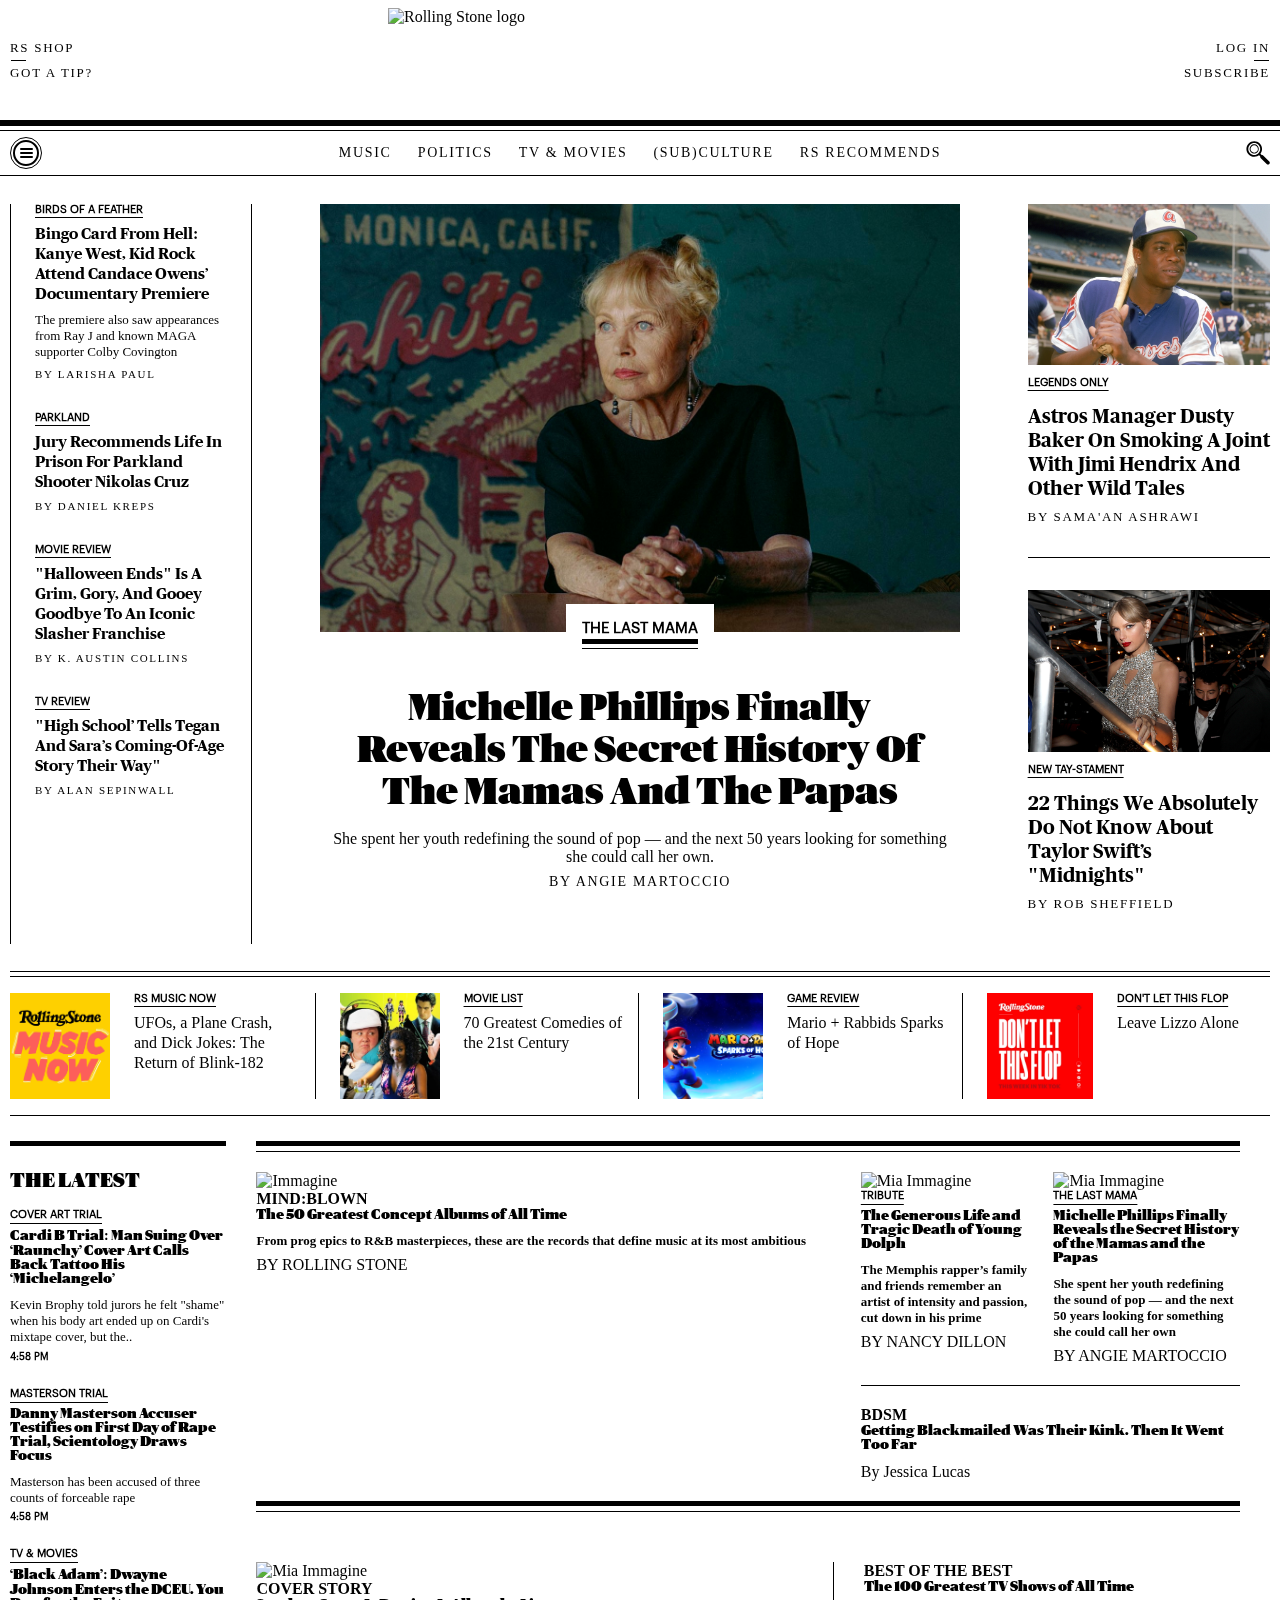
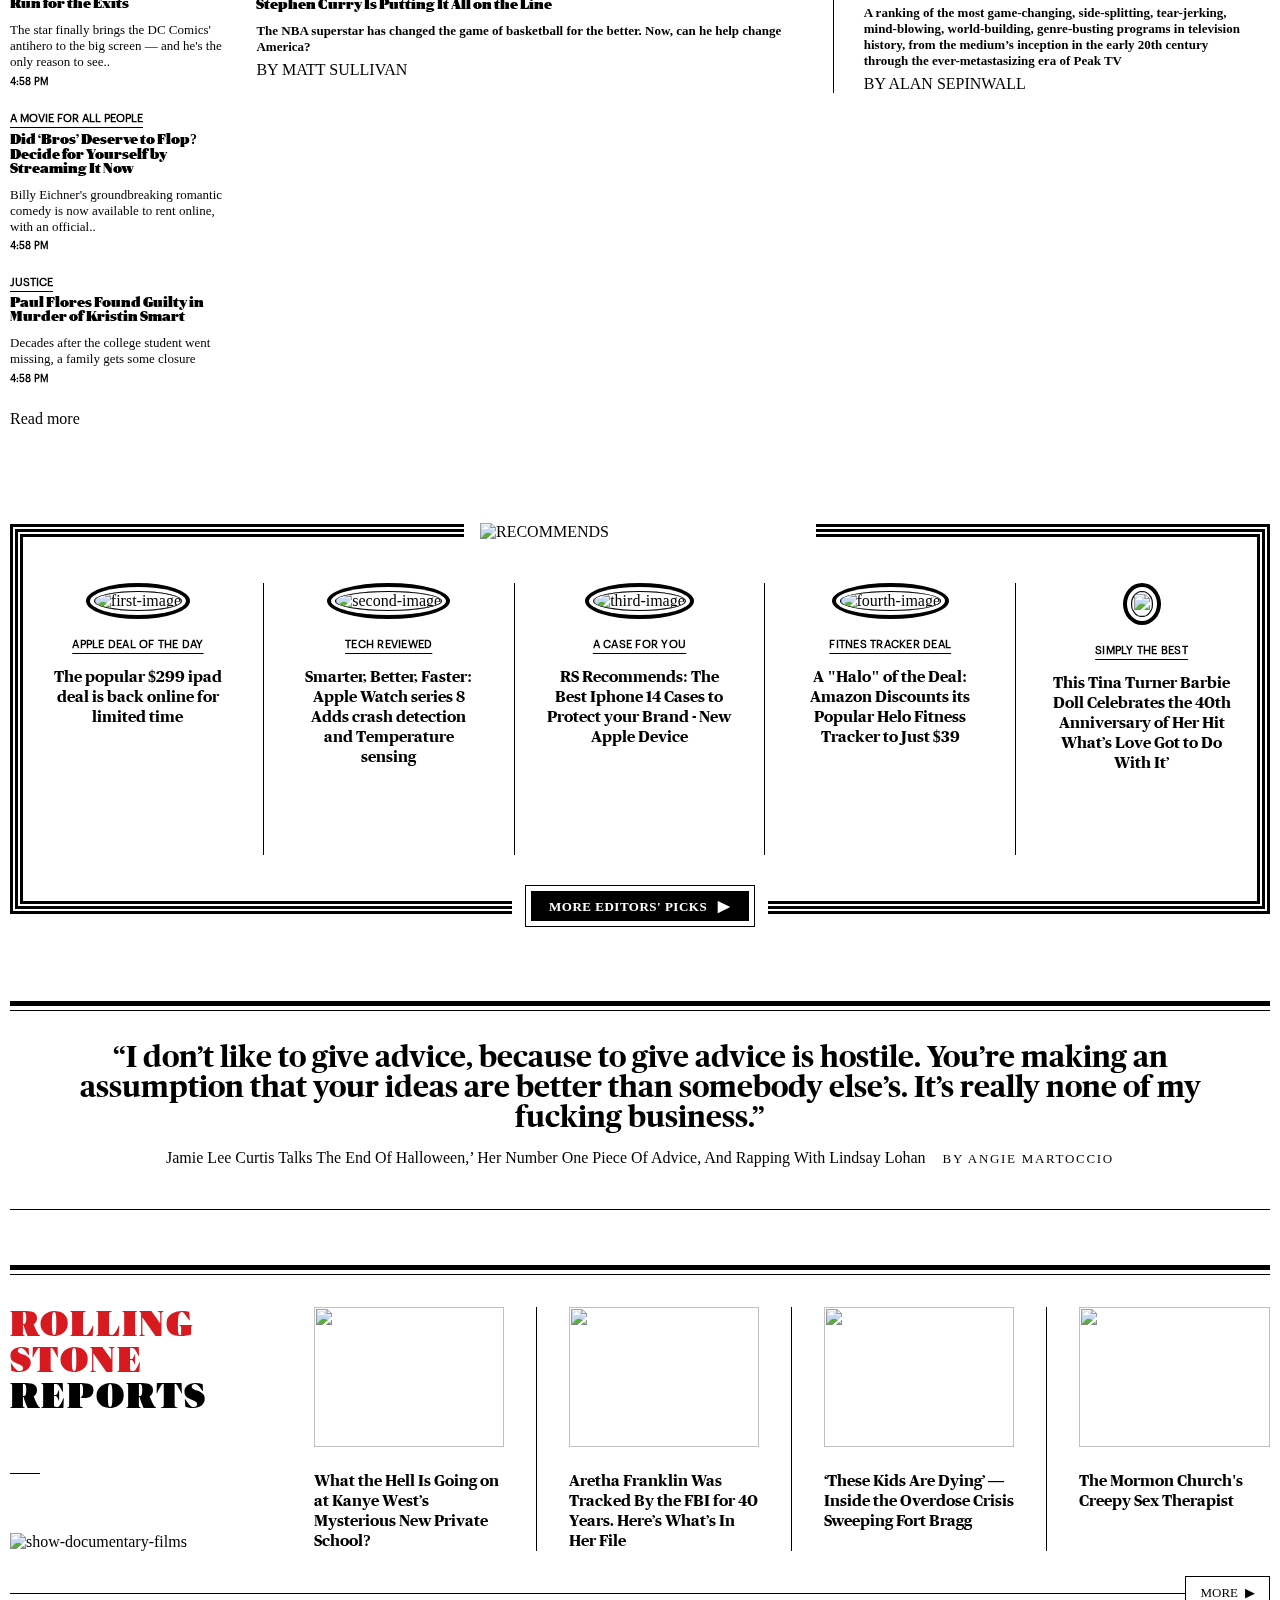
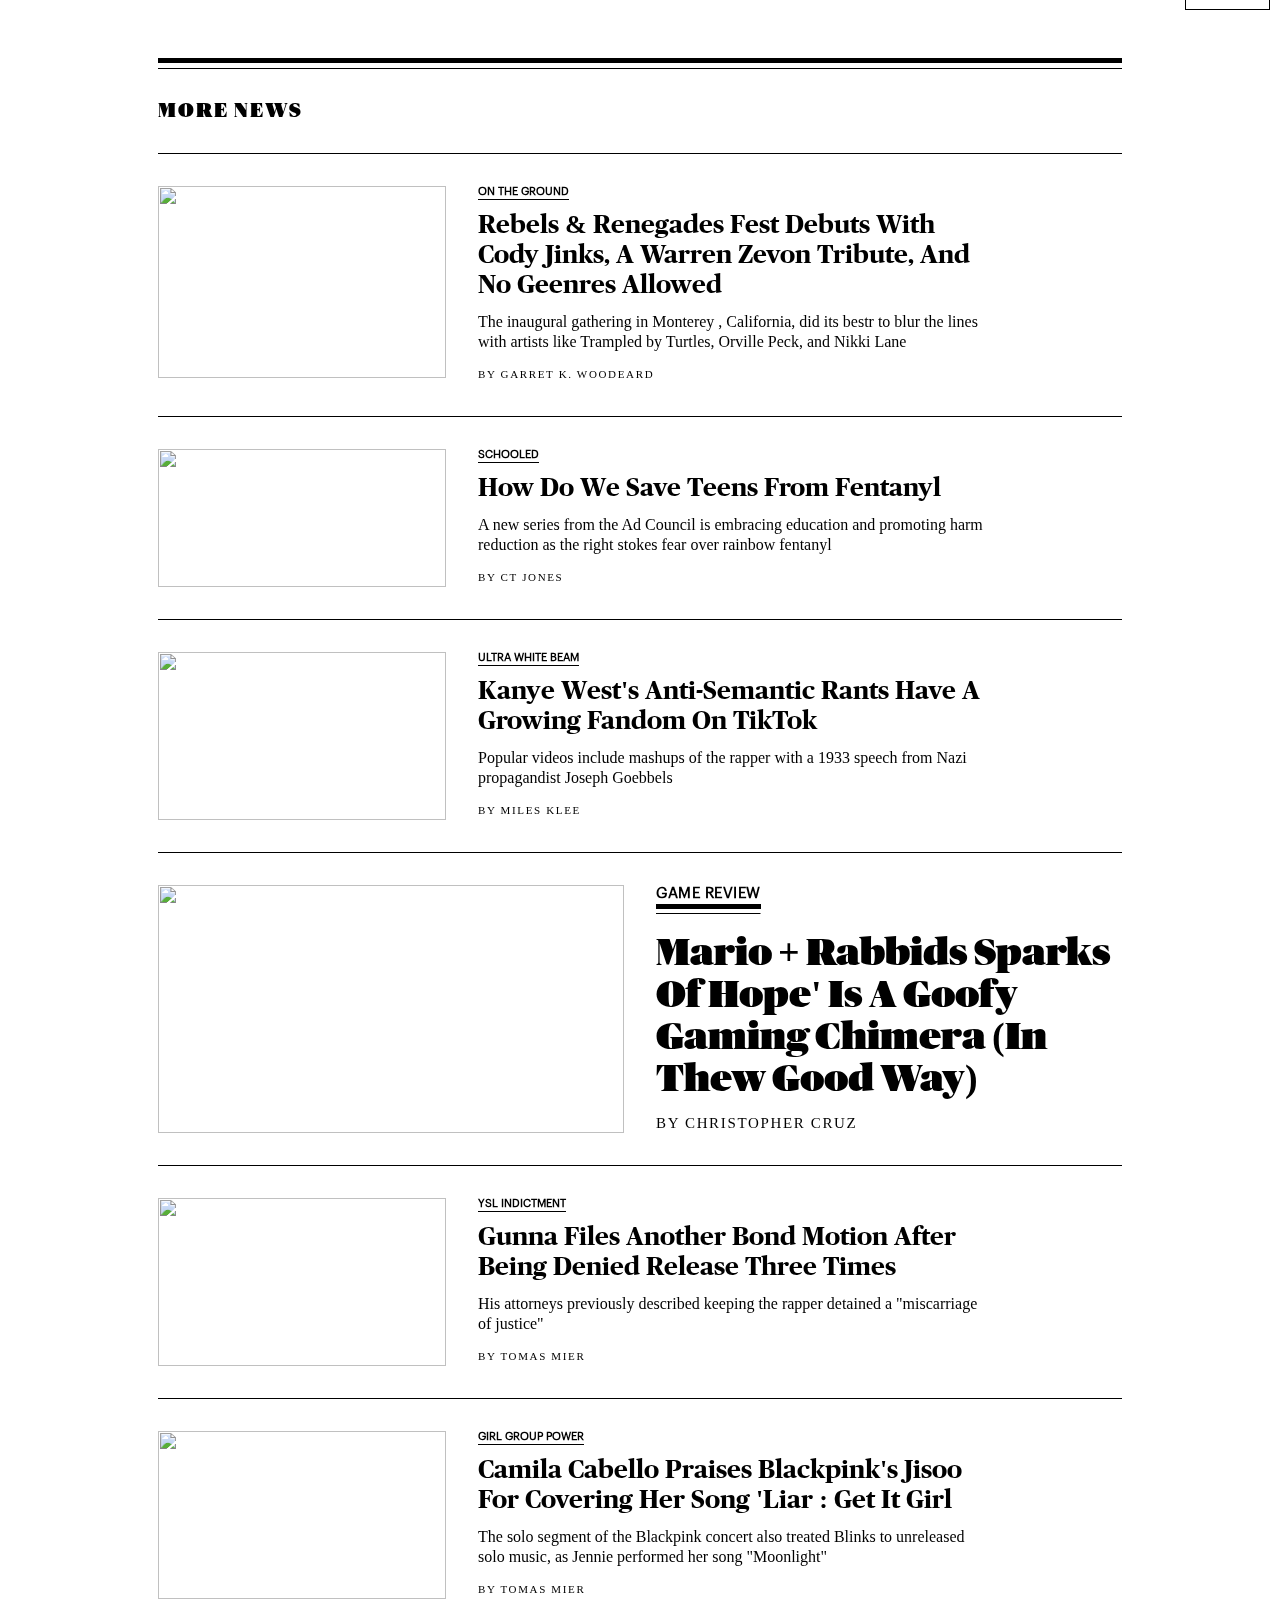
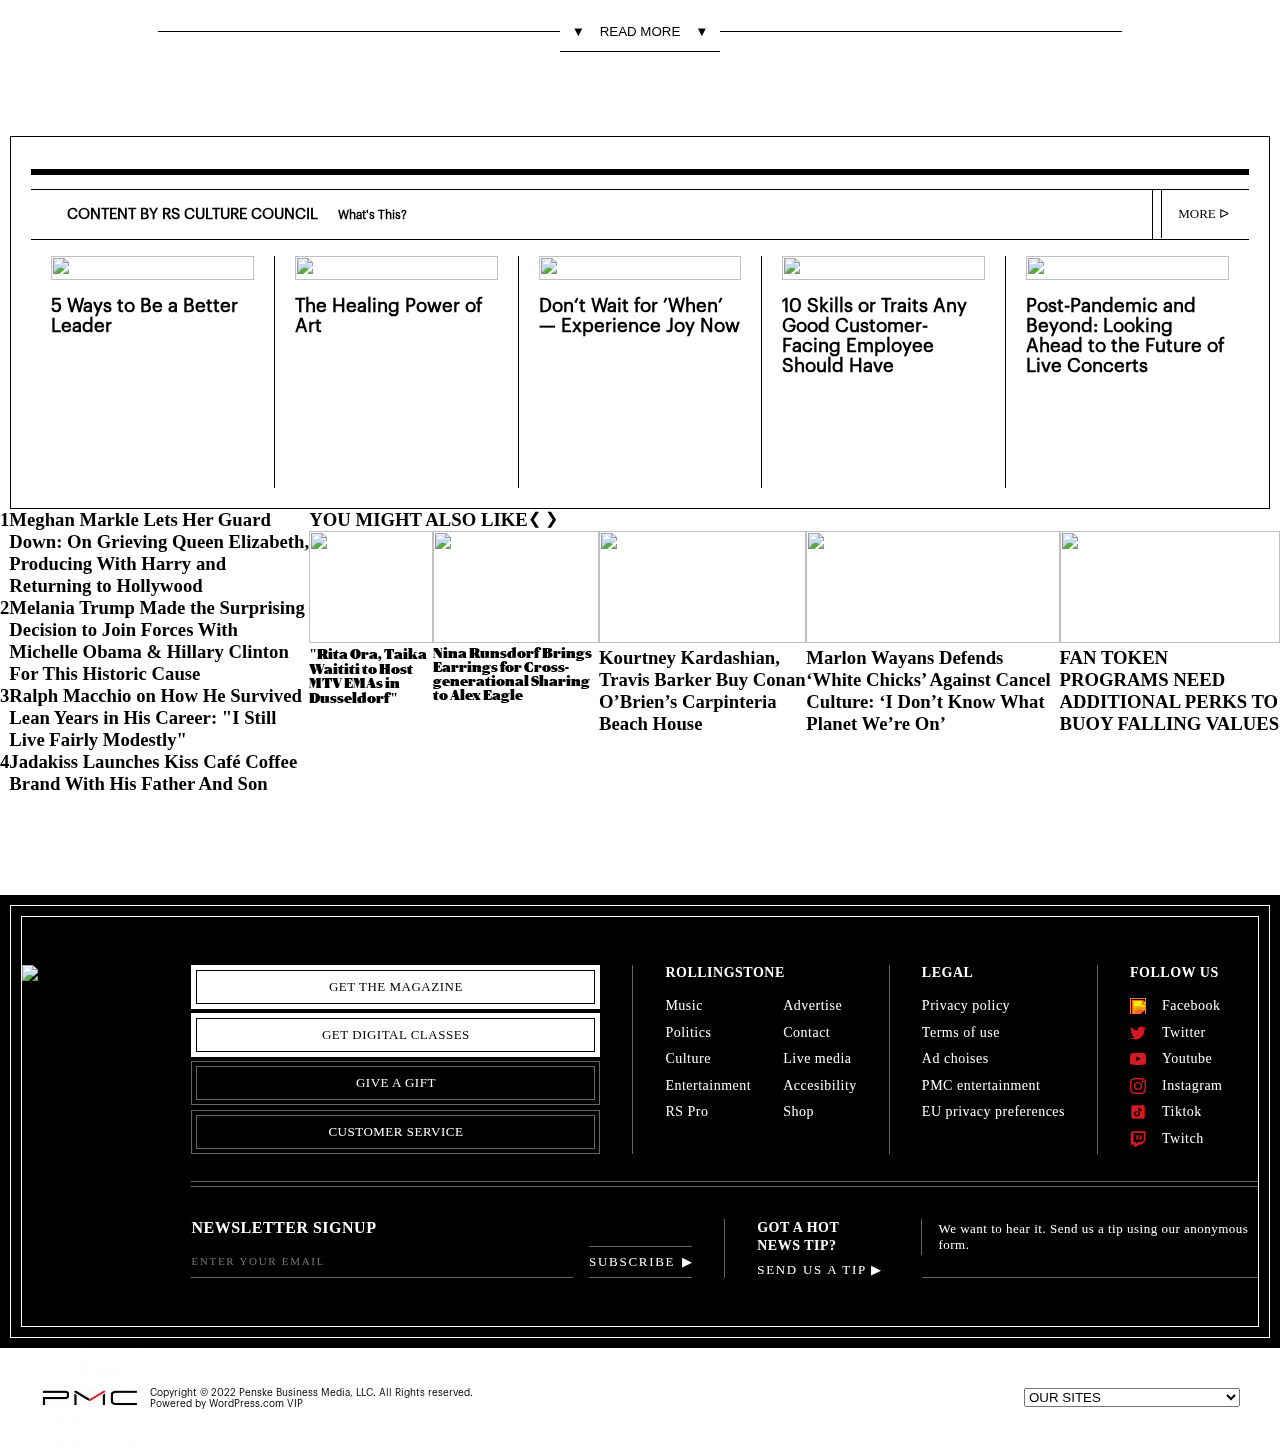
==== index.html @ 70c16338 "update footer responsive" ====
<!DOCTYPE html>
<html lang="en">
<head>
    <meta charset="UTF-8">
    <meta http-equiv="X-UA-Compatible" content="IE=edge">
    <meta name="viewport" content="width=device-width, initial-scale=1.0">
    <title>Progetto RollingStone</title>
    <link rel="stylesheet" href="style.css">
</head>
<body>
    <nav> <!--menù-->
        <div class="menu-wrapper flex-column"> <!--Header navbar-->

            <div class="nav-top flex desktop-only"> <!--Upper part-->
                <div class="nav-top-container flex">
                    <div class="nav-top-link"> <!--Links left-->
                        <div class="nav-top-link-href">
                            <a href="#">Rs Shop</a>
                        </div>
                        <div class="nav-divider-small">
                        </div>
                        <div class="nav-top-link-href">
                            <a href="#">Got a tip?</a>
                        </div>
                    </div>
                    <div class="nav-top-logo"> <!--Central logo-->
                        <div class="top-logo-container">
                            <a href="#">
                                <img src="./res/Rolling_Stone_2019.svg" alt="Rolling Stone logo" class="logo">
                            </a>
                        </div>
                    </div>
                    <div class="nav-top-auth"> <!--Links right-->
                        <div class="nav-top-link-href">
                            <a href="#">Log in</a>
                        </div>
                        <div class="nav-divider-small">
                        </div>
                        <div class="nav-top-link-href">
                            <div class="nav-top-subscribe"> <!--Subscribe link-->
                                <a href="#">Subscribe</a>
                                <div class="subscribe-box"> <!--Subscription banner when "subscribe" is hovered-->
                                    <div class="subscribe-box-content">
                                        <div class="last-cover">
                                            <img src="./images/cover_small.webp" alt="Rolling Stone Magazine Cover ##/##">
                                        </div>
                                        <div class="subscribe-caption">
                                            <div class="caption-title">
                                                <h4>Journalism that <span>Matters.</span><br>
                                                Music that <span>Inspires.</span></h4>
                                            </div>
                                            <div class="caption-subtitle">
                                                <p>Subscriptions from just $7.99 a month.</p>
                                            </div>
                                            <div class="subscription-button">
                                                <a href="#" class="button">See my options</a>
                                            </div>
                                        </div>
    
                                    </div>
                                </div>
                            </div>
                        </div>
                    </div>
                </div>
            </div>

            <div class="nav-bottom flex" id="sticky"> <!--Lower part || it becomes sticky after scroll and main menu in small screen-->
                <div class="nav-bottom-container flex">
                    <div class="mega-menu-container"> <!--Mega menu button-->

                        <div class="mega-menu-button-container">
                            
                            <div class="mega-menu-button">
                                <div class="mega-menu-button__burger"></div>
                            </div>
                            
                            <!--MEGA MENU-->
                            <div class="mega-menu flex"> <!--Mega menù on-click-->
                                <div class="mega-menu-window-container">
                                    <div class="mega-menu-window flex-column">
                                        <div class="mega-menu-content flex-column"><!--Mega menù links-->
                                            <section class="mega-menu-link login mobile-only"> <!--Login on mobile-->
                                                <div class="mega-menu-section-title-box">
                                                    <a href="#" class="mega-menu-section-title">Log in <span>▶</span></a>
                                                </div>
                                            </section>
                                            <section class="mega-menu-link music">
                                                <div class="mega-menu-section-title-box">
                                                    <a href="#" class="mega-menu-section-title">Music</a>
                                                </div>
                                                <ul class="mega-menu-section-list">
                                                    <li><a href="#">News</a></li>
                                                    <li><a href="#">Features</a></li>
                                                    <li><a href="#">Lists</a></li>
                                                    <li><a href="#">Album Reviews</a></li>
                                                    <li><a href="#">Live Reviews</a></li>
                                                    <li><a href="#">Artists You Need To Know</a></li>
                                                    <li><a href="#">Songs You Need To Know</a></li>
                                                    <li><a href="#">RS Country</a></li>
                                                    <li><a href="#">RS Latin</a></li>
                                                </ul>
                                            </section>
                                            <section class="mega-menu-link politics">
                                                <div class="mega-menu-section-title-box">
                                                    <a href="#" class="mega-menu-section-title">Politics</a>
                                                </div>
                                                <ul class="mega-menu-section-list">
                                                    <li><a href="#">News</a></li>
                                                    <li><a href="#">Features</a></li>
                                                    <li><a href="#">Lists</a></li>
                                                </ul>
                                            </section>
                                            <section class="mega-menu-link shop">
                                                <div class="mega-menu-section-title-box">
                                                    <a href="#" class="mega-menu-section-title">Shop <span>▶</span></a>
                                                </div>
                                            </section>
                                            <section class="mega-menu-link movies">
                                                <div class="mega-menu-section-title-box">
                                                    <a href="#" class="mega-menu-section-title">Tv & Movies</a>
                                                </div>
                                                <ul class="mega-menu-section-list">
                                                    <li><a href="#">News</a></li>
                                                    <li><a href="#">Features</a></li>
                                                    <li><a href="#">Lists</a></li>
                                                    <li><a href="#">Recaps</a></li>
                                                    <li><a href="#">Reviews</a></li>
                                                </ul>
                                            </section>
                                            <section class="mega-menu-link gallery">
                                                <div class="mega-menu-section-title-box">
                                                    <a href="#" class="mega-menu-section-title">Video & Photos</a>
                                                </div>
                                                <ul class="mega-menu-section-list">
                                                    <li><a href="#">RS News</a></li>
                                                    <li><a href="#">Photo Galleries</a></li>
                                                    <li><a href="#">The Rolling Stone Cover</a></li>
                                                    <li><a href="#">Musicians on Musicians</a></li>
                                                    <li><a href="#">The Breakdown</a></li>
                                                    <li><a href="#">Rolling Stone on Twitch</a></li>
                                                </ul>
                                            </section>
                                            <section class="mega-menu-link subculture">
                                                <div class="mega-menu-section-title-box">
                                                    <a href="#" class="mega-menu-section-title">(Sub)Culture</a>
                                                </div>
                                                <ul class="mega-menu-section-list">
                                                    <li><a href="#">News</a></li>
                                                    <li><a href="#">Features</a></li>
                                                    <li><a href="#">Lists</a></li>
                                                    <li><a href="#">Creators</a></li>
                                                    <li><a href="#">Crime</a></li>
                                                    <li><a href="#">Drugs</a></li>
                                                    <li><a href="#">Sex</a></li>
                                                    <li><a href="#">Tech</a></li>
                                                </ul>
                                            </section>
                                            <section class="mega-menu-link recommends">
                                                <div class="mega-menu-section-title-box">
                                                    <a href="#" class="mega-menu-section-title">Rs recommends</a>
                                                </div>
                                                <ul class="mega-menu-section-list">
                                                    <li><a href="#">Reviews</a></li>
                                                    <li><a href="#">RS Essentials</a></li>
                                                    <li><a href="#">RS Audio Awards</a></li>
                                                    <li><a href="#">Gift Guides</a></li>
                                                </ul>
                                            </section>
                                            <section class="mega-menu-link council">
                                                <div class="mega-menu-section-title-box">
                                                    <a href="#" class="mega-menu-section-title">Culture Council <span>▶</span></a>
                                                </div>
                                            </section>
                                        </div>
                                        <div class="mega-menu-footer flex">
                                            <section class="mega-menu-footer-photo desktop-only">
                                                <a href="#">
                                                    <img src="./images/cover_small.webp" alt="RC cover">
                                                </a>
                                            </section>
                                            <section class="mega-menu-footer-socials">
                                                <h5>Follow Us</h5>
                                                <div class="mega-menu-footer-socials-container">
                                                    <a href="#" class="social-icon">
                                                        <img src="./res/social-icons/fb.svg" alt="Facebook">
                                                    </a>
                                                    <a href="#" class="social-icon">
                                                        <img src="./res/social-icons/tw.svg" alt="Twitter">
                                                    </a>
                                                    <a href="#" class="social-icon">
                                                        <img src="./res/social-icons/yt.svg" alt="Youtube">
                                                    </a>
                                                    <a href="#" class="social-icon">
                                                        <img src="./res/social-icons/ig.svg" alt="Instagram">
                                                    </a>
                                                    <a href="#" class="social-icon">
                                                        <img src="./res/social-icons/tiktok.svg" alt="TikTok">
                                                    </a>
                                                    <a href="#" class="social-icon">
                                                        <img src="./res/social-icons/twitch.svg" alt="Twitch">
                                                    </a>
                                                </div>
                                            </section>
                                            <section class="mega-menu-footer-newsletter">
                                                <div class="title-container">
                                                    <h5>Alerts & Newsletter</h5>
                                                </div>
                                                <div class="mega-menu-newsletter-signup">
                                                    <form action="" class="newsletter-signup-form" id="newsletter-signup-form">
                                                        <div class="newsletter-signup-form-input">
                                                            <label for="newsletter-signup">
                                                                Email Address
                                                            </label>
                                                            <input class="newsletter-signup-input" type="mail" id="newsletter-signup" required placeholder="email@example.com">
                                                        </div>
                                                        <button class="newsletter-signup-button" type="submit" form="newsletter-signup-form">Sign up</button>
                                                    </form>
                                                </div>
                                            </section>
                                        </footer>
                                        </div>
                                    </div>
                                </div>
                            </div>
                        </div>
                    </div>
            
                    <div class="nav-bottom-logo mobile-only"> <!-- STICKY & SMALL SCREEN - Central logo-->
                        <div class="bottom-logo-container">
                            <a href="#">
                                <img src="./res/Rolling_Stone_2019.svg" alt="Rolling Stone logo">
                            </a>
                        </div>
                    </div>

                    <div class="nav-bottom-link desktop-only"> <!--links-->
                        <div class="nav-bottom-link-href">
                            <a href="#">Music</a>
                        </div>
                        <div class="nav-bottom-link-href">
                            <a href="#">Politics</a>
                        </div>
                        <div class="nav-bottom-link-href">
                            <a href="#">TV & Movies</a>
                        </div>
                        <div class="nav-bottom-link-href">
                            <a href="#">(Sub)culture</a>
                        </div>
                        <div class="nav-bottom-link-href">
                            <a href="#">Rs Recommends</a>
                        </div>
                    </div>

                    <div class="nav-bottom-searchbar-container"> <!--searchbar-->
                        <div class="nav-bottom-searchbar">
                            <div class="searchbar-button">
                                <img src="./res/lens.svg" alt="">
                            </div>
                            <div class="searchbar-input">
                                <form action="#">
                                    <label for="site-search" class="searchbar-input-area">
                                        <input type="search" id="site-search">
                                        <button type="submit"><img src="./res/lens.svg" alt=""></button>
                                    </label>
                                </form>
                            </div>
                        </div>
                    </div>

                    <div class="sticky-menu-link mobile-only"> <!-- STICKY & SMALL SCREEN menu links-->
                        <div class="sticky-menu-link-href">
                            <a href="#">Got a tip?</a> 
                        </div>
                        <div class="sticky-menu-link-href">
                            <a href="#">Log in</a>
                        </div>
                        <div class="sticky-menu-subscribe"> <!--Subscribe link-->
                            <a href="#">Subscribe</a>

                            <div class="subscribe-box"> <!--Subscription banner when "subscribe" is hovered-->
                                <div class="subscribe-box-content">
                                    <div class="last-cover">
                                        <img src="./images/cover_small.webp" alt="Rolling Stone Magazine Cover ##/##">
                                    </div>
                                    <div class="subscribe-caption">
                                        <div class="caption-title">
                                            <h4>Journalism that <span>Matters.</span><br>
                                            Music that <span>Inspires.</span></h4>
                                        </div>
                                        <div class="caption-subtitle">
                                            <p>Subscriptions from just $7.99 a month.</p>
                                        </div>
                                        <div class="subscription-button">
                                            <a href="#" class="button">See my options</a>
                                        </div>
                                    </div>
            
                                </div>
                                </div>
                        </div>
        
                            
                    </div>

                </div>
            </div>

        </div>

    </nav>
    <div class="max-width">

    
        <section class="body1-wrapper">   <!--•••••••••• Body 1 // Silvio ••••••••••--> 
                
                <div class="body1-container">
                    <div class="body1-articles">
                        <div class="body1-left flex-column">    <!--•••••••••• Sezione laterale sinistra ••••••••••-->                            
                            <div class="body1-left-news">
    
                                <div class="body1-news-label">
                                    <h4>BIRDS OF A FEATHER</h4>
                                </div>
                                
                                <div class="body1-left-news-title">
                                    <a href="#"><h3>Bingo Card From Hell: Kanye West, Kid Rock Attend 
                                        Candace Owens’ Documentary Premiere
                                    </h3></a>
                                </div>
                                <div class="body1-left-news-description">
                                    <p>The premiere also saw appearances from Ray J and known 
                                        MAGA supporter Colby Covington
                                    </p>
                                </div>
                                <div class="body1-left-news-author">
                                    <p>BY <a href="https://someurl.com">LARISHA PAUL</a></p>
                                </div>
    
                            </div>
    
                            <div class="body1-left-news">
    
                                <div class="body1-news-label">
                                    <h4>PARKLAND</h4>
                                </div>
                                
                                <div class="body1-left-news-title">
                                    <a href="#"><h3>Jury Recommends Life in Prison for Parkland Shooter Nikolas Cruz</h3></a>
                                </div>
                                <div class="body1-left-news-author">
                                    <p>BY <a href="https://someurl.com">DANIEL KREPS</a></p>
                                </div>
    
                            </div>
    
                            <div class="body1-left-news">
    
                                <div class="body1-news-label">
                                    <h4>MOVIE REVIEW</h4>
                                </div>
                                
                                <div class="body1-left-news-title">
                                    <a href="#">
                                        <h3>"Halloween Ends" Is a Grim, Gory, and Gooey Goodbye to 
                                        an Iconic Slasher Franchise</h3>
                                    </a>
                                </div>
                                <div class="body1-left-news-author">
                                    <p>BY <a href="https://someurl.com">K. AUSTIN COLLINS</a></p>
                                </div>
    
                            </div>
    
                            <div class="body1-left-news">
    
                                <div class="body1-news-label">
                                    <h4>TV REVIEW</h4>
                                </div>
                                
                                <div class="body1-left-news-title">
                                    <a href="#"><h3>"High School’ Tells Tegan and Sara’s Coming-of-Age Story Their Way"</h3></a>
                                </div>
                                <div class="body1-left-news-author">
                                    <p>BY <a href="https://someurl.com">ALAN SEPINWALL</a></p>
                                </div>
    
                            </div>
    
                        </div>
        
                        <div class="body1-center flex-column">  <!--•••••••••• Sezione Centrale ••••••••••-->
    
                            <div class="body1-center-image"><img src="images/michelle-phillips.jpeg" alt="Michelle Phillips"></div>
                            <div class="body1-center-news-label-container">
                                <div class="body1-center-news-label"><h4>THE LAST MAMA</h4></div>
                            </div>
                            <div class="body1-center-title">
                                <a href="#"><h2>Michelle Phillips Finally Reveals the 
                                Secret History of the Mamas and the Papas</h2></a>
                            </div>
                            <div class="body1-center-description">
                                <p>
                                    She spent her youth redefining the sound of pop — and the next 50 years looking 
                                    for something she could call her own.
                                </p>
                            </div>
                            <div class="body1-center-author"><p>BY <a href="https://someurl.com">ANGIE MARTOCCIO</a></p></div>
                    
                        </div>
    
                        <div class="body1-right flex-column">   <!--•••••••••• Sezione laterale destra ••••••••••-->
    
                            <div class="body1-right-story">
    
                                <div class="body1-right-story-image"><img src="images/dusty-baker.webp" alt="Dusty Baker"></div>
                                <div class="body1-news-label"><h4>LEGENDS ONLY</h4></div>
                                <div class="body1-right-story-title">
                                    <a href="#"><h3>Astros Manager Dusty Baker on Smoking a Joint With 
                                    Jimi Hendrix and Other Wild Tales</h3></a>
                                    
                                </div>
                                <div class="body1-right-story-author">BY <a href="https://someurl.com">SAMA'AN ASHRAWI</a></div>
    
                            </div>
    
                            <div class="body1-right-story">
    
                                <div class="body1-right-story-image"><img src="images/taylor-swift.webp" alt="Dusty Baker"></div>
                                <div class="body1-news-label"><h4>NEW TAY-STAMENT</h4></div>
                                <div class="body1-right-story-title">
                                    <a href="#"><h3>22 Things We Absolutely Do Not Know About 
                                    Taylor Swift’s "Midnights"</h3></a>
                                    
                                </div>
                                <div class="body1-right-story-author">BY <a href="https://someurl.com">ROB SHEFFIELD</a></div>
    
                            </div>
                    
    
                        </div>
                    </div>
                    
                    <div class="body1-showcase flex">  <!--•••••••••• Sezione di fondo ••••••••••-->

                        <div class="body1-bottom-card flex">

                            <div class="body1-bottom-card-image"><img src="images/Rolling-Stone-Music-Now.webp" alt="Rolling Stone Music Now"/></div>

                            <div class="body1-bottom-card-text">
                                <div class="body1-bottom-card-label"><h4>RS MUSIC NOW</h4></div>
                                <div class="body1-bottom-card-title">
                                    <a href="#"><p>UFOs, a Plane Crash, and Dick Jokes: The Return of Blink-182</p></a>
                                    
                                </div>
                            </div>
                            
                        </div>

                        <div class="body1-bottom-card flex">

                            <div class="body1-bottom-card-image"><img src="images/comedies.webp" alt="Movie List"></div>

                            <div class="body1-bottom-card-text">
                                <div class="body1-bottom-card-label"><h4>MOVIE LIST</h4></div>
                                <div class="body1-bottom-card-title">
                                    <a href="#"><p>70 Greatest Comedies of the 21st Century</p></a>
                                    
                                </div>
                            </div>
                            
                        </div>

                        <div class="body1-bottom-card flex">

                            <div class="body1-bottom-card-image"><img src="images/game-review.webp" alt="Game Review"></div>

                            <div class="body1-bottom-card-text">
                                <div class="body1-bottom-card-label"><h4>GAME REVIEW</h4></div>
                                
                                <div class="body1-bottom-card-title">
                                    <a href="#"><p>Mario + Rabbids Sparks of Hope</p></a>
                                </div>
                            </div>
                            
                        </div>

                        <div class="body1-bottom-card flex">

                            <div class="body1-bottom-card-image"><img src="images/Dont-Let-This-Flop.webp" alt="Don't Let This Stop"></div>

                            <div class="body1-bottom-card-text">
                                <div class="body1-bottom-card-label"><h4>DON'T LET THIS FLOP</h4></div>
                                <div class="body1-bottom-card-title"><a href="#"><p>Leave Lizzo Alone</p></a></div>
                                
                            </div>
                            
                        </div>

                    </div> 

                </div>

        </section>
        
                                                                        <!-- body 2 Luigi -->

                                                                        <!-- SEZIONE 2  -->
                                                                        <!--  -->
                                                                       <!--  -->
    <div class="body2" > 
        <div class="body-flex">  
            <div class="sideMenu">
                <div class="latest-post">
                <h3 class="intTitle">THE LATEST</h3>
                </div>
            <br>
            <div>
                <h4 class="Titlepost" ><strong><u>COVER ART TRIAL</u></strong></h4>
                <h3 class="title"><strong><u>Cardi B Trial: Man Suing Over ‘Raunchy’ Cover Art Calls Back Tattoo His ‘Michelangelo’</u></strong></h3>
                <p class="description">Kevin Brophy told jurors he felt "shame" when his body art ended up on Cardi's mixtape cover, but the..</p>
                <h5 class="timeDate">4:58 PM</h5> 
            </div>
        
            <br>     
            <div>
                <h4 class="Titlepost" ><strong><u>MASTERSON TRIAL</u></strong></h4>
                <h3 class="title"><strong><u>Danny Masterson Accuser Testifies on First Day of Rape Trial, Scientology Draws Focus</u></strong></h3>
                <p class="description">Masterson has been accused of three counts of forceable rape</p>
                <h5 class="timeDate">4:58 PM</h5>
            </div>  

            <br>
            <div> 
                <h4 class="Titlepost" ><strong><u>TV & MOVIES</u></strong></h4>
                <h3 class="title"><strong><u>‘Black Adam’: Dwayne Johnson Enters the DCEU. You Run for the Exits</u></strong></h3>
                <p class="description">The star finally brings the DC Comics' antihero to the big screen — and he's the only reason to see.. </p>
                <h5 class="timeDate">4:58 PM</h5>
            </div>  

    <br>
            <div>
                <h4 class="Titlepost" ><strong><u>A MOVIE FOR ALL PEOPLE</u></strong></h4>
                <h3 class="title"><strong><u>Did ‘Bros’ Deserve to Flop? Decide for Yourself by Streaming It Now</u></strong></h3>
                <p class="description">Billy Eichner's groundbreaking romantic comedy is now available to rent online, with an official..</p>
                <h5 class="timeDate">4:58 PM</h5>
            </div>  
    <br>
            <div>
                <h4 class="Titlepost" ><strong><u>JUSTICE</u></strong></h4>
                <h3 class="title"><strong><u>Paul Flores Found Guilty in Murder of Kristin Smart</u></strong></h3>
                <p class="description">Decades after the college student went missing, a family gets some closure</p>
                <h5 class="timeDate">4:58 PM</h5>
            </div>  
    <br>
                <span>
                <a href="https://www.rollingstone.com/2022/10/" class="readMore"> Read more </a>
                </span>
        </div>        

    <div class="contentPostPrimary">
     
            <div class="NewsCentralInner">
            <div class="primaryPost-marked">
                <div class="imagePrimaryPost"><img src="https://www.rollingstone.com/wp-content/uploads/2022/10/concept-albums-2.jpg?w=680&h=453&crop=1" alt="Immagine"></div>
                <div><h4 class="TitlePost">MIND:BLOWN </h4></div>
                <div><h3 class="title" ><strong><u>The 50 Greatest Concept Albums of All Time</u></strong></h3></div>
                <div><h4 class="description"><strong><u>From prog epics to R&B masterpieces, these are the records that define music at its most ambitious</u></strong></h4></div>
                <div><p class="author">BY ROLLING STONE</p></div>
            </div> 
            <div class="primaryPost-conteiner">
            <div class="primaryPost-flex3">
                <div class="primaryPost-side2">
                    <div class="imagePrimaryPostSide"><img src="https://www.rollingstone.com/wp-content/uploads/2022/10/9N6A0493-copyx.jpg?w=225&h=225&crop=1" alt="Mia Immagine"></div>
                    <div><h4 class="Titlepost">TRIBUTE </h4></div>
                    <div><h3 class="title" ><strong><u>The Generous Life and Tragic Death of Young Dolph</u></strong></h3></div>
                    <div><h4 class="description"><strong><u>The Memphis rapper’s family and friends remember an artist
                        of intensity and passion, cut down in his prime</u></strong></h4></div>
                    <div><p class="author">BY NANCY DILLON</p></div>
                
                </div>
                    <div class="primaryPost-side3">
                        <div class="imagePrimaryPostSide"><img src="https://www.rollingstone.com/wp-content/uploads/2022/10/RS_Michelle-Phillips-002-1.jpg?w=225&h=225&crop=1" alt="Mia Immagine"></div>
                        <div><h4 class="Titlepost">THE LAST MAMA </h4></div>
                        <div><h3 class="title" ><strong><u>Michelle Phillips Finally Reveals the Secret History of the Mamas and the Papas</u></strong></h3></div>
                        <div><h4 class="description"><strong><u>She spent her youth redefining the sound of pop — and the next 50 years looking for something she could call her own</u></strong></h4></div>
                        <div><p class="author">BY ANGIE MARTOCCIO</p></div>
                    </div>   
                <br>
            </div>
                <div class="primaryPost-">
                    <div><h4 class="TitlePost">BDSM </h4></div>
                    <div><h3 class="title" ><strong><u> Getting Blackmailed Was Their Kink. Then It Went Too Far</u></strong></h3></div>
                    <div> <p class="author">By Jessica Lucas </p></div>
                
                </div>    
            </div>  
            </div>

            <div class="NewsCentralDown">
                <div class="Body2-post4">
                    <div class="imagePrimaryPost"><img src="https://www.rollingstone.com/wp-content/uploads/2022/09/Q194_AWA_StephenCurryXRollingStone_018_08_FNL_HPcrop.jpg?w=680&h=453&crop=1" alt="Mia Immagine"></div> 
                    <div><h4 class="TitlePost">COVER STORY </h4></div>
                    <div><h3 class="title" ><strong><u>Stephen Curry Is Putting It All on the Line</u></strong></h3></div>
                    <div><h4 class="description"><strong><u>The NBA superstar has changed the game of basketball for the better. Now, can he help change America?</u></strong></h4></div>
                    <div><p class="author">BY MATT SULLIVAN</p></div>
                </div> 

                <div class="primaryPost">
                    <div><h4 class="TitlePost">BEST OF THE BEST</h4></div>
                    <div><h3 class="title" ><strong><u>The 100 Greatest TV Shows of All Time</u></strong></h3></div>
                    <div><h4 class="description"><strong><u>A ranking of the most game-changing, side-splitting, tear-jerking, mind-blowing, world-building,
                        genre-busting programs in television history, from the medium’s inception in the early 20th century through the ever-metastasizing era of Peak TV</u></strong></h4></div>
                    <div><p class="author">BY ALAN SEPINWALL</p></div>
                </div>            
            </div>        
    </div> 

            <br> 
        </div>
    </div>
     
                                                                         <!-- FINE SEZIONE 2 -->

                                                                                <!-- BODY 3 YARI -->
    <div class="body3">
        <div class="recommends-section">
            <div class="recommends-title">
                <img src="./res/rs-recommends.svg" alt="RECOMMENDS">
            </div>
            <div class="recommends-article-wrapper">
                <div class="recommends-article flex-column">
                    <div class="image-wrapper">
                        <img src="https://www.rollingstone.com/wp-content/uploads/2022/08/best-ipad-deal.jpg?w=225&h=225&crop=1&resize=300%2C300" alt="first-image">
                    </div>
                    <div class="recommends-article-text">
                        <h4>APPLE DEAL OF THE DAY</h4>
                        <h3><a href="#">The popular $299 ipad deal is back online for limited time</a></h3>
                    </div>
                </div>

                <div class="recommends-article flex-column">
                    <div class="image-wrapper">
                        <img src="https://www.rollingstone.com/wp-content/uploads/2022/10/Posts-Citadel-art.jpg?w=225&h=225&crop=1" alt="second-image">
                    </div>
                    <div class="recommends-article-text">
                        <h4>TECH REVIEWED</h4>
                        <h3><a href="#">Smarter, Better, Faster: Apple Watch series 8 Adds crash detection and Temperature sensing</a></h3>
                    </div>
                </div>

                <div class="recommends-article flex-column">
                    <div class="image-wrapper">
                        <img src="https://www.rollingstone.com/wp-content/uploads/2022/10/bts-samsung-galaxy-buds-deal.webp?w=225&h=225&crop=1" alt="third-image">
                    </div>
                    <div class="recommends-article-text">
                        <h4>A CASE FOR YOU</h4>
                        <h3><a href="#">RS Recommends: The Best Iphone 14 Cases to Protect your Brand - New Apple Device</a></h3>
                    </div>
                </div>

                <div class="recommends-article flex-column">
                    <div class="image-wrapper">
                        <img src="https://www.rollingstone.com/wp-content/uploads/2021/11/Halo_App_and_Halo_Band.jpeg?w=225&h=225&crop=1" alt="fourth-image">
                    </div>
                    <div class="recommends-article-text">
                        <h4>FITNES TRACKER DEAL</h4>
                        <h3><a href="#">A "Halo" of the Deal: Amazon Discounts its Popular Helo Fitness Tracker to Just $39</a></h3>
                    </div>
                </div>

                <div class="recommends-article flex-column">
                    <div class="image-wrapper">
                        <img src="https://www.rollingstone.com/wp-content/uploads/2022/10/HCB98_W_22_260.jpg?w=225&h=225&crop=1">
                    </div>
                    <div class="recommends-article-text">
                        <h4>SIMPLY THE BEST</h4>
                        <h3><a href="#">This Tina Turner Barbie Doll Celebrates the 40th Anniversary of Her Hit What’s Love Got to Do With It’</a></h3>
                    </div>
                </div>
            </div>
            <div class="recommends-button-container">
                <div class="recommends-button">
                    <button> <a href="#"></a>MORE EDITORS' PICKS <span>▶</span></button>
                </div>
            </div>
        </div>       
    
        <section class="testimonial">
            <a href="#"><q>I don’t like to give advice, because to give advice is hostile. You’re making an assumption that your ideas are better than somebody else’s. It’s really none of my fucking business.</q></a>
            <p><a href="#">Jamie Lee Curtis Talks the End of Halloween,’ Her Number One Piece of Advice, and Rapping With Lindsay Lohan</a>
            <span><a href="#">By Angie Martoccio</a></span></p>
        </section>
    
        <section class="reports">
            <div class="report-section flex">
                    <div class="rolling-report">
                        <h2><span>Rolling Stone</span><br>reports</h2>
                        <div class="divider-small">
                        </div>
                        <div class="image-wrapper">
                            <img src="./res/Rolling-Stone-Showtime-Small.webp" alt="show-documentary-films">
                        </div>
                    </div>
                    <div class="report-article-container">
                        <div class="report-article">
                            <div class="image-wrapper">
                                <img src="https://www.rollingstone.com/wp-content/uploads/2022/09/kanye-school-donda-academy_1800.jpg?w=318&h=212&crop=1&resize=300%2C200" alt="">
                            </div>
                            <h3><a href="">What the Hell Is Going on at Kanye West’s Mysterious New Private School?</a></h3>
                        </div>
                        <div class="report-article">
                            <div class="image-wrapper">
                                <img src="https://www.rollingstone.com/wp-content/uploads/2022/09/aretha-franklin-foia-docs.jpg?w=318&h=212&crop=1&resize=300%2C200" alt="">
                            </div>
                            <h3><a href="">Aretha Franklin Was Tracked By the FBI for 40 Years. Here’s What’s In Her File</a></h3>
                        </div>
                        <div class="report-article">
                            <div class="image-wrapper">
                                <img src="https://www.rollingstone.com/wp-content/uploads/2022/09/fentanyl2.jpg" alt="">
                            </div>
                            <h3><a href="#">&#8216;These  Kids Are Dying&#8217; — Inside the Overdose Crisis Sweeping Fort Bragg</a></h3>
                        </div>
                        <div class="report-article">
                            <div class="image-wrapper">
                                <img src="https://www.rollingstone.com/wp-content/uploads/2022/09/mormon-church-abuse.jpg?w=318&h=212&crop=1&resize=300%2C200" alt="">
                            </div>
                            <h3><a href="#">The Mormon Church's Creepy Sex Therapist</a></h3>
                        </div>
                    </div>
                </div>    
            <div class="report-more-button">
                <button type="button">More<span>▶</span></button>
            </div>
        </section>
    
        <section class="more-news"> 
            <div class="more-news-title">
                <div>
                    <h2>More News</h2>
                </div>
            </div>

            <div class="more-news-list">
                <div class="news-article">
                    <div class="image-wrapper">
                        <img src="https://www.rollingstone.com/wp-content/uploads/2022/10/CODY_JINKS_REBELS__RENEGADES_SUNDAY_10_16_2022_PROPIXMEDIALIVE_-21-2.jpg?w=680&h=453&crop=1" alt="">
                    </div>
                    <div class="news-article-text">
                        <h4 class="article-label">ON THE GROUND</h4>
                        <h2> <a href="#">Rebels & Renegades Fest Debuts With Cody  Jinks, a Warren Zevon Tribute, and No Geenres Allowed</a></h2>
                        <p>The inaugural gathering in Monterey , California, did its bestr to blur the lines with artists like Trampled by Turtles, Orville Peck, and Nikki  Lane  </p>
                        <p class="news-author"> by <a href="#">GARRET K. WOODEARD</a></p>
                    </div>
                </div>

                <div class="news-article">
                    <div class="image-wrapper">
                        <img src="https://www.rollingstone.com/wp-content/uploads/2022/10/Real-Deal-on-Fentanyl.jpg?w=680&h=453&crop=1" alt="">
                    </div>
                    <div class="news-article-text">
                        <h4 class="article-label">SCHOOLED</h4>
                        <h2> <a href="#">How Do We Save Teens From Fentanyl</a></h2>
                        <p>A new series from the Ad Council is embracing education and promoting harm reduction as the right stokes fear over rainbow fentanyl  </p>
                        <p class="news-author"> by <a href="#">CT JONES</a></p>
                    </div>
                </div>

                <div class="news-article">
                    <div class="image-wrapper">
                        <img src="https://www.rollingstone.com/wp-content/uploads/2022/10/kanye-west-tiktok.jpg?w=680&h=453&crop=1" alt="">
                    </div>
                    <div class="news-article-text">
                        <h4 class="article-label">ULTRA WHITE BEAM</h4>
                        <h2> <a href="#">Kanye West's Anti-Semantic Rants Have a Growing Fandom on TikTok</a></h2>
                        <p>Popular videos include mashups of the rapper with a 1933 speech from Nazi propagandist Joseph Goebbels</p>
                        <p class="news-author"> by <a href="#">MILES KLEE</a></p>
                    </div>        
                </div>

                <div class="news-article-big">
                    <div class="image-wrapper">
                        <img src="https://www.rollingstone.com/wp-content/uploads/2022/10/Untitled-1.png?w=680&h=453&crop=1" alt="">
                    </div>
                    <div class="news-article-text">
                        <div class="article-label-big">
                            <h4 class="article-label">GAME REVIEW</h4>
                        </div>
                        <h2> <a href="#">Mario + Rabbids Sparks of Hope' is a Goofy Gaming Chimera (in thew Good Way)</a></h2>
                        <p class="news-author"> by <a href="#">CHRISTOPHER CRUZ</a></p>
                    </div>
                </div>

                <div class="news-article">
                    <div class="image-wrapper">
                        <img src="https://www.rollingstone.com/wp-content/uploads/2022/10/Gunna-bail-denied.jpg?w=680&h=453&crop=1" alt="">
                    </div>
                    <div class="news-article-text">
                        <h4 class="article-label">YSL INDICTMENT</h4>
                        <h2> <a href="#">Gunna Files Another Bond Motion After Being Denied Release Three Times</a></h2>
                        <p>His attorneys previously described keeping the rapper detained a "miscarriage of justice"</p>
                        <p class="news-author"> by <a href="#">TOMAS MIER</a></p>
                    </div>
                </div>

                <div class="news-article">
                    <div class="image-wrapper">
                        <img src="https://www.rollingstone.com/wp-content/uploads/2022/10/camila-jisoo.jpg?w=680&h=453&crop=1" alt="">
                    </div>
                    <div class="news-article-text">
                        <h4 class="article-label"> GIRL GROUP POWER</h4>
                        <h2> <a href="#">Camila Cabello Praises Blackpink's Jisoo for Covering Her Song 'Liar : Get It Girl</a></h2>
                        <p>The solo segment of the Blackpink concert also treated Blinks to unreleased solo music, as Jennie performed her song "Moonlight"</p>
                        <p class="news-author"> by <a href="#">TOMAS MIER</a></p>
                    </div>
                </div>   
            </div>
            <div class="news-more-button-container">
                <div class="news-more-button">
                    <button><span>▼</span><a href="#">READ MORE</a><span>▼</span></button>
                </div> 
            </div>
        </section> 
    </div>
    
    

                                                                    <!-- Body 4  Luigi Delber -->
                                                <!-- sezione 1 -->
    <div>

        <div>
            <div class="body4-box">  
                <div class="absolute-border"></div>
                <div class="titlebox">
                    <div>  
                        <span><h3 class="inline">CONTENT BY RS CULTURE COUNCIL</h3></span>
                        <span><h4 class="relative inline">What's This?</h4></span>
                        <span class="jsTooltip">Opinions expressed are solely those of the author and do not reflect the views of Rolling Stone editors or publishers.
                        Content is produced and managed by the Rolling Stone Culture Council, a fee-based, invitation-only membership community,
                         operated by Culture Council, LLC, under license from Rolling Stone Licensing, LLC.
                          Visit <a> council.rollingstone.com </a> to find out if you qualify to be a member. Questions about an article? Email <a> concierge@rollingstonecouncil.com</a> .
                    </span>
                    </div>
                    <div class="more-button">
                        <div class="div-border">
                            <a href="#">MORE ᐅ </a>
                        </div>
                    </div>

                </div>
                
                <div class="storyGrid">
                    <div class="story">
                        <div>
                            <img  src="https://www.rollingstone.com/wp-content/uploads/2022/10/21c5533d-8a40-4725-be0f-c202ba39da1c.jpg">
                        </div>
                        <div>
                            <a href="#"><h3>5 Ways to Be a Better Leader</h3></a>
                        </div>
                    </div>
                    <div class="story">
                        <div>
                            <img src="https://www.rollingstone.com/wp-content/uploads/2022/10/1279f322-5b80-43db-9c4c-043792179d1c.jpg">
                        </div>
                        <div>
                            <h3><a href="#">The Healing Power of Art</a></h3>
                        </div>
                    </div>
                    <div class="story">
                        <div>
                            <img src="https://www.rollingstone.com/wp-content/uploads/2022/10/Dont-Wait-for-When-Experience-Joy-Now.jpg">
                        </div>
                        <div>
                            <a href="#"><h3>Don‘t Wait for ’When’ — Experience Joy Now</h3></a>
                        </div>
                    </div>
                    <div class="story">
                        <div>
                            <img src="https://www.rollingstone.com/wp-content/uploads/2022/10/10-Skills-or-Traits-Any-Good-Customer-Facing-Employee-Should-Have.jpeg">
                        </div>
                        <div>
                            <a href="#"><h3>10 Skills or Traits Any Good Customer-Facing Employee Should Have</h3></a>
                        </div>
                    </div>
                    <div class="story">
                        <div>
                            <img src="https://www.rollingstone.com/wp-content/uploads/2022/10/Post-Pandemic-and-Beyond-Looking-Ahead-to-the-Future-of-Live-Concerts.jpg">
                        </div>
                        <div>
                            <a href="#"><h3>Post-Pandemic and Beyond: Looking Ahead to the Future of Live Concerts</h3></a>
                        </div>
                    </div>
                </div>
            </div> 
            
                                        <!-- fine sezione 1 -->
            <div class="border-grid-wrapper flex">
                <section class="mostPopularList flex-column">
                    <div class="mostPopularStory flex">
                        <h3>1</h3>
                       <h3 class="borderGridTitle">
                        Meghan Markle Lets Her Guard Down: On Grieving Queen Elizabeth, Producing With Harry and Returning to Hollywood
                       </h3> 
                     </div>

                     <div class="mostPopularStory flex">
                        <h3>2</h3>
                        <h3 class="borderGridTitle">
                         Melania Trump Made the Surprising Decision to Join Forces With Michelle Obama & Hillary Clinton For This Historic Cause
                        </h3> 
                      </div>

                      <div class="mostPopularStory flex">
                        <h3>3</h3>
                        <h3 class="borderGridTitle">
                            Ralph Macchio on How He Survived Lean Years in His Career: "I Still Live Fairly Modestly"
                        </h3> 
                      </div>

                      <div class="mostPopularStory flex">
                        <h3>4</h3>
                        <h3 class="borderGridTitle">
                            Jadakiss Launches Kiss Café Coffee Brand With His Father And Son
                        </h3> 
                      </div>
                </section>
                <section class="mostPopularNews">
                    <div class="flex spacing" >
                        <div>
                            <h3 class="mostPopularTitle">YOU MIGHT ALSO LIKE</h3>
                        </div>
                        <div >
                            <a class="prec" onclick="cambiaSlide(-1, 0)">&#10094;
                            </a>
                            <a class="succ" onclick="cambiaSlide(1, 0)">&#10095;
                            </a>
                        </div>
                    </div>
                    <div class="carosello flex">
                        <div class="slide1">
                          <img src="https://variety.com/wp-content/uploads/2022/10/Rita-Ora-Taika-Waititi-MTV-VMA.jpg?resize=225%2C169&quality=100&w=300"
                           style="width:100%">
                          <h3 class="title">"Rita Ora, Taika Waititi to Host MTV EMAs in Dusseldorf"  </h3>
                        </div>
                        <div class="slide1">
                          <img src="https://wwd.com/wp-content/uploads/2022/10/18K-RG-Ruby-Studs-with-Mini-Diamond-Center-Grey.jpg?resize=225%2C169&quality=100&w=300"
                           style="width:100%">
                          <h3 class="title">Nina Runsdorf Brings Earrings for Cross-generational Sharing to Alex Eagle</h3> 
                        </div>
                        <div class="slide1">
                          <img src="https://www.dirt.com/wp-content/uploads/2022/10/kourtney-kardashian-house.png?resize=225%2C169&quality=100&w=300"
                           style="width:100%">
                           <h3>Kourtney Kardashian, Travis Barker Buy Conan O’Brien’s Carpinteria Beach House</h3>
                        </div>
                        <div class="slide1">
                            <img src="https://www.indiewire.com/wp-content/uploads/2022/10/MCDWHCH_EC014.jpg?resize=1024,683"
                             style="width:100%">
                             <h3>Marlon Wayans Defends ‘White Chicks’ Against Cancel Culture: ‘I Don’t Know What Planet We’re On’</h3>
                          </div>
                          <div class="slide1">
                            <img src="https://www.sportico.com/wp-content/uploads/2022/10/GettyImages-1243761253-e1666381058157.jpg?w=1280&h=720&crop=1"
                             style="width:100%">
                             <h3>FAN TOKEN PROGRAMS NEED ADDITIONAL PERKS TO BUOY FALLING VALUES</h3>
                          </div>
                    
                      </div>
                </section>
            </div>
        </div>
    </div>

        

    </div>
                                                                <!-- footer matt -->
    <footer>
        <section class="container-1">
            <div class="container-2">
                <div class="footer-wrapper">
                    <div class="footer-image">
                        <img src="./images/cover_medium.webp" alt="poster-magazine" width="200px">
                    </div>
                    <div class="container-3">
                        <div class="mini-container1">
                                <div class="footer-button">
                                    <div class="white-button"><a href="#">GET THE MAGAZINE</a></div>
                                    <div class="white-button"><a href="#">GET DIGITAL CLASSES</a></div>
                                    <div class="black-button"><a href="#">GIVE A GIFT</a></div>
                                    <div class="black-button"><a href="#">CUSTOMER SERVICE</a></div>
                                </div>
                                <div class="rollingstone border">
                                    <div class="title-box">
                                        <h3><a href="#">ROLLINGSTONE</a></h3>
                                    </div>
                                    <div class="footer-link flex">
                                        <div class="footer-link-container column-left">
                                            <a href="#">Music</a>
                                            <a href="#">Politics</a>
                                            <a href="#">Culture</a>
                                            <a href="#">Entertainment</a>
                                            <a href="#">RS Pro</a>
                                        </div>
                                        <div class="footer-link-container column-right">
                                            <a href="#">Advertise</a>
                                            <a href="#">Contact</a>
                                            <a href="#">Live media</a>
                                            <a href="#">Accesibility</a>
                                            <a href="#">Shop</a>
                                        </div> 
                                    </div>

                                </div>
                                <div class="legal border">
                                    <div class="title-box">
                                        <h3><a href="#">LEGAL</a></h3>
                                    </div>
                                    <div class="footer-link-container">
                                        <a href="link">Privacy policy</a>
                                        <a href="link">Terms of use</a>
                                        <a href="link">Ad choises</a>
                                        <a href="link">PMC entertainment</a>
                                        <a href="link">EU privacy preferences</a>
                                    </div>
                                        
                                </div>
                                <div class="follow border">
                                    <div class="title-box">
                                        <h3><a href="#">FOLLOW US</a></h3>
                                    </div>
                                    <div class="footer-link-container">
                                        <a href="link">
                                            <img src="./res/social-icons/fb-no-circle.svg" alt="">
                                            <span>Facebook</span></a>
                                        <a href="link">
                                            <img src="./res/social-icons/tw.svg" alt="">
                                            <span>Twitter</span></a>
                                        <a href="link">
                                            <img src="./res/social-icons/yt.svg" alt="">
                                            <span>Youtube</span></a>
                                        <a href="link">
                                            <img src="./res/social-icons/ig.svg" alt="">
                                            <span>Instagram</span></a>
                                        <a href="link">
                                            <img src="./res/social-icons/tiktok.svg" alt="">
                                            <span>Tiktok</span></a>
                                        <a href="link">
                                            <img src="./res/social-icons/twitch.svg" alt="">
                                            <span>Twitch</span></a>
                                    </div>
                                </div>
                        </div>
                        <div class="footer-form">
                            <div class="form-1">
                                <h4>NEWSLETTER SIGNUP</h4>
                                <form action="" class="newsletter-signup-form" id="footer-newsletter-signup-form">
                                    <input type="mail" name="email" id="email" placeholder="ENTER YOUR EMAIL" required>
                                    <button type="submit" form="footer-newsletter-signup-form">SUBSCRIBE<span>▶</span></button>
                                </form>
                            </div>
                            <div class="form-2 flex-column">
                                <div class="title-box flex">
                                    <h4>
                                        GOT A HOT<br>NEWS TIP?
                                    </h4>
                                    <p>
                                        We want to hear it. Send us a tip using our anonymous form.
                                    </p>
                                </div>
                                <div>
                                    <form action="" class="send-a-tip-form flex" id="send-a-tip">
                                        <button type="submit" form="send-a-tip">SEND US A TIP<span>▶</span></button>
                                        <input type="text" name="tip" id="tip" required>
                                    </form>
                                </div>
                            </div>
                            
                        </div>
                    </div>
                </div>    
            </section>
    </footer>
            
    <section class="end">
        <div class="flex gap10">
            <img src="./res/logo.jfif" alt="logo">
            <div class="align">
                <span>Copyright © 2022 Penske Business Media, LLC. All Rights reserved.</span>
                <br>
                <span><a href="#">Powered by WordPress.com VIP</a></span>
            </div>
        </div>

        <div class="dropdown">

            <label for="dropdown-site"></label>
            <select name="oursites" id="our-site">
                <option value="wwd">OUR SITES</option>
                <option value="wwd">WWD</option>
                <option value="vibe">VIBE</option>
                <option value="variety">VARIETY</option>
                <option value="tvline">TVLINE</option>
                <option value="thehollyrpo">THE HOLLYWOOD REPORTER</option>
                <option value="stylecaster">STYLECASTER</option>
                <option value="spy">SPY</option>
                <option value="sportico">SPORTICO</option>
                <option value="sourcing">SOURCING</option>
                <option value="journal">JOURNAL</option>
                <option value="soaps">SOAPS</option>
                <option value="shemedia">SHEMEDIA</option>
                <option value="sheknows">SHEKNOWS</option>
                <option value="rolingstone">ROLINGSTONE</option>
                <option value="robreport">ROBB REPORT</option>
                <option value="indiewire">INDIEWIRE</option>
                <option value="goldderby">GOLD DERBY</option>
                <option value="footwearnews">FOOTWEAR NEWS</option>
                <option value="fairchildmedia">FAIRCHILD MEDIA</option>
                <option value="daedline">DEADLINE</option>
                <option value="billboard">BILLBOARD</option>
                <option value="bgr">BGR</option>
                <option value="artnews">ARTNEWS</option>
            </select>
        </div>
    </section>
    
    <script src="./script/menu-btn.js" ></script>
    <script src="./script/searchbar-button.js" ></script>
    <script src="./script/sticky.js" ></script>
</body>
</html>
---- style.css ----
@import url(./css/variables.css);
@import url(./css/base.css);
@import url(./css/section.css);
@import url(./css/main.css);
@import url(./css/menu-layout.css);
@import url(./css/menu-btn.css);
@import url(./css/body1.css);
@import url(./css/section2.css);
@import url(./css/body3.css);
@import url(./css/footer.css);
@import url(./css/body4-sezione1.css);
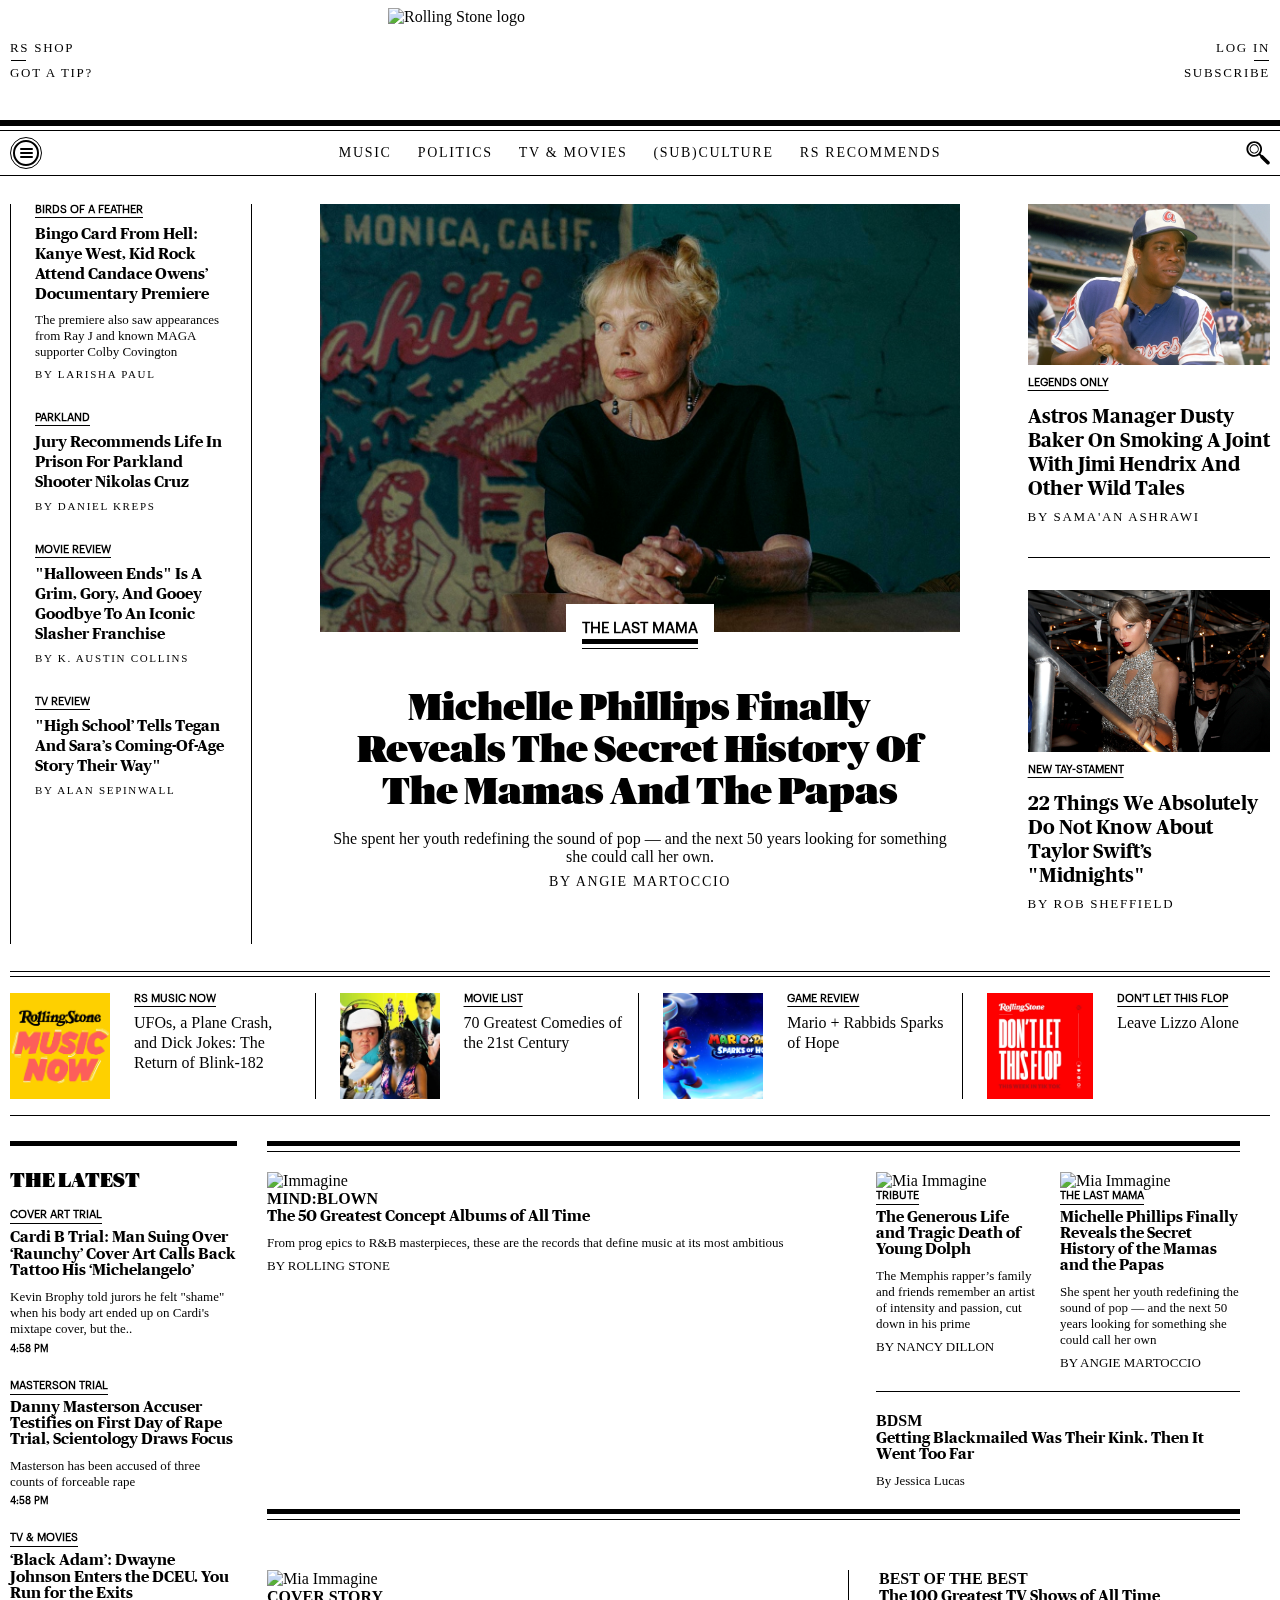
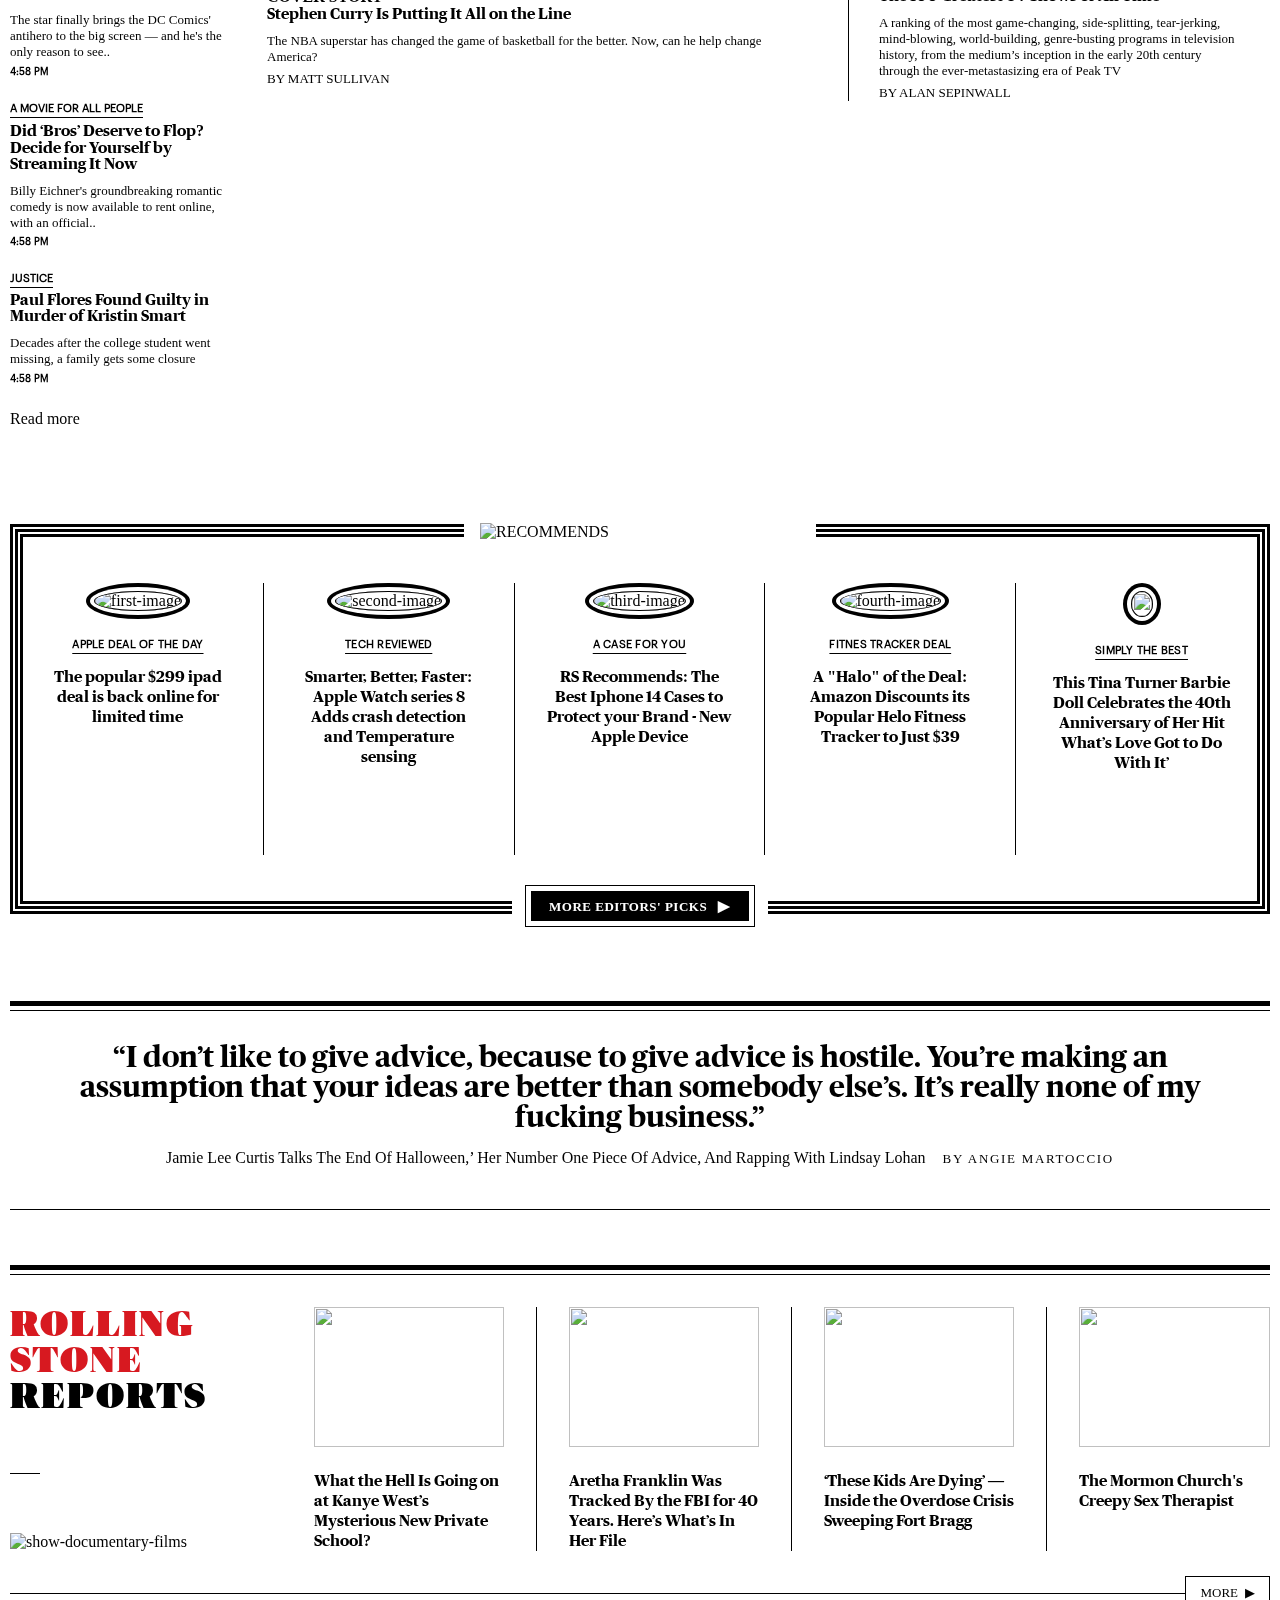
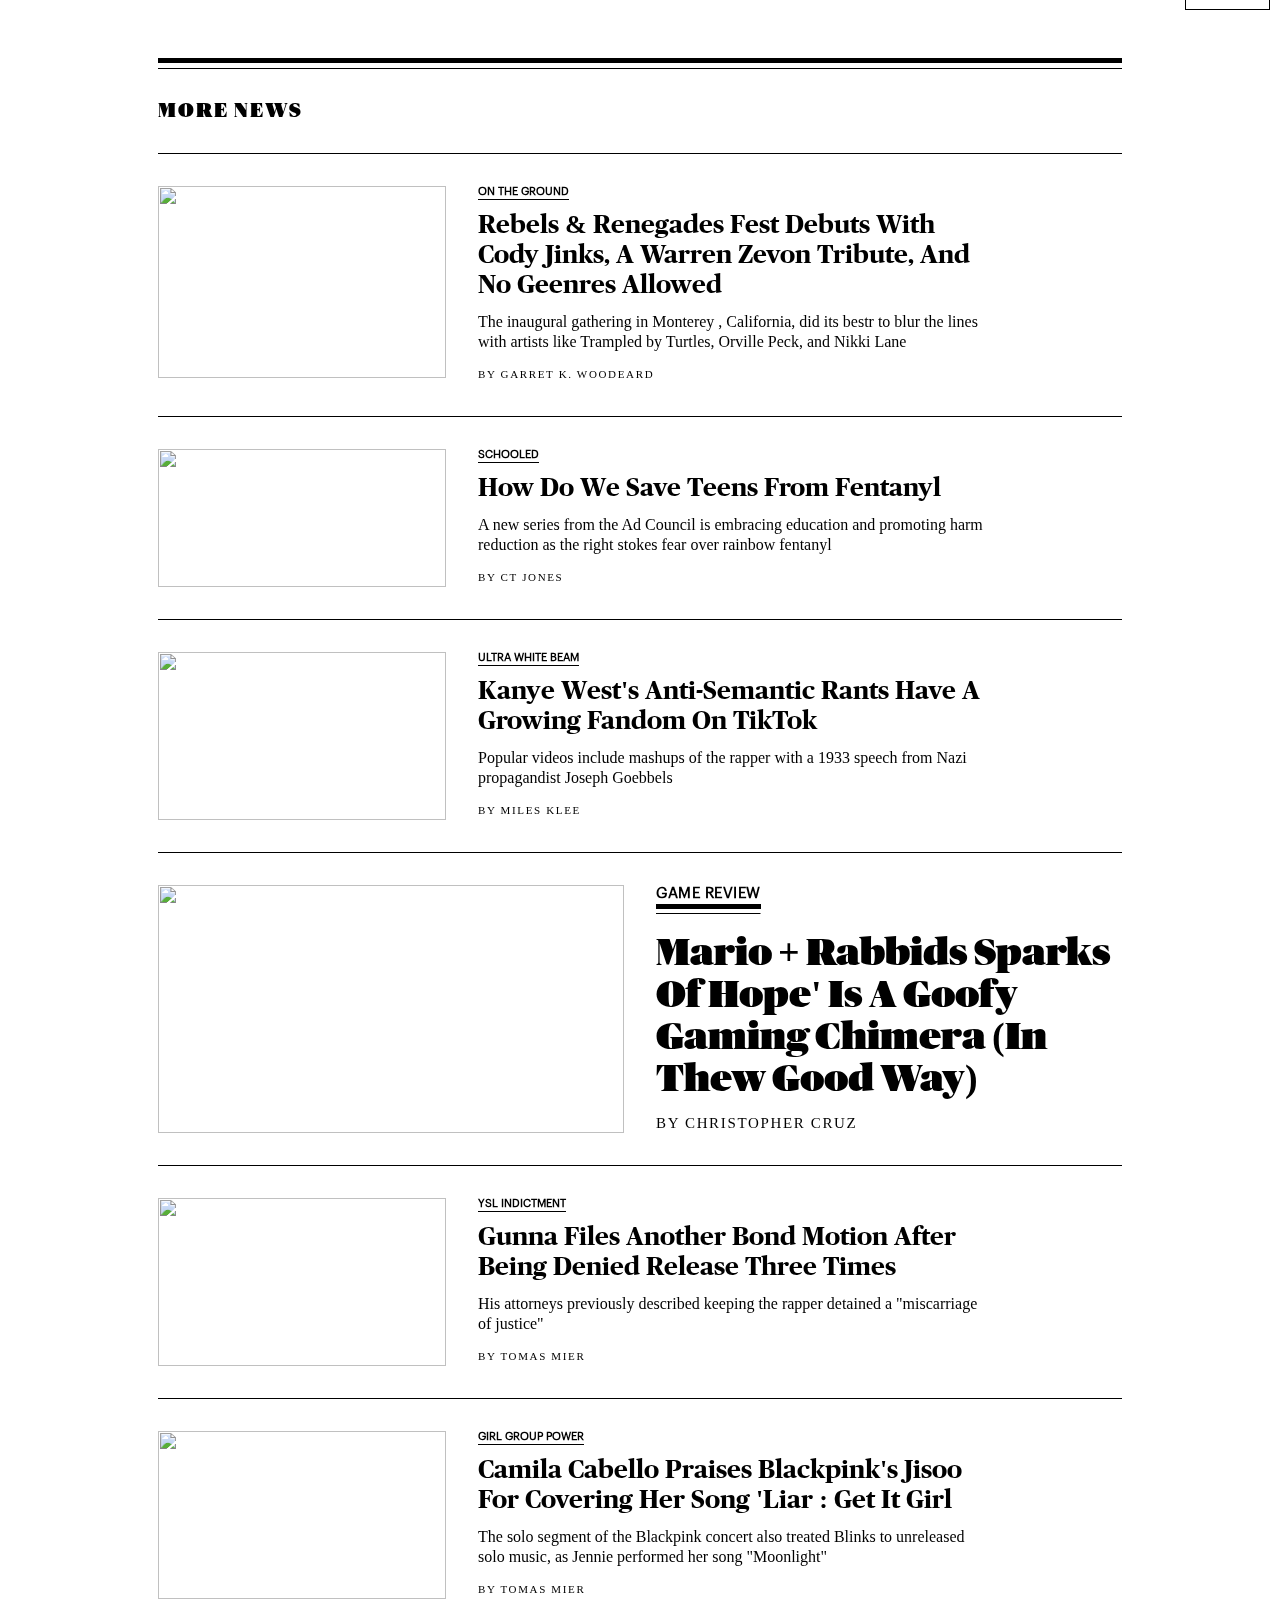
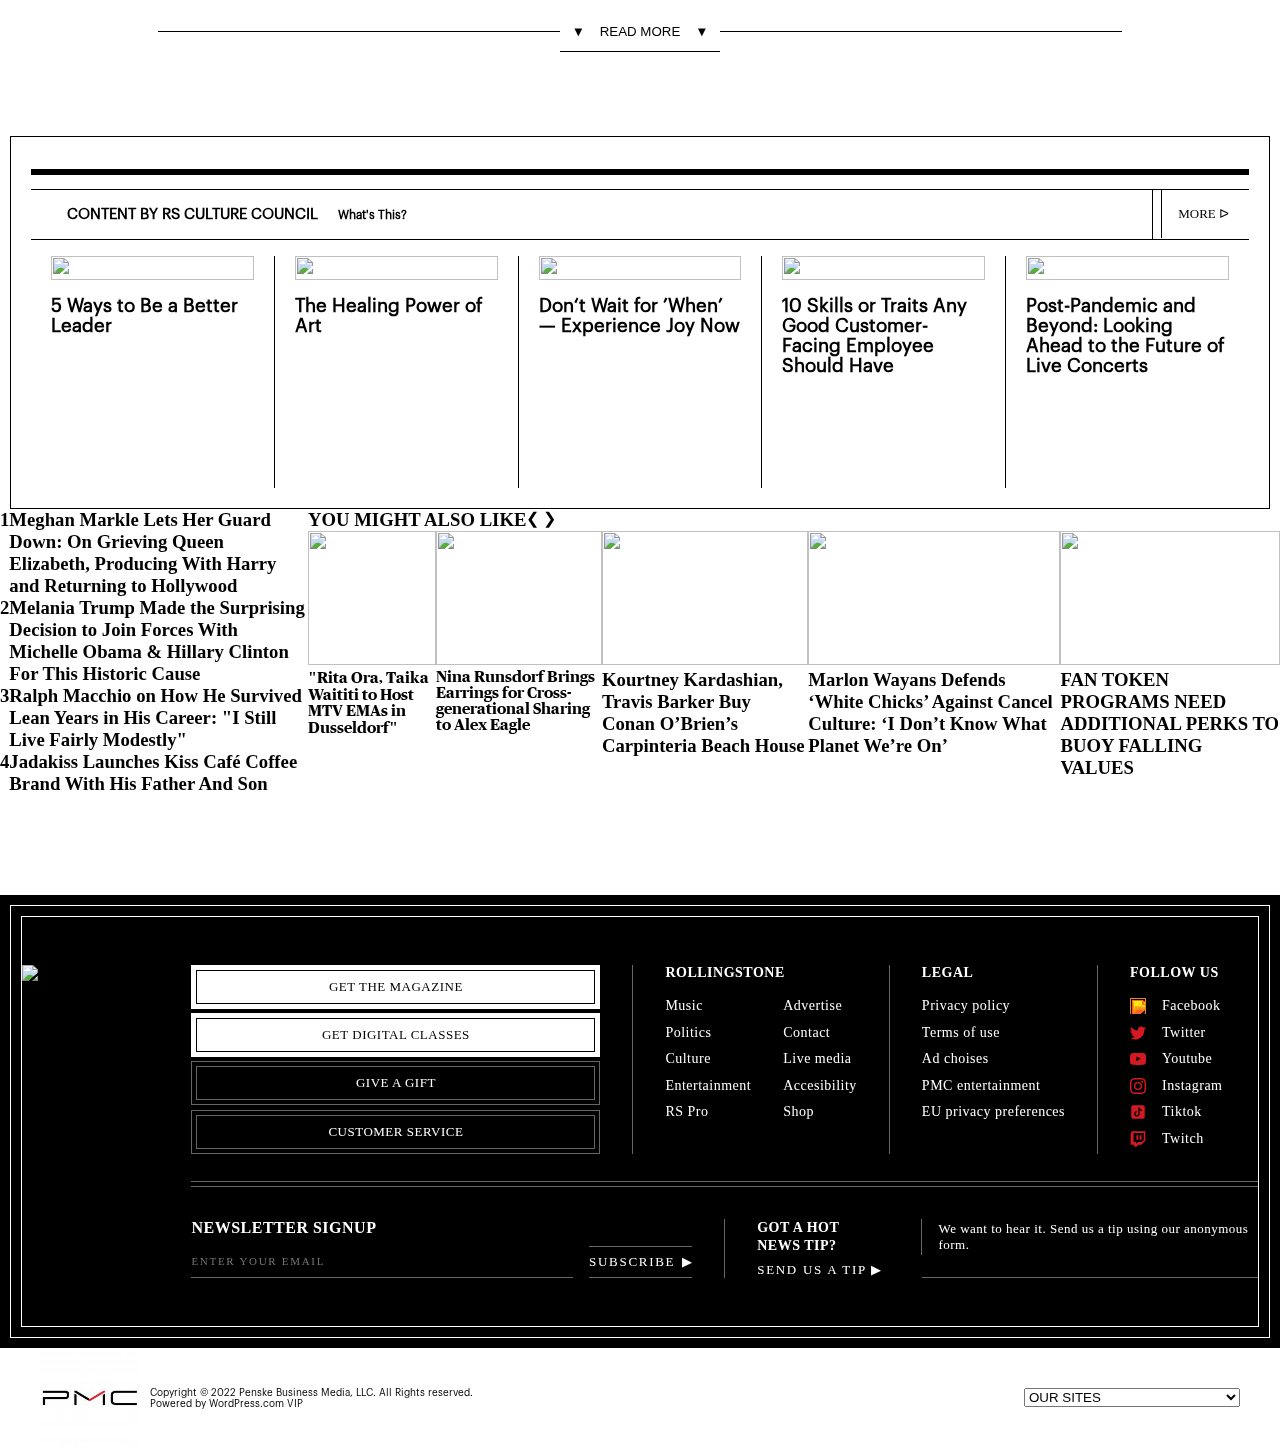
==== commit 59270353: "Merge branch 'develop' of https://github.com/Velluigi/RollingStoneSite into develop" ====
--- a/index.html
+++ b/index.html
@@ -565,7 +565,7 @@
                 <div class="imagePrimaryPost"><img src="https://www.rollingstone.com/wp-content/uploads/2022/10/concept-albums-2.jpg?w=680&h=453&crop=1" alt="Immagine"></div>
                 <div><h4 class="TitlePost">MIND:BLOWN </h4></div>
                 <div><h3 class="title" ><strong><u>The 50 Greatest Concept Albums of All Time</u></strong></h3></div>
-                <div><h4 class="description"><strong><u>From prog epics to R&B masterpieces, these are the records that define music at its most ambitious</u></strong></h4></div>
+                <div><p class="description"><u>From prog epics to R&B masterpieces, these are the records that define music at its most ambitious</u></p></div>
                 <div><p class="author">BY ROLLING STONE</p></div>
             </div> 
             <div class="primaryPost-conteiner">
@@ -574,8 +574,8 @@
                     <div class="imagePrimaryPostSide"><img src="https://www.rollingstone.com/wp-content/uploads/2022/10/9N6A0493-copyx.jpg?w=225&h=225&crop=1" alt="Mia Immagine"></div>
                     <div><h4 class="Titlepost">TRIBUTE </h4></div>
                     <div><h3 class="title" ><strong><u>The Generous Life and Tragic Death of Young Dolph</u></strong></h3></div>
-                    <div><h4 class="description"><strong><u>The Memphis rapper’s family and friends remember an artist
-                        of intensity and passion, cut down in his prime</u></strong></h4></div>
+                    <div><p class="description"><u>The Memphis rapper’s family and friends remember an artist
+                        of intensity and passion, cut down in his prime</u></p></div>
                     <div><p class="author">BY NANCY DILLON</p></div>
                 
                 </div>
@@ -583,7 +583,7 @@
                         <div class="imagePrimaryPostSide"><img src="https://www.rollingstone.com/wp-content/uploads/2022/10/RS_Michelle-Phillips-002-1.jpg?w=225&h=225&crop=1" alt="Mia Immagine"></div>
                         <div><h4 class="Titlepost">THE LAST MAMA </h4></div>
                         <div><h3 class="title" ><strong><u>Michelle Phillips Finally Reveals the Secret History of the Mamas and the Papas</u></strong></h3></div>
-                        <div><h4 class="description"><strong><u>She spent her youth redefining the sound of pop — and the next 50 years looking for something she could call her own</u></strong></h4></div>
+                        <div><p class="description"><u>She spent her youth redefining the sound of pop — and the next 50 years looking for something she could call her own</u></p></div>
                         <div><p class="author">BY ANGIE MARTOCCIO</p></div>
                     </div>   
                 <br>
@@ -602,15 +602,15 @@
                     <div class="imagePrimaryPost"><img src="https://www.rollingstone.com/wp-content/uploads/2022/09/Q194_AWA_StephenCurryXRollingStone_018_08_FNL_HPcrop.jpg?w=680&h=453&crop=1" alt="Mia Immagine"></div> 
                     <div><h4 class="TitlePost">COVER STORY </h4></div>
                     <div><h3 class="title" ><strong><u>Stephen Curry Is Putting It All on the Line</u></strong></h3></div>
-                    <div><h4 class="description"><strong><u>The NBA superstar has changed the game of basketball for the better. Now, can he help change America?</u></strong></h4></div>
+                    <div><p class="description"><u>The NBA superstar has changed the game of basketball for the better. Now, can he help change America?</u></p></div>
                     <div><p class="author">BY MATT SULLIVAN</p></div>
                 </div> 
 
                 <div class="primaryPost">
                     <div><h4 class="TitlePost">BEST OF THE BEST</h4></div>
                     <div><h3 class="title" ><strong><u>The 100 Greatest TV Shows of All Time</u></strong></h3></div>
-                    <div><h4 class="description"><strong><u>A ranking of the most game-changing, side-splitting, tear-jerking, mind-blowing, world-building,
-                        genre-busting programs in television history, from the medium’s inception in the early 20th century through the ever-metastasizing era of Peak TV</u></strong></h4></div>
+                    <div><p class="description"><u>A ranking of the most game-changing, side-splitting, tear-jerking, mind-blowing, world-building,
+                        genre-busting programs in television history, from the medium’s inception in the early 20th century through the ever-metastasizing era of Peak TV</u></p></div>
                     <div><p class="author">BY ALAN SEPINWALL</p></div>
                 </div>            
             </div>        
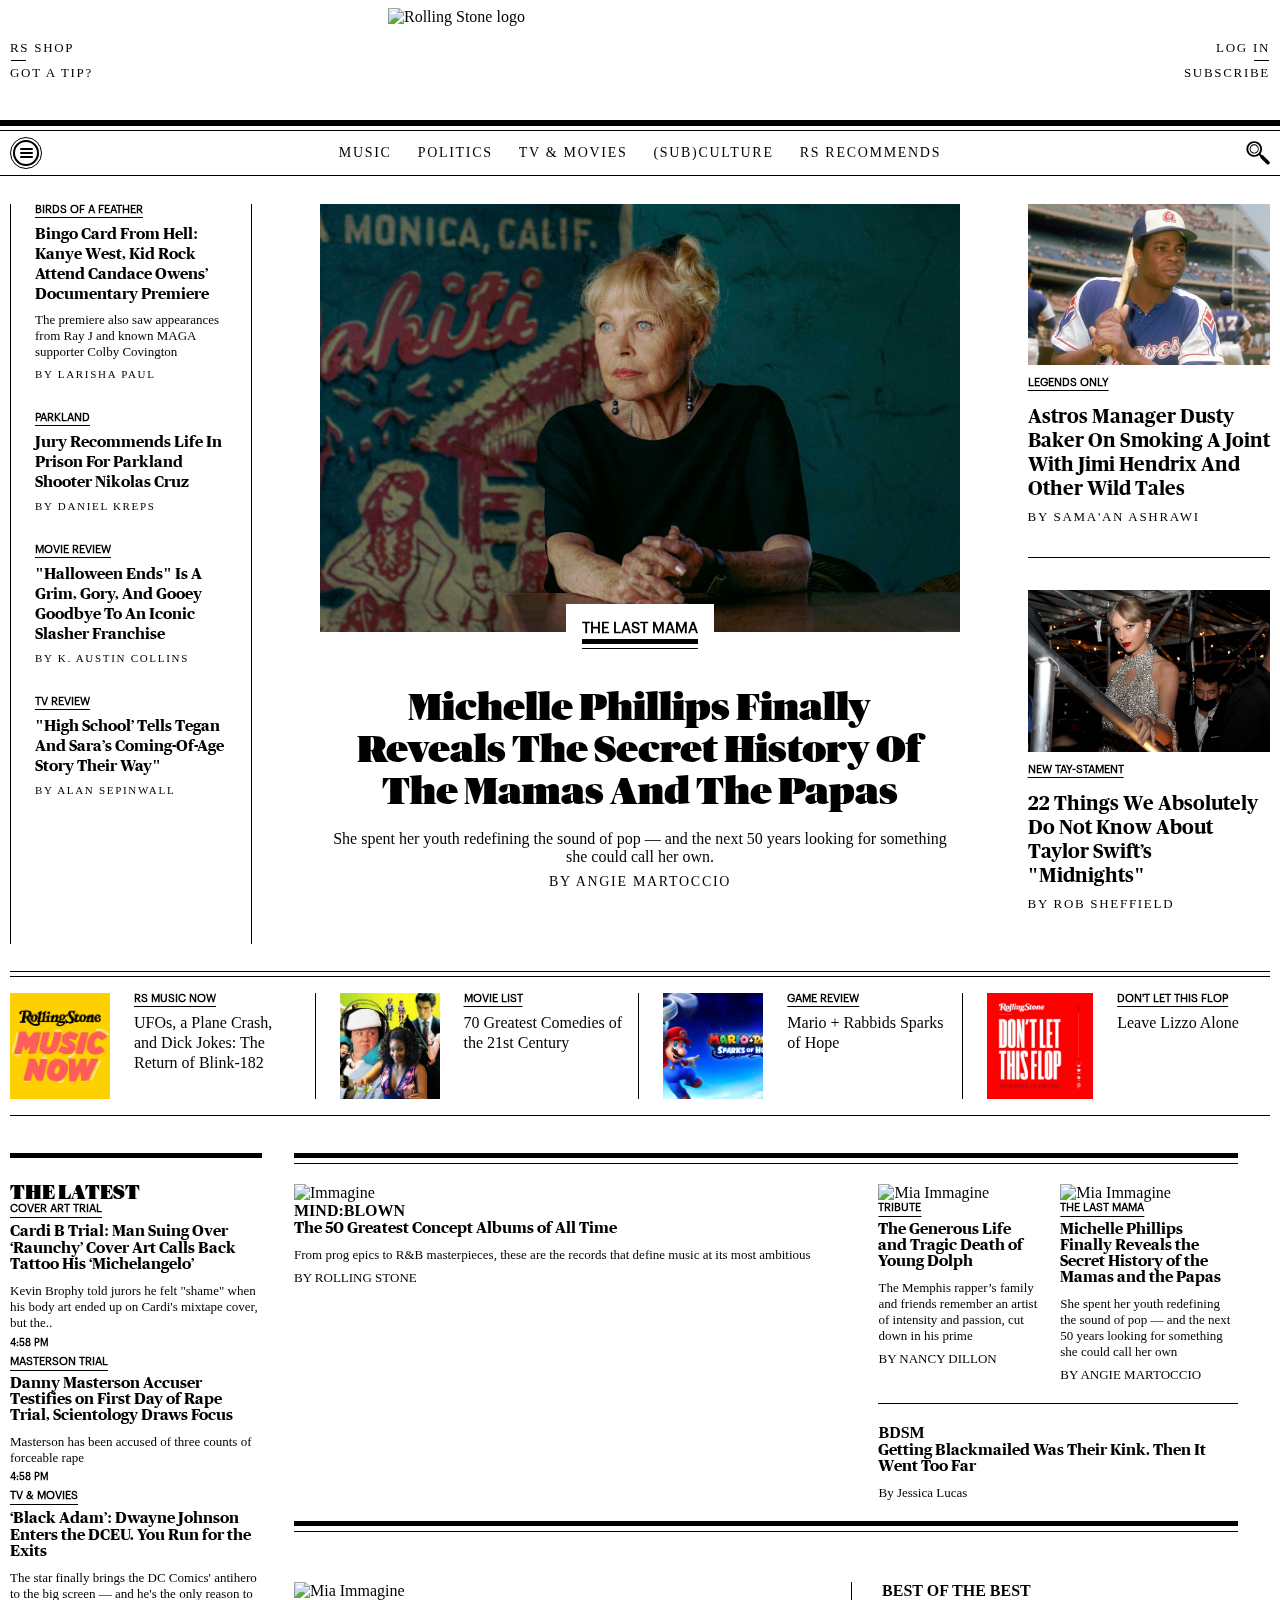
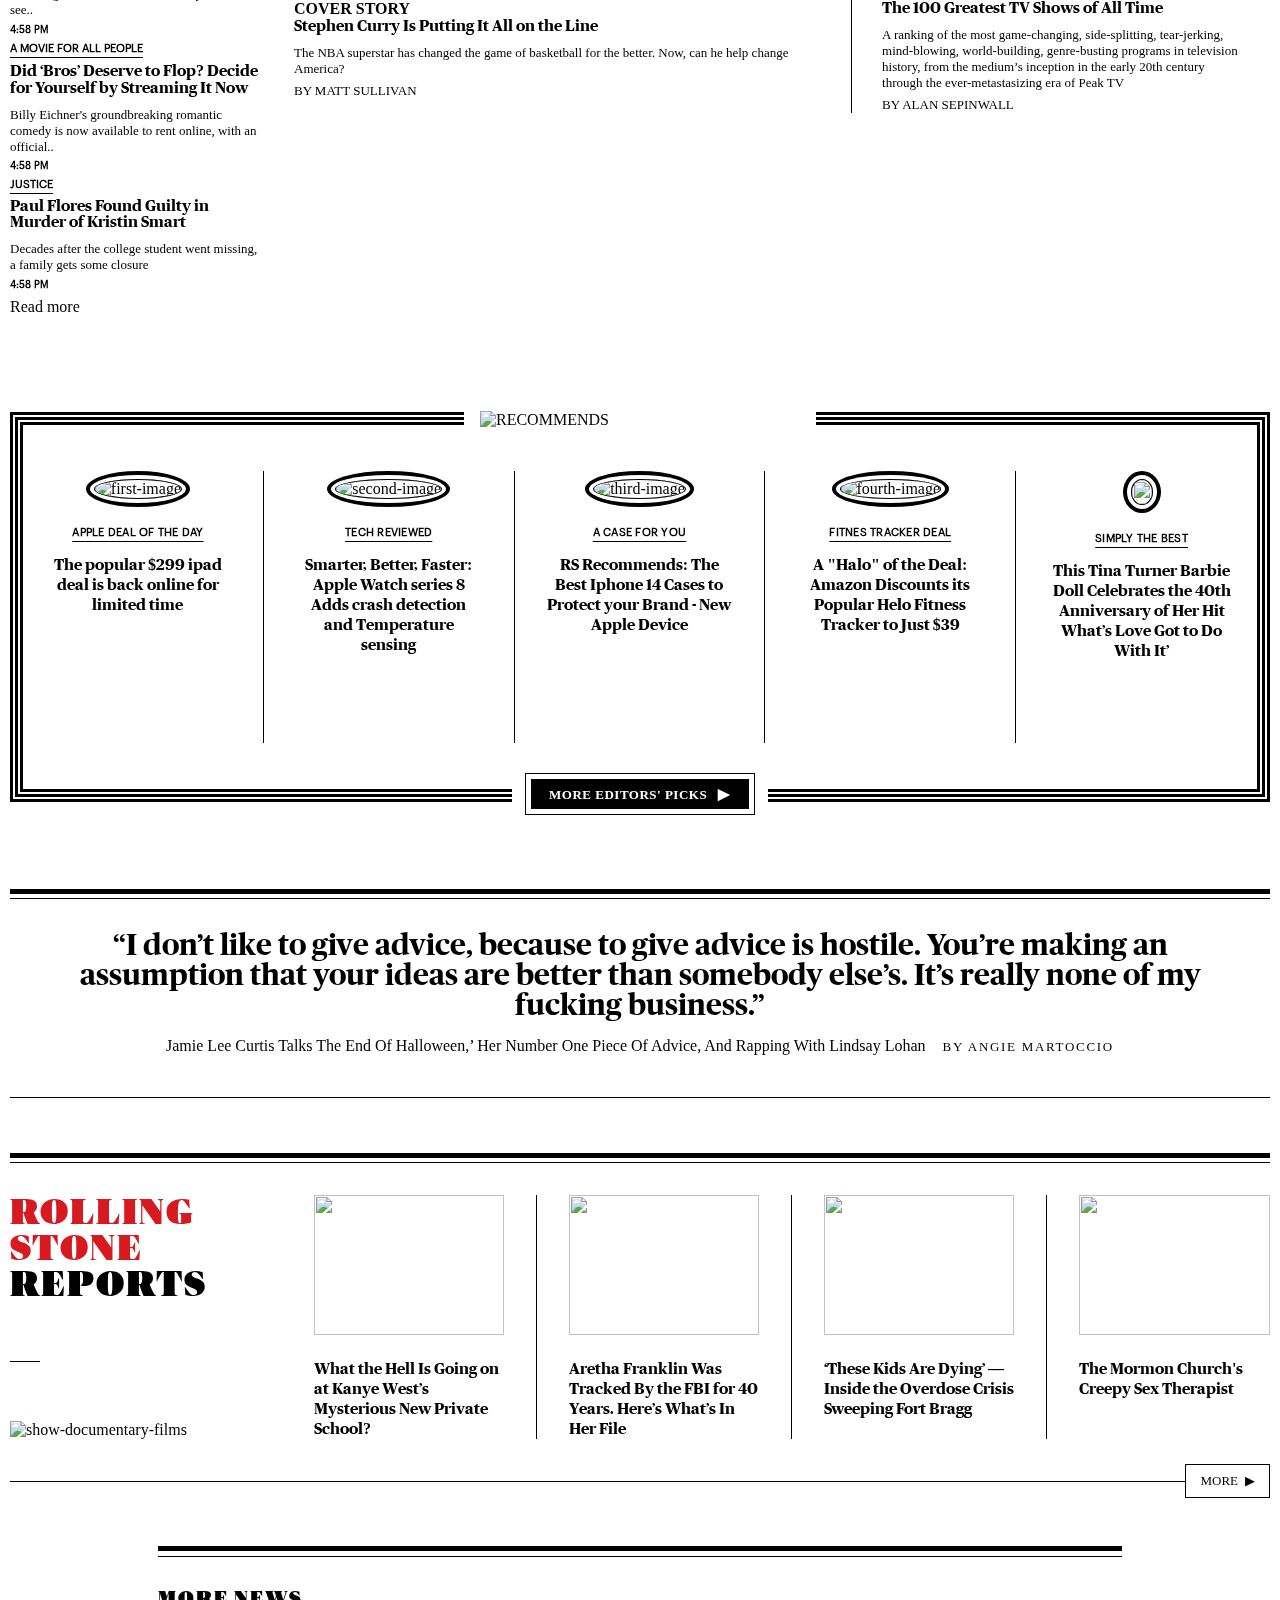
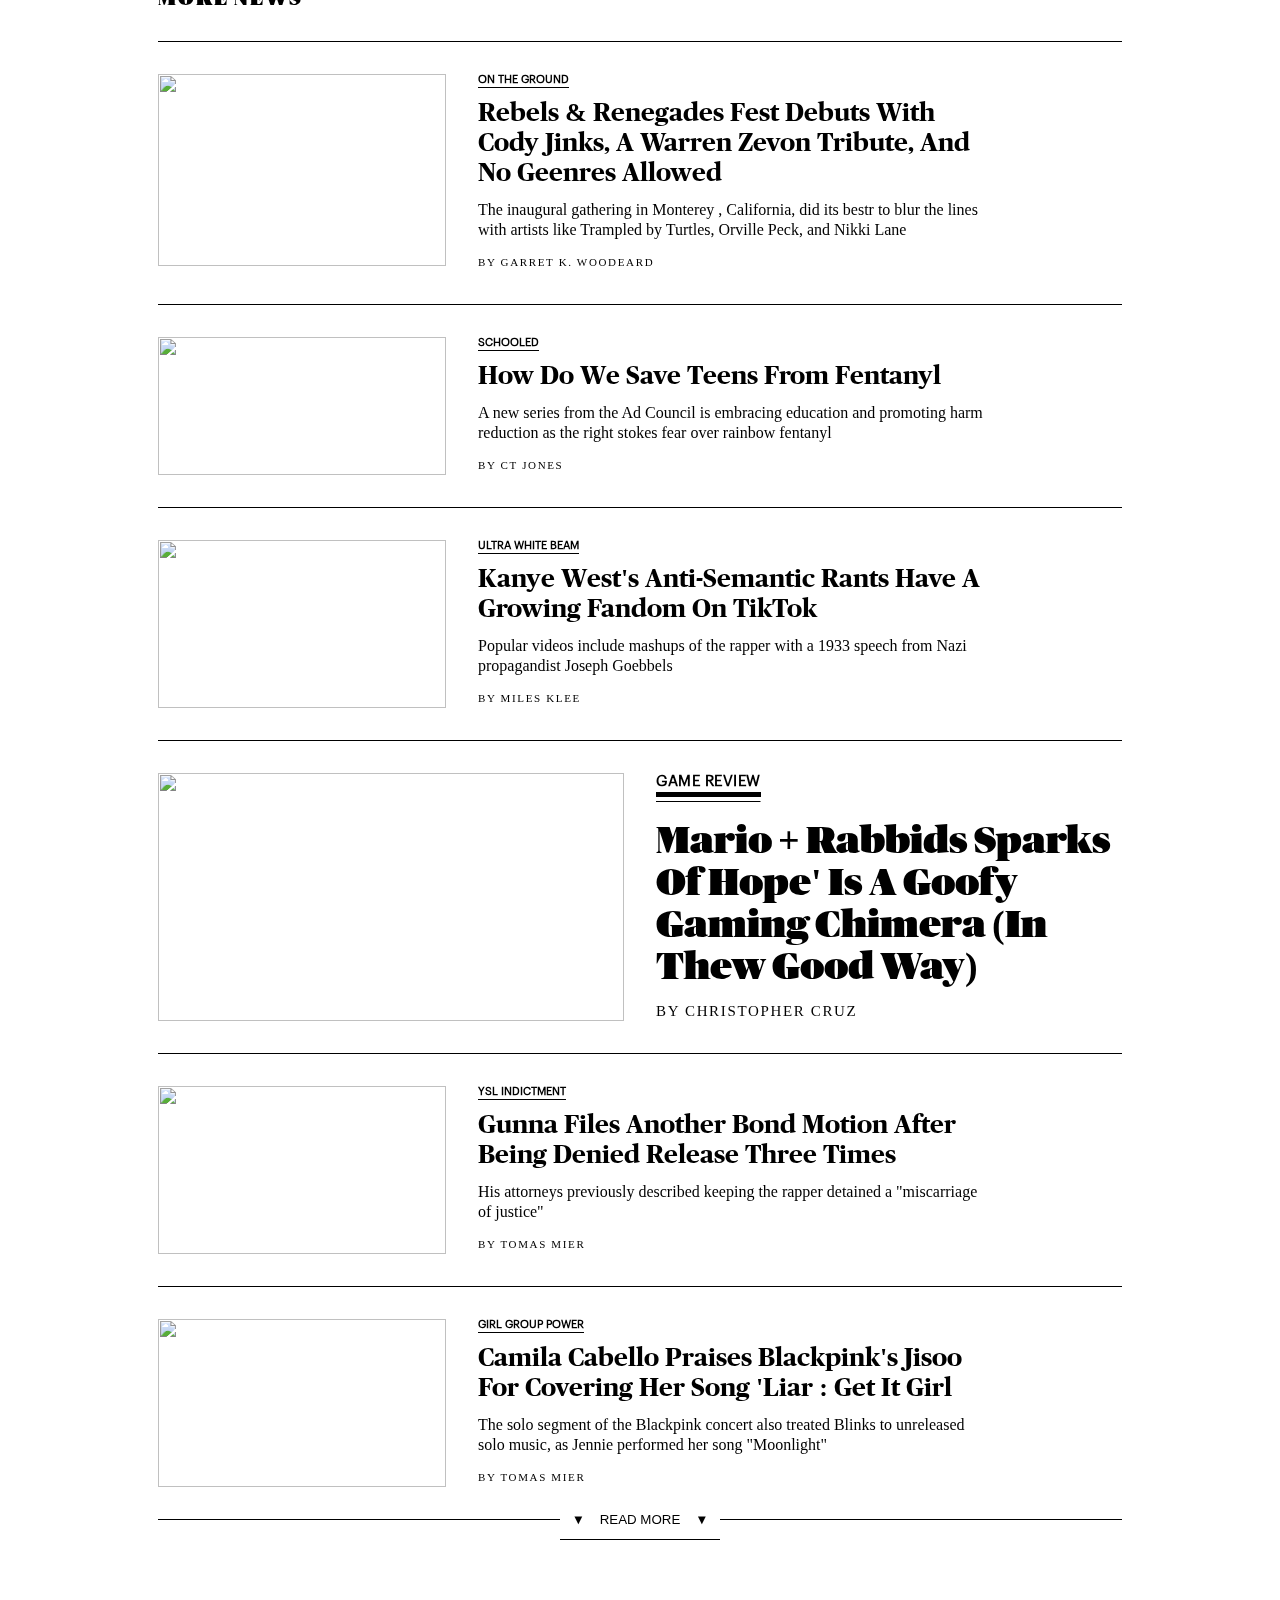
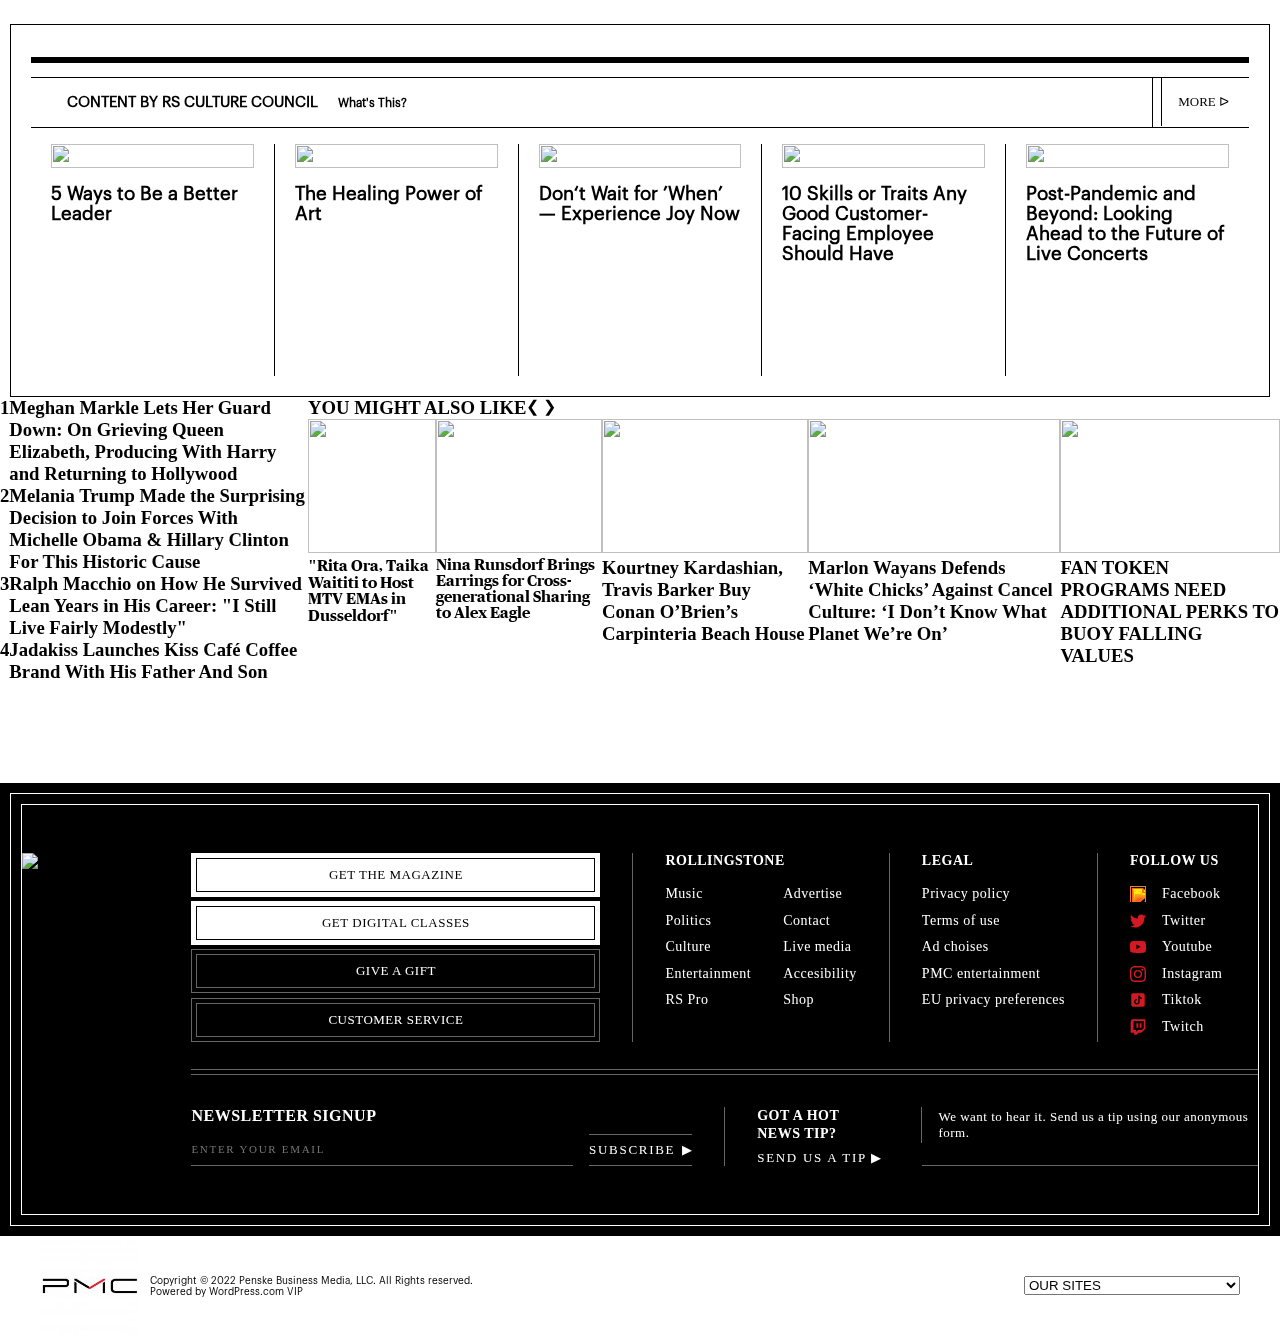
==== commit 1ef928c4: "update body2 layout" ====
--- a/index.html
+++ b/index.html
@@ -511,52 +511,49 @@
     <div class="body2" > 
         <div class="body-flex">  
             <div class="sideMenu">
-                <div class="latest-post">
-                <h3 class="intTitle">THE LATEST</h3>
-                </div>
-            <br>
-            <div>
-                <h4 class="Titlepost" ><strong><u>COVER ART TRIAL</u></strong></h4>
-                <h3 class="title"><strong><u>Cardi B Trial: Man Suing Over ‘Raunchy’ Cover Art Calls Back Tattoo His ‘Michelangelo’</u></strong></h3>
-                <p class="description">Kevin Brophy told jurors he felt "shame" when his body art ended up on Cardi's mixtape cover, but the..</p>
-                <h5 class="timeDate">4:58 PM</h5> 
-            </div>
-        
-            <br>     
-            <div>
-                <h4 class="Titlepost" ><strong><u>MASTERSON TRIAL</u></strong></h4>
-                <h3 class="title"><strong><u>Danny Masterson Accuser Testifies on First Day of Rape Trial, Scientology Draws Focus</u></strong></h3>
-                <p class="description">Masterson has been accused of three counts of forceable rape</p>
-                <h5 class="timeDate">4:58 PM</h5>
-            </div>  
-
-            <br>
-            <div> 
-                <h4 class="Titlepost" ><strong><u>TV & MOVIES</u></strong></h4>
-                <h3 class="title"><strong><u>‘Black Adam’: Dwayne Johnson Enters the DCEU. You Run for the Exits</u></strong></h3>
-                <p class="description">The star finally brings the DC Comics' antihero to the big screen — and he's the only reason to see.. </p>
-                <h5 class="timeDate">4:58 PM</h5>
-            </div>  
-
-    <br>
-            <div>
-                <h4 class="Titlepost" ><strong><u>A MOVIE FOR ALL PEOPLE</u></strong></h4>
-                <h3 class="title"><strong><u>Did ‘Bros’ Deserve to Flop? Decide for Yourself by Streaming It Now</u></strong></h3>
-                <p class="description">Billy Eichner's groundbreaking romantic comedy is now available to rent online, with an official..</p>
-                <h5 class="timeDate">4:58 PM</h5>
-            </div>  
-    <br>
-            <div>
-                <h4 class="Titlepost" ><strong><u>JUSTICE</u></strong></h4>
-                <h3 class="title"><strong><u>Paul Flores Found Guilty in Murder of Kristin Smart</u></strong></h3>
-                <p class="description">Decades after the college student went missing, a family gets some closure</p>
-                <h5 class="timeDate">4:58 PM</h5>
-            </div>  
-    <br>
+                <div class="title-box">
+                    <h3 class="intTitle">THE LATEST</h3>
+                </div>
+
+                <div class="side-menu-article">
+                    <h4 class="Titlepost" ><strong><u>COVER ART TRIAL</u></strong></h4>
+                    <h3 class="title"><strong><u>Cardi B Trial: Man Suing Over ‘Raunchy’ Cover Art Calls Back Tattoo His ‘Michelangelo’</u></strong></h3>
+                    <p class="description">Kevin Brophy told jurors he felt "shame" when his body art ended up on Cardi's mixtape cover, but the..</p>
+                    <h5 class="timeDate">4:58 PM</h5> 
+                </div> 
+
+                <div class="side-menu-article">
+                    <h4 class="Titlepost" ><strong><u>MASTERSON TRIAL</u></strong></h4>
+                    <h3 class="title"><strong><u>Danny Masterson Accuser Testifies on First Day of Rape Trial, Scientology Draws Focus</u></strong></h3>
+                    <p class="description">Masterson has been accused of three counts of forceable rape</p>
+                    <h5 class="timeDate">4:58 PM</h5>
+                </div>  
+
+                <div class="side-menu-article"> 
+                    <h4 class="Titlepost" ><strong><u>TV & MOVIES</u></strong></h4>
+                    <h3 class="title"><strong><u>‘Black Adam’: Dwayne Johnson Enters the DCEU. You Run for the Exits</u></strong></h3>
+                    <p class="description">The star finally brings the DC Comics' antihero to the big screen — and he's the only reason to see.. </p>
+                    <h5 class="timeDate">4:58 PM</h5>
+                </div>  
+
+                <div class="side-menu-article">
+                    <h4 class="Titlepost" ><strong><u>A MOVIE FOR ALL PEOPLE</u></strong></h4>
+                    <h3 class="title"><strong><u>Did ‘Bros’ Deserve to Flop? Decide for Yourself by Streaming It Now</u></strong></h3>
+                    <p class="description">Billy Eichner's groundbreaking romantic comedy is now available to rent online, with an official..</p>
+                    <h5 class="timeDate">4:58 PM</h5>
+                </div>  
+
+                <div class="side-menu-article">
+                    <h4 class="Titlepost" ><strong><u>JUSTICE</u></strong></h4>
+                    <h3 class="title"><strong><u>Paul Flores Found Guilty in Murder of Kristin Smart</u></strong></h3>
+                    <p class="description">Decades after the college student went missing, a family gets some closure</p>
+                    <h5 class="timeDate">4:58 PM</h5>
+                </div>  
+
                 <span>
                 <a href="https://www.rollingstone.com/2022/10/" class="readMore"> Read more </a>
                 </span>
-        </div>        
+            </div>        
 
     <div class="contentPostPrimary">
      
@@ -989,42 +986,44 @@
                                     <div class="black-button"><a href="#">GIVE A GIFT</a></div>
                                     <div class="black-button"><a href="#">CUSTOMER SERVICE</a></div>
                                 </div>
-                                <div class="rollingstone border">
-                                    <div class="title-box">
-                                        <h3><a href="#">ROLLINGSTONE</a></h3>
+                                <div class="rollingstoneBtn">
+                                    <div class="section-content">
+                                        <div class="title-box">
+                                            <h3><a href="#">ROLLINGSTONE</a></h3>
+                                        </div>
+                                        <div class="footer-link flex">
+                                            <div class="footer-link-container column-left">
+                                                <a href="#">Music</a>
+                                                <a href="#">Politics</a>
+                                                <a href="#">Culture</a>
+                                                <a href="#">Entertainment</a>
+                                                <a href="#">RS Pro</a>
+                                            </div>
+                                            <div class="footer-link-container column-right">
+                                                <a href="#">Advertise</a>
+                                                <a href="#">Contact</a>
+                                                <a href="#">Live media</a>
+                                                <a href="#">Accesibility</a>
+                                                <a href="#">Shop</a>
+                                            </div> 
+                                        </div>
                                     </div>
-                                    <div class="footer-link flex">
-                                        <div class="footer-link-container column-left">
-                                            <a href="#">Music</a>
-                                            <a href="#">Politics</a>
-                                            <a href="#">Culture</a>
-                                            <a href="#">Entertainment</a>
-                                            <a href="#">RS Pro</a>
+                                </div>
+                                <div class="legalBtn">
+                                    <div class="section-content">
+                                        <div class="title-box">
+                                            <h3><a href="#">LEGAL</a></h3>
                                         </div>
-                                        <div class="footer-link-container column-right">
-                                            <a href="#">Advertise</a>
-                                            <a href="#">Contact</a>
-                                            <a href="#">Live media</a>
-                                            <a href="#">Accesibility</a>
-                                            <a href="#">Shop</a>
-                                        </div> 
-                                    </div>
-
-                                </div>
-                                <div class="legal border">
-                                    <div class="title-box">
-                                        <h3><a href="#">LEGAL</a></h3>
-                                    </div>
-                                    <div class="footer-link-container">
-                                        <a href="link">Privacy policy</a>
-                                        <a href="link">Terms of use</a>
-                                        <a href="link">Ad choises</a>
-                                        <a href="link">PMC entertainment</a>
-                                        <a href="link">EU privacy preferences</a>
-                                    </div>
-                                        
-                                </div>
-                                <div class="follow border">
+                                        <div class="footer-link-container">
+                                            <a href="link">Privacy policy</a>
+                                            <a href="link">Terms of use</a>
+                                            <a href="link">Ad choises</a>
+                                            <a href="link">PMC entertainment</a>
+                                            <a href="link">EU privacy preferences</a>
+                                        </div>
+                                    </div>         
+                                </div>
+                                <div class="follow">
                                     <div class="title-box">
                                         <h3><a href="#">FOLLOW US</a></h3>
                                     </div>
@@ -1126,5 +1125,6 @@
     <script src="./script/menu-btn.js" ></script>
     <script src="./script/searchbar-button.js" ></script>
     <script src="./script/sticky.js" ></script>
+    <script src="./script/footer-buttons.js"></script>
 </body>
 </html>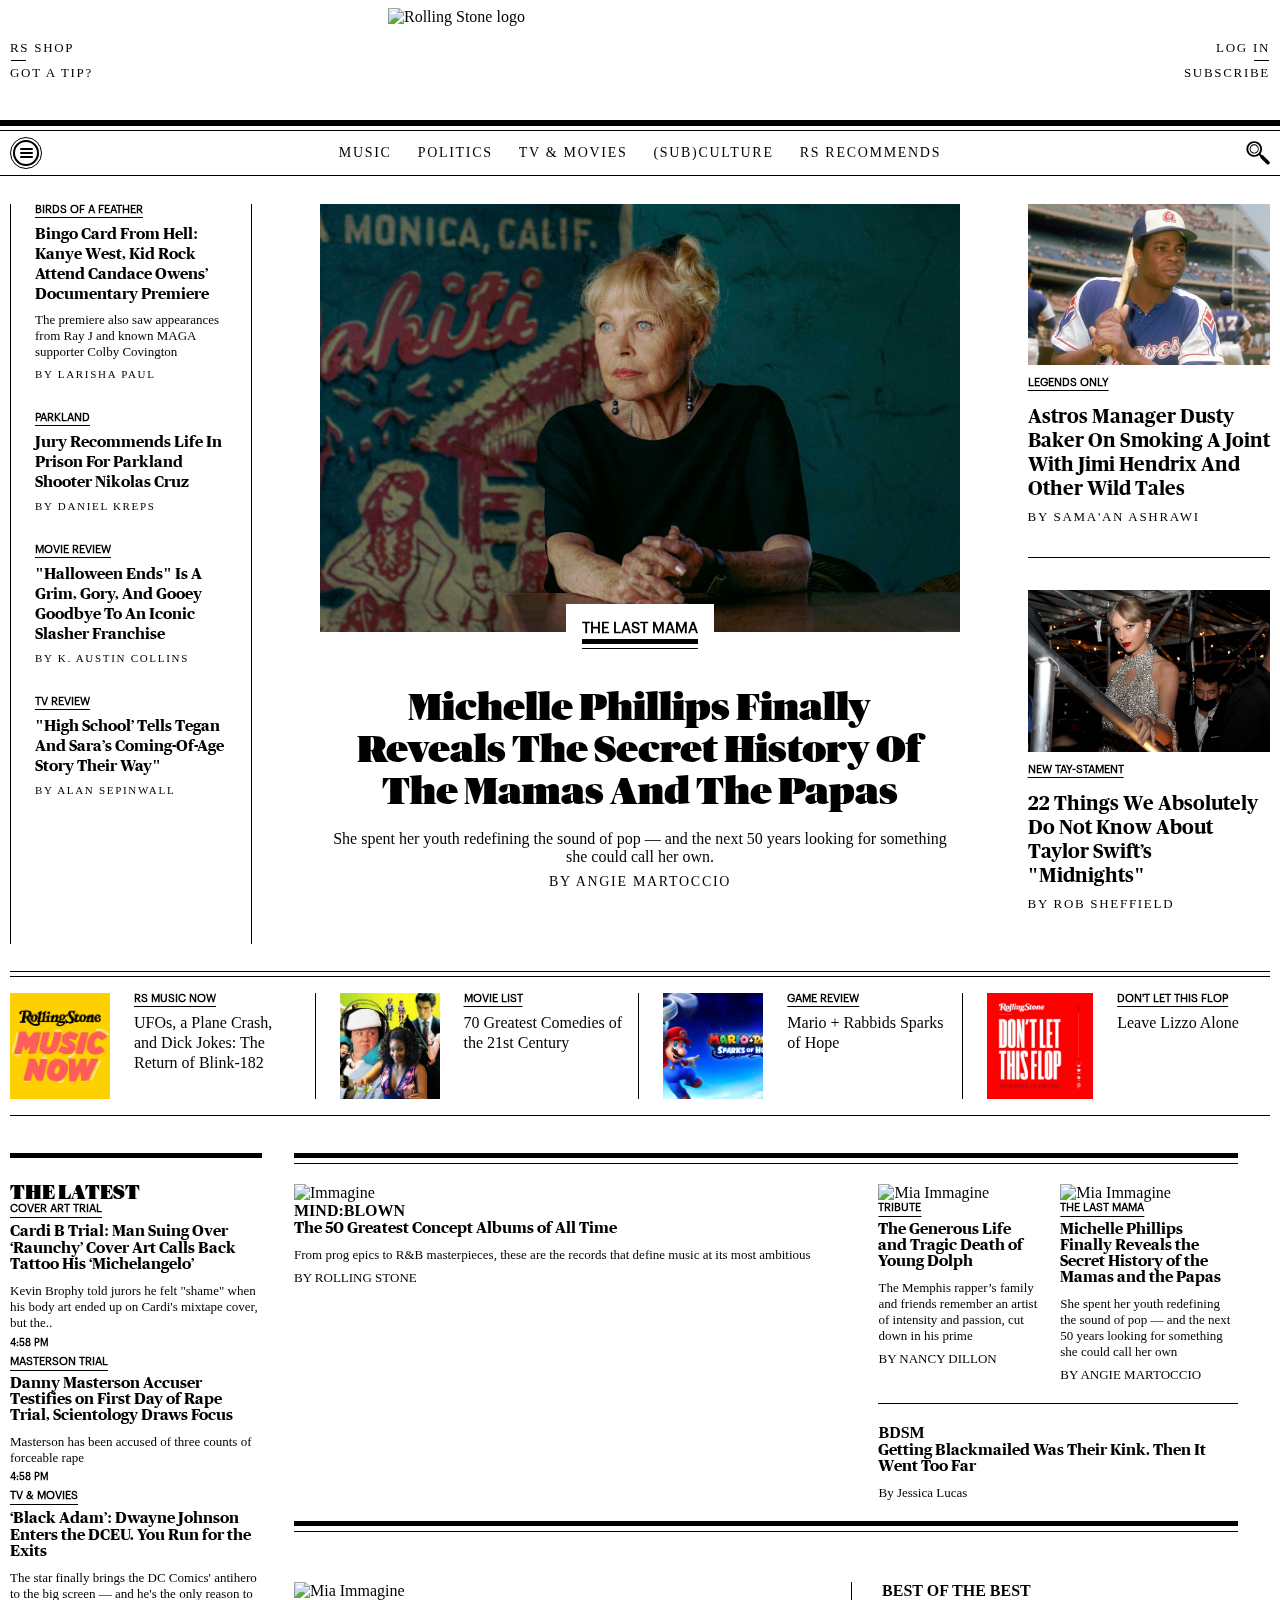
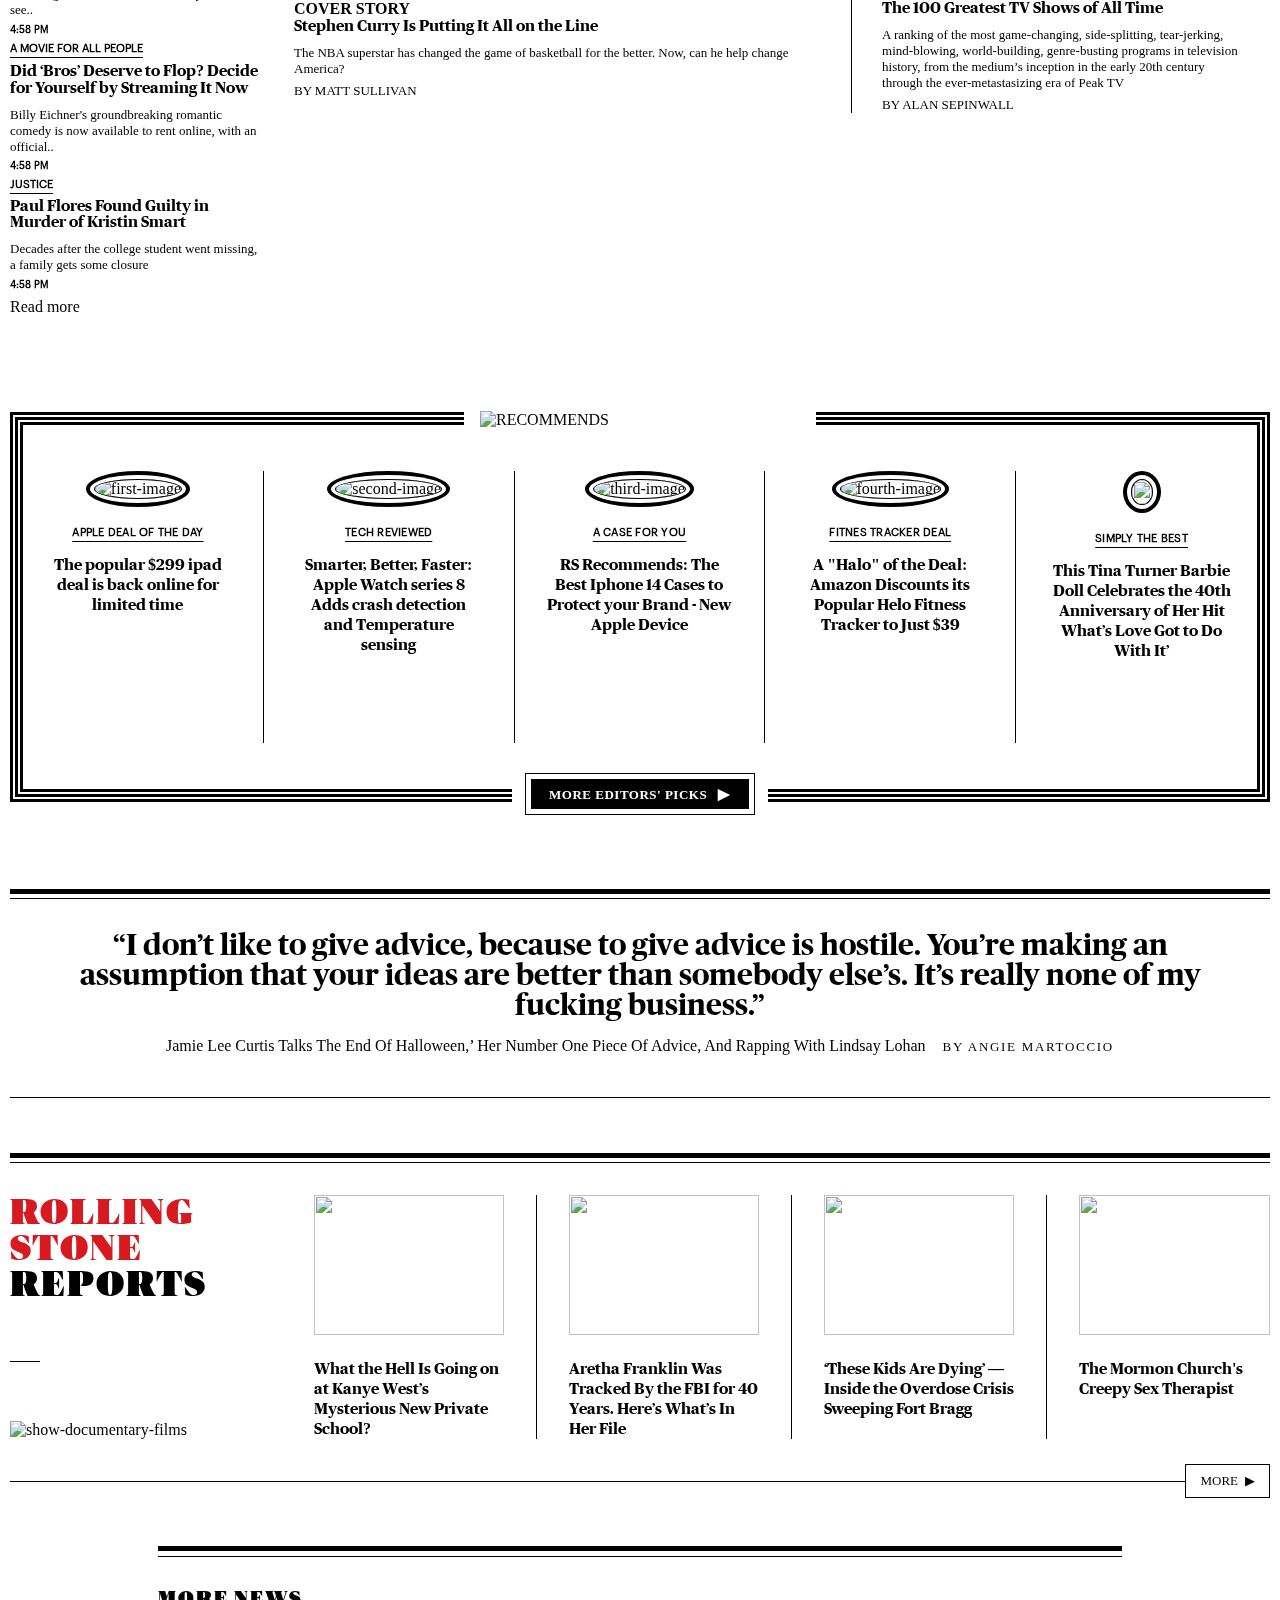
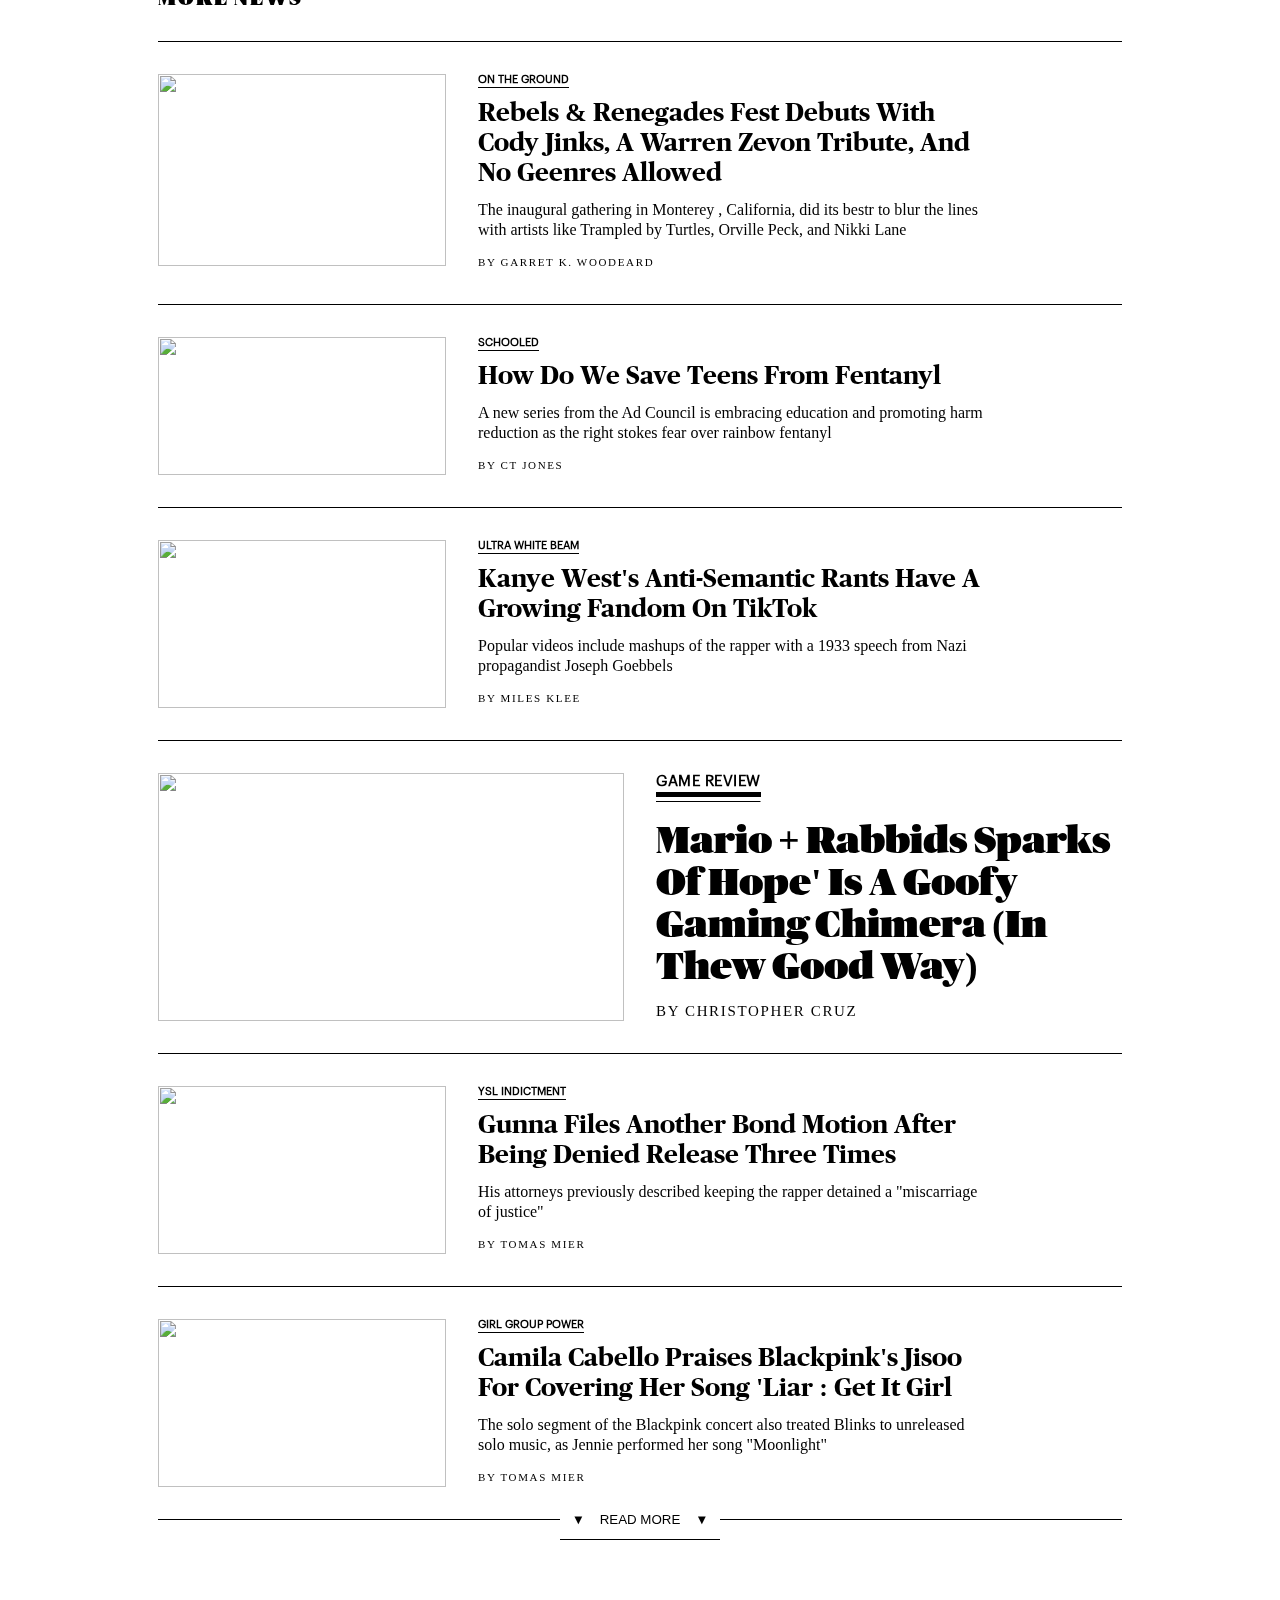
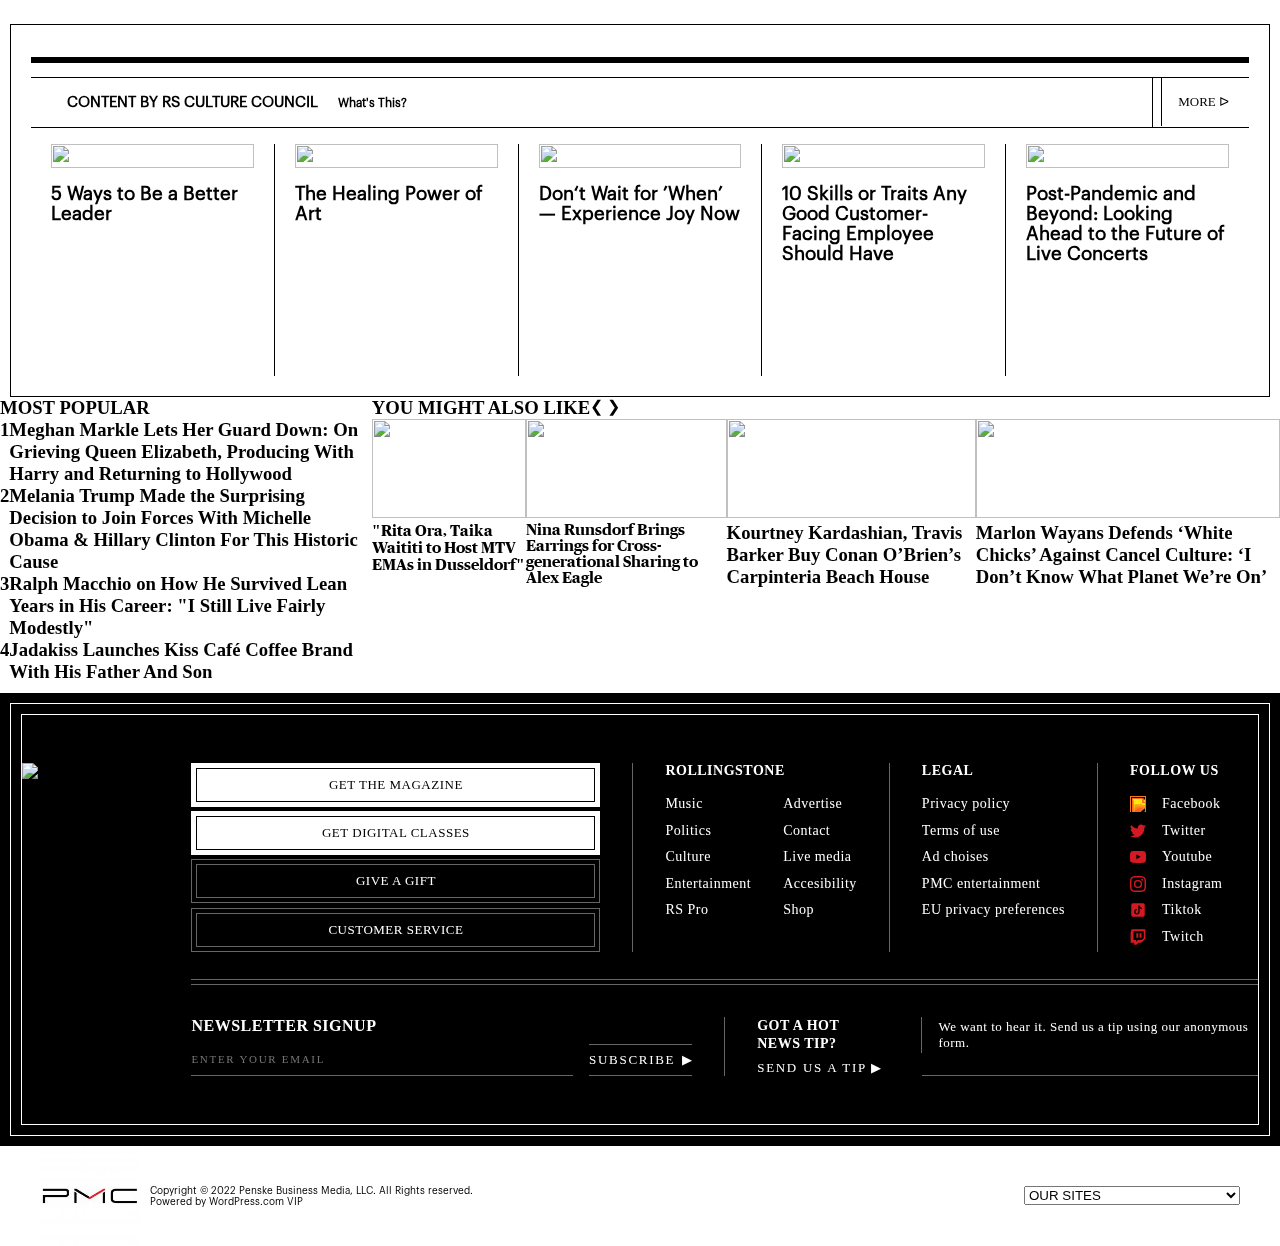
==== commit 7e14ed03: "body4-responsive update" ====
--- a/index.html
+++ b/index.html
@@ -824,9 +824,9 @@
 
                                                                     <!-- Body 4  Luigi Delber -->
                                                 <!-- sezione 1 -->
-    <div>
-
-        <div>
+    <div class="body-4">
+
+        <div >
             <div class="body4-box">  
                 <div class="absolute-border"></div>
                 <div class="titlebox">
@@ -841,7 +841,7 @@
                     </div>
                     <div class="more-button">
                         <div class="div-border">
-                            <a href="#">MORE ᐅ </a>
+                            <a href="#">MORE ᐅ</a>
                         </div>
                     </div>
 
@@ -889,11 +889,25 @@
                         </div>
                     </div>
                 </div>
+                <div class="flex relative more">
+                    <div class="flex-border-left">
+                        a
+                    </div>
+                    <div class="more-button2">
+                        <a href="#">MORE ᐅ</a>
+                    </div>
+                    <div class="flex-border-right">
+                        a
+                    </div>
+                </div>
             </div> 
             
                                         <!-- fine sezione 1 -->
             <div class="border-grid-wrapper flex">
                 <section class="mostPopularList flex-column">
+                    <div>
+                        <h3 class="mostPopularTitle">MOST POPULAR</h3>
+                    </div>
                     <div class="mostPopularStory flex">
                         <h3>1</h3>
                        <h3 class="borderGridTitle">
@@ -924,8 +938,8 @@
                 </section>
                 <section class="mostPopularNews">
                     <div class="flex spacing" >
-                        <div>
-                            <h3 class="mostPopularTitle">YOU MIGHT ALSO LIKE</h3>
+                        <div class="mostPopularTitle">
+                            <h3 >YOU MIGHT ALSO LIKE</h3>
                         </div>
                         <div >
                             <a class="prec" onclick="cambiaSlide(-1, 0)">&#10094;
@@ -936,30 +950,27 @@
                     </div>
                     <div class="carosello flex">
                         <div class="slide1">
-                          <img src="https://variety.com/wp-content/uploads/2022/10/Rita-Ora-Taika-Waititi-MTV-VMA.jpg?resize=225%2C169&quality=100&w=300"
-                           style="width:100%">
+                          <img src="https://variety.com/wp-content/uploads/2022/10/Rita-Ora-Taika-Waititi-MTV-VMA.jpg?resize=225%2C169&quality=100&w=300">
                           <h3 class="title">"Rita Ora, Taika Waititi to Host MTV EMAs in Dusseldorf"  </h3>
                         </div>
                         <div class="slide1">
-                          <img src="https://wwd.com/wp-content/uploads/2022/10/18K-RG-Ruby-Studs-with-Mini-Diamond-Center-Grey.jpg?resize=225%2C169&quality=100&w=300"
-                           style="width:100%">
+                          <img src="https://wwd.com/wp-content/uploads/2022/10/18K-RG-Ruby-Studs-with-Mini-Diamond-Center-Grey.jpg?resize=225%2C169&quality=100&w=300">
                           <h3 class="title">Nina Runsdorf Brings Earrings for Cross-generational Sharing to Alex Eagle</h3> 
                         </div>
                         <div class="slide1">
-                          <img src="https://www.dirt.com/wp-content/uploads/2022/10/kourtney-kardashian-house.png?resize=225%2C169&quality=100&w=300"
-                           style="width:100%">
+                          <img src="https://www.dirt.com/wp-content/uploads/2022/10/kourtney-kardashian-house.png?resize=225%2C169&quality=100&w=300">
                            <h3>Kourtney Kardashian, Travis Barker Buy Conan O’Brien’s Carpinteria Beach House</h3>
                         </div>
-                        <div class="slide1">
+                        <div class="slide1 slide4 ">
                             <img src="https://www.indiewire.com/wp-content/uploads/2022/10/MCDWHCH_EC014.jpg?resize=1024,683"
                              style="width:100%">
                              <h3>Marlon Wayans Defends ‘White Chicks’ Against Cancel Culture: ‘I Don’t Know What Planet We’re On’</h3>
                           </div>
-                          <div class="slide1">
+                          <!-- <div class="slide1 ">
                             <img src="https://www.sportico.com/wp-content/uploads/2022/10/GettyImages-1243761253-e1666381058157.jpg?w=1280&h=720&crop=1"
                              style="width:100%">
                              <h3>FAN TOKEN PROGRAMS NEED ADDITIONAL PERKS TO BUOY FALLING VALUES</h3>
-                          </div>
+                          </div>  -->
                     
                       </div>
                 </section>
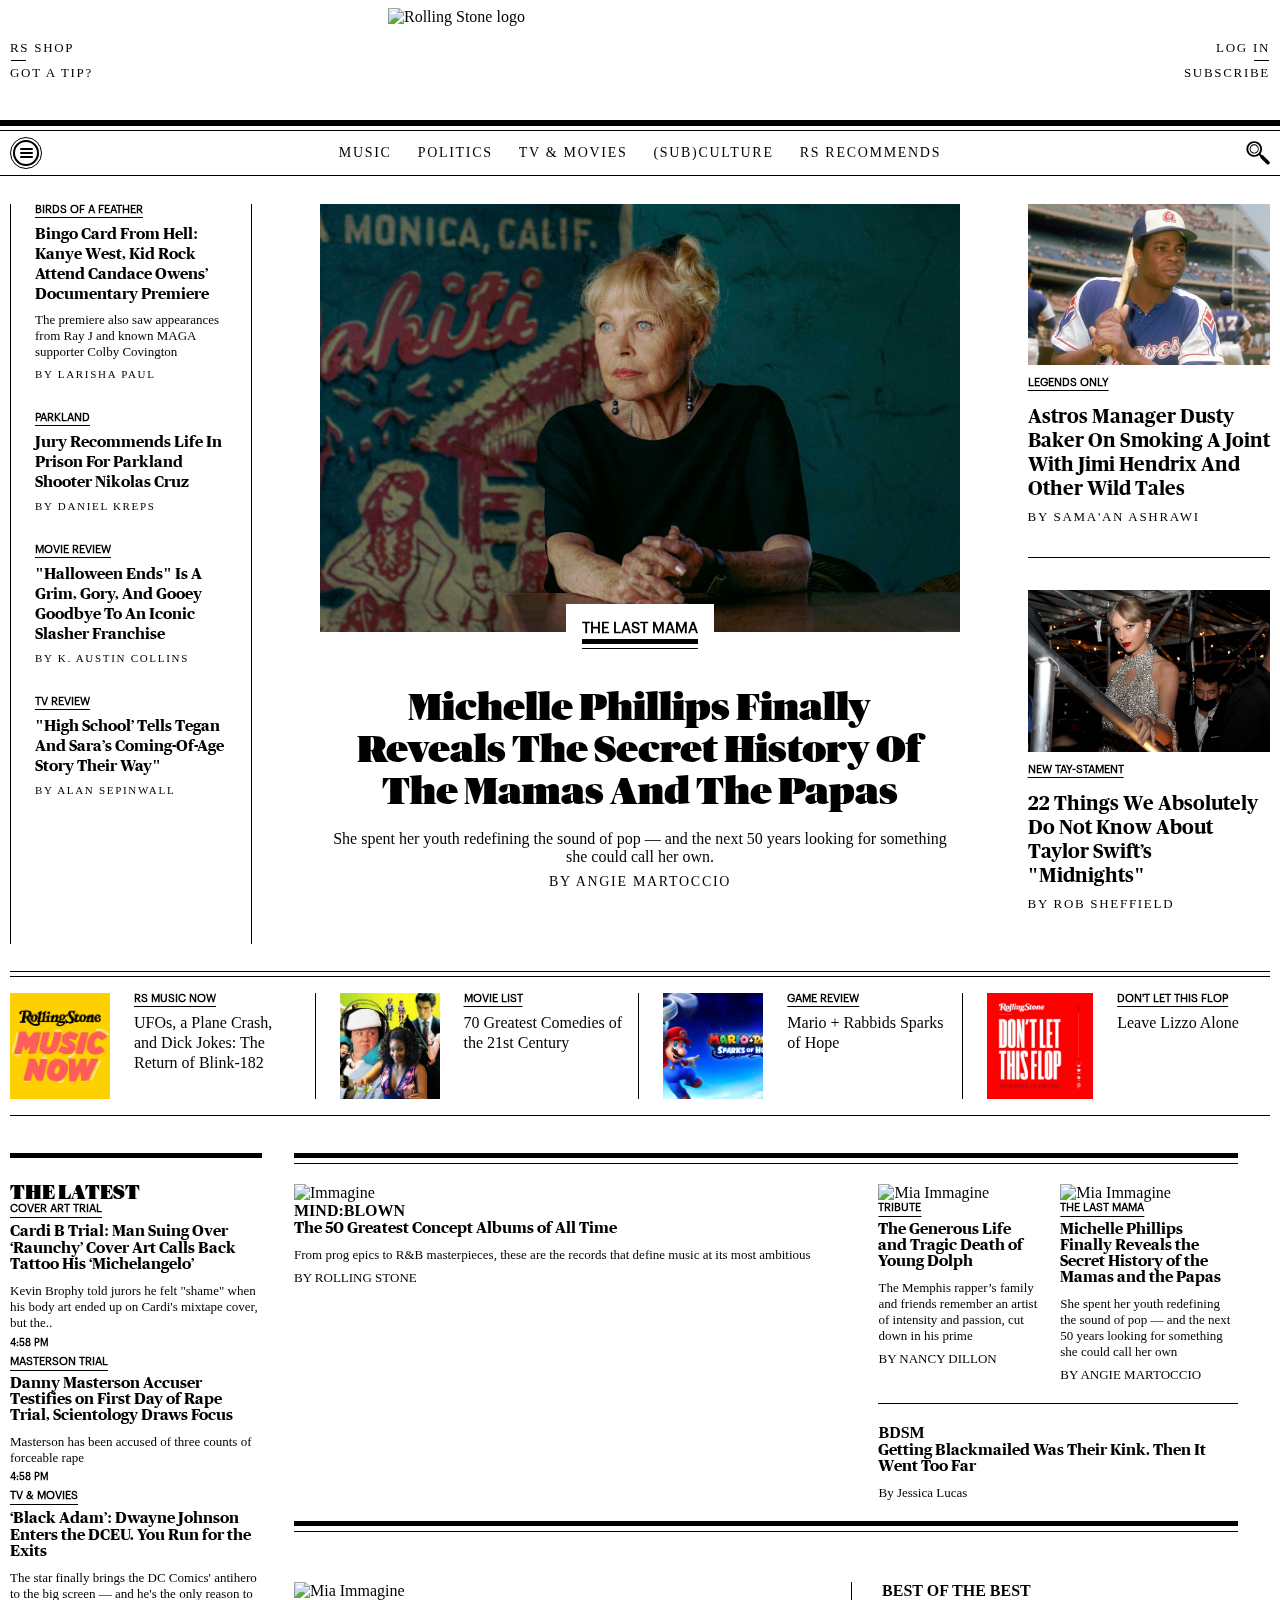
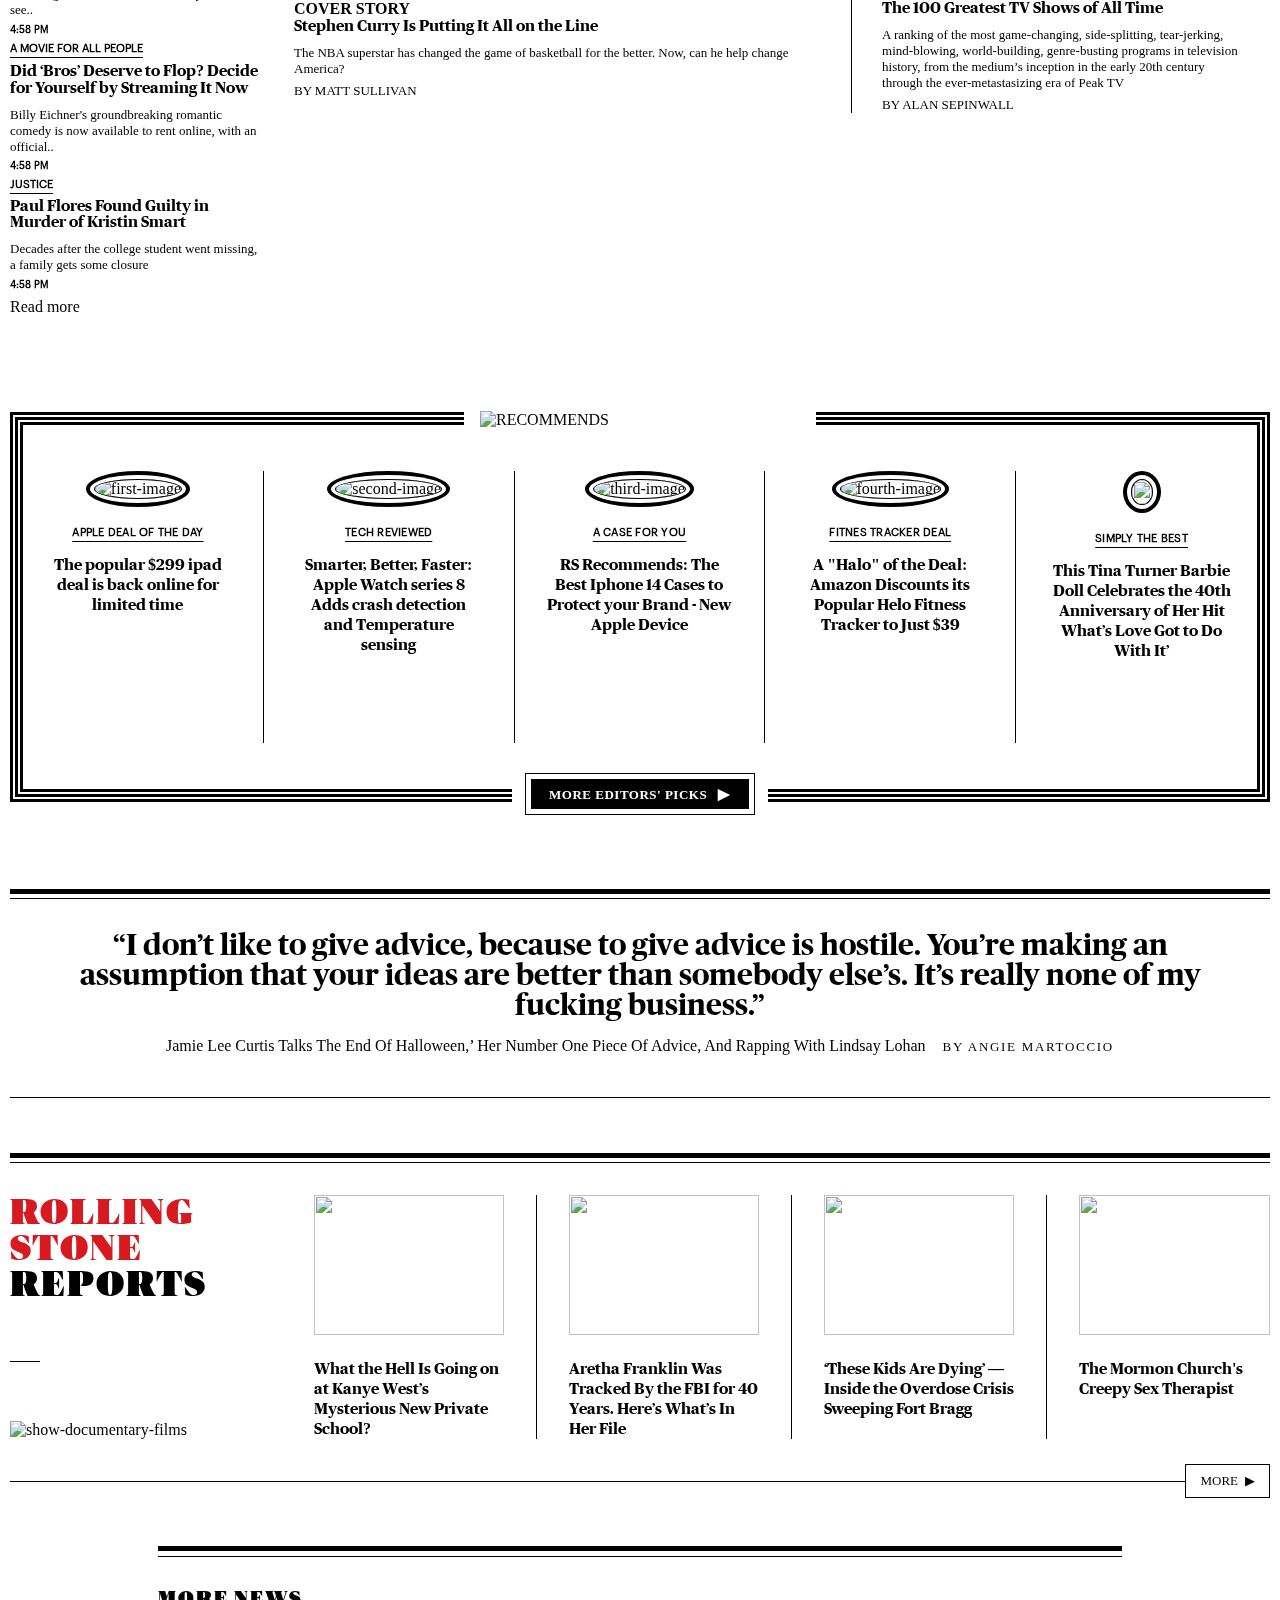
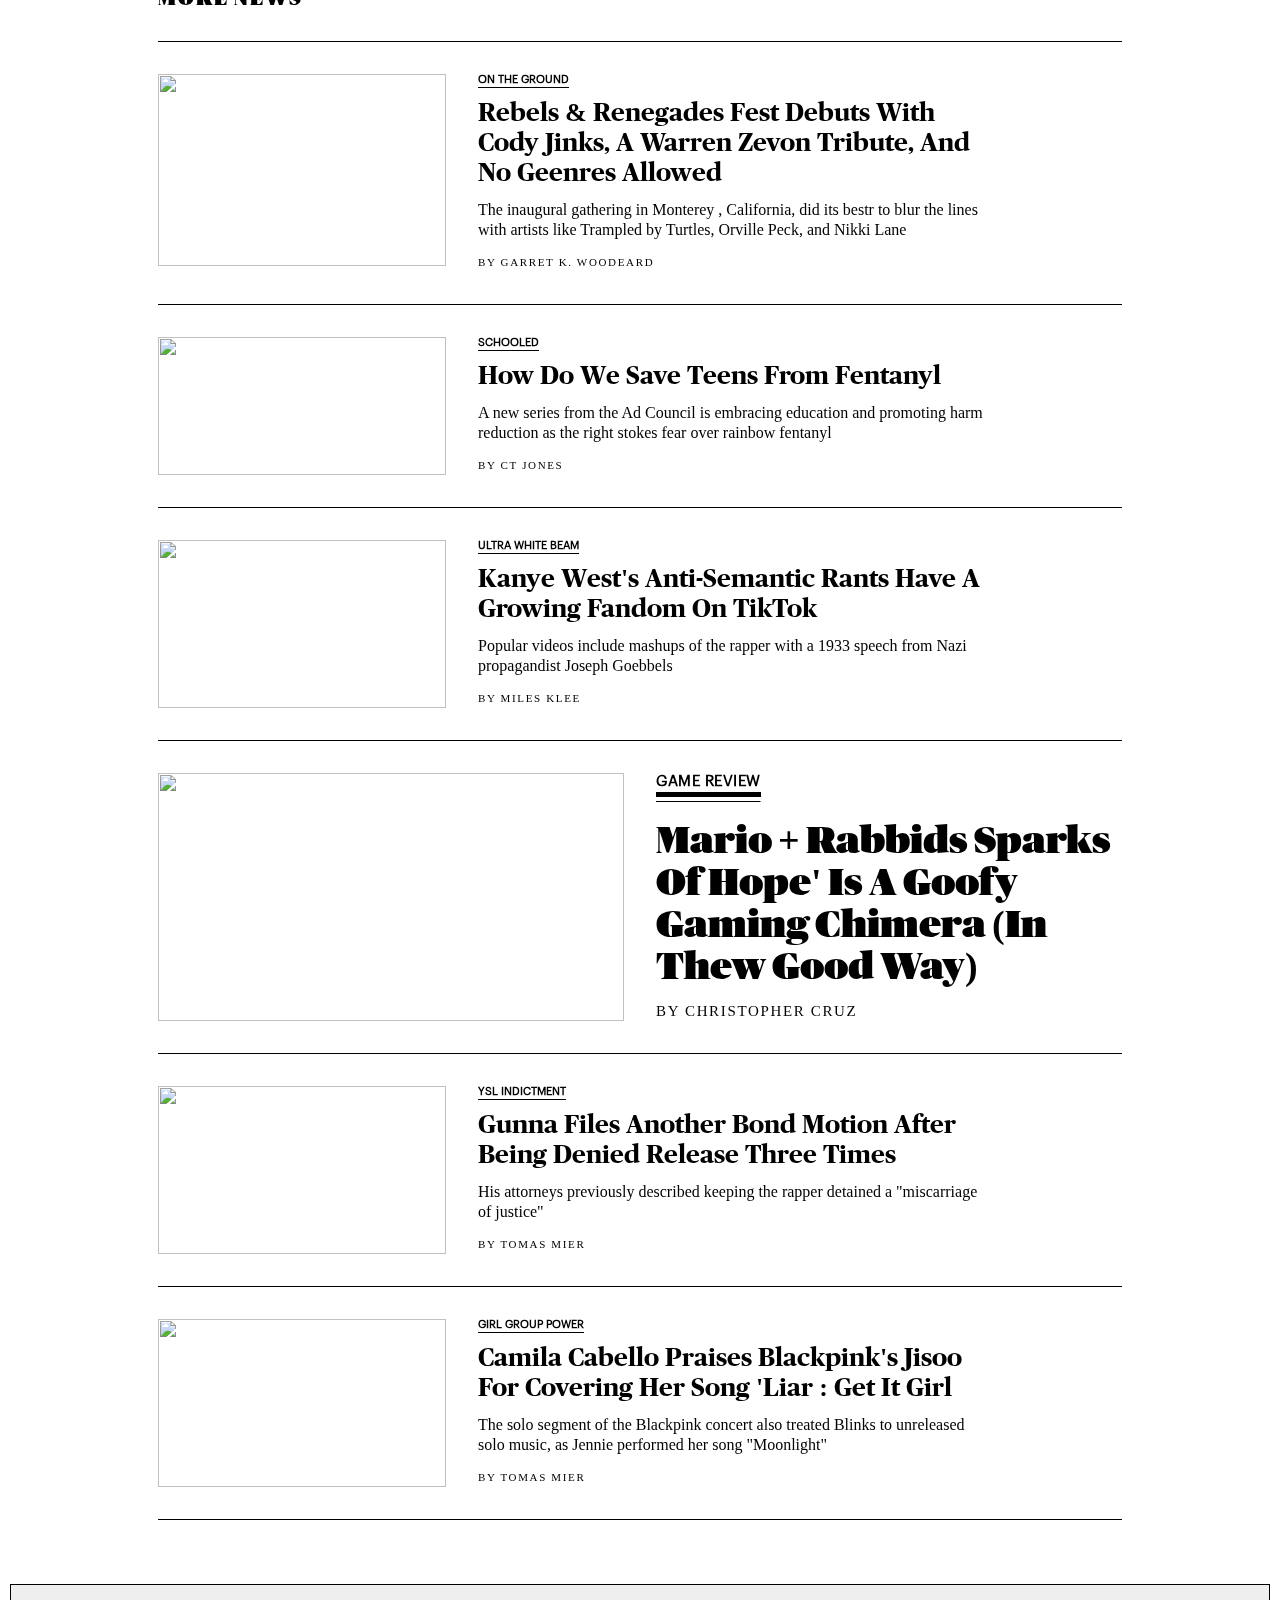
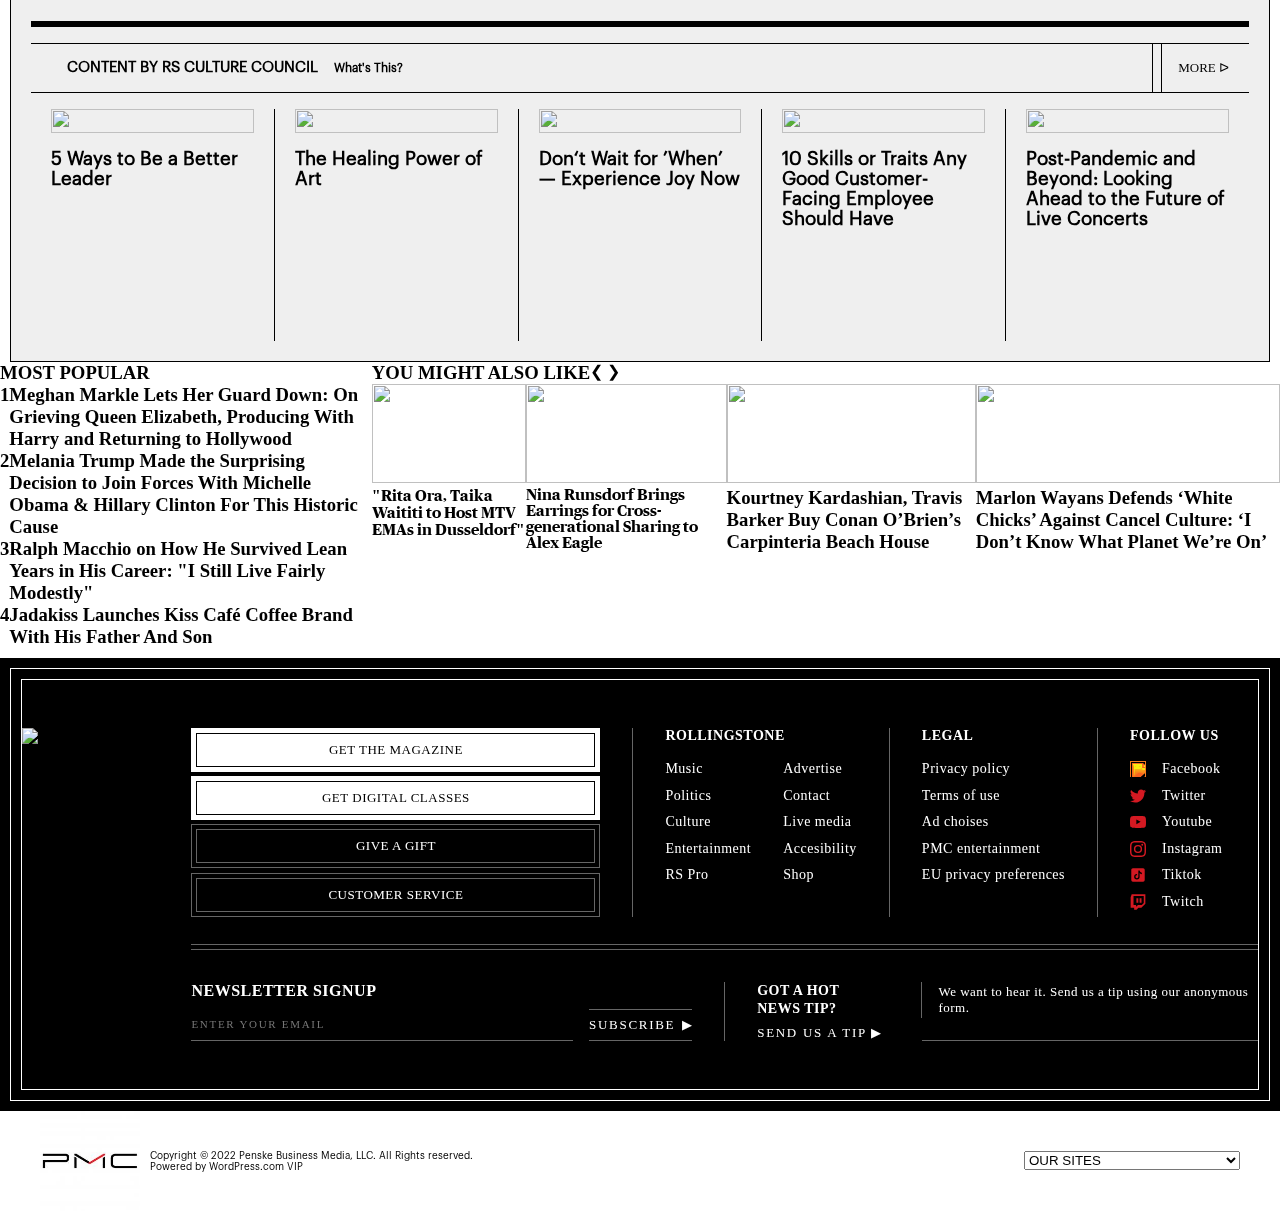
==== commit 80a1ec1d: "body4-responsive-end" ====
--- a/index.html
+++ b/index.html
@@ -825,12 +825,11 @@
                                                                     <!-- Body 4  Luigi Delber -->
                                                 <!-- sezione 1 -->
     <div class="body-4">
-
         <div >
             <div class="body4-box">  
-                <div class="absolute-border"></div>
+                <div class="relative-border"></div>
                 <div class="titlebox">
-                    <div>  
+                    <div class="flex">  
                         <span><h3 class="inline">CONTENT BY RS CULTURE COUNCIL</h3></span>
                         <span><h4 class="relative inline">What's This?</h4></span>
                         <span class="jsTooltip">Opinions expressed are solely those of the author and do not reflect the views of Rolling Stone editors or publishers.
@@ -889,15 +888,11 @@
                         </div>
                     </div>
                 </div>
-                <div class="flex relative more">
-                    <div class="flex-border-left">
-                        a
-                    </div>
-                    <div class="more-button2">
-                        <a href="#">MORE ᐅ</a>
-                    </div>
-                    <div class="flex-border-right">
-                        a
+                    <div class="relative-border-bottom"></div>
+                    <div class="news-more-button-container">
+                        <div class="news-more-button">
+                            <button><a href="#">MORE ᐅ</a></button>
+                        </div>
                     </div>
                 </div>
             </div> 
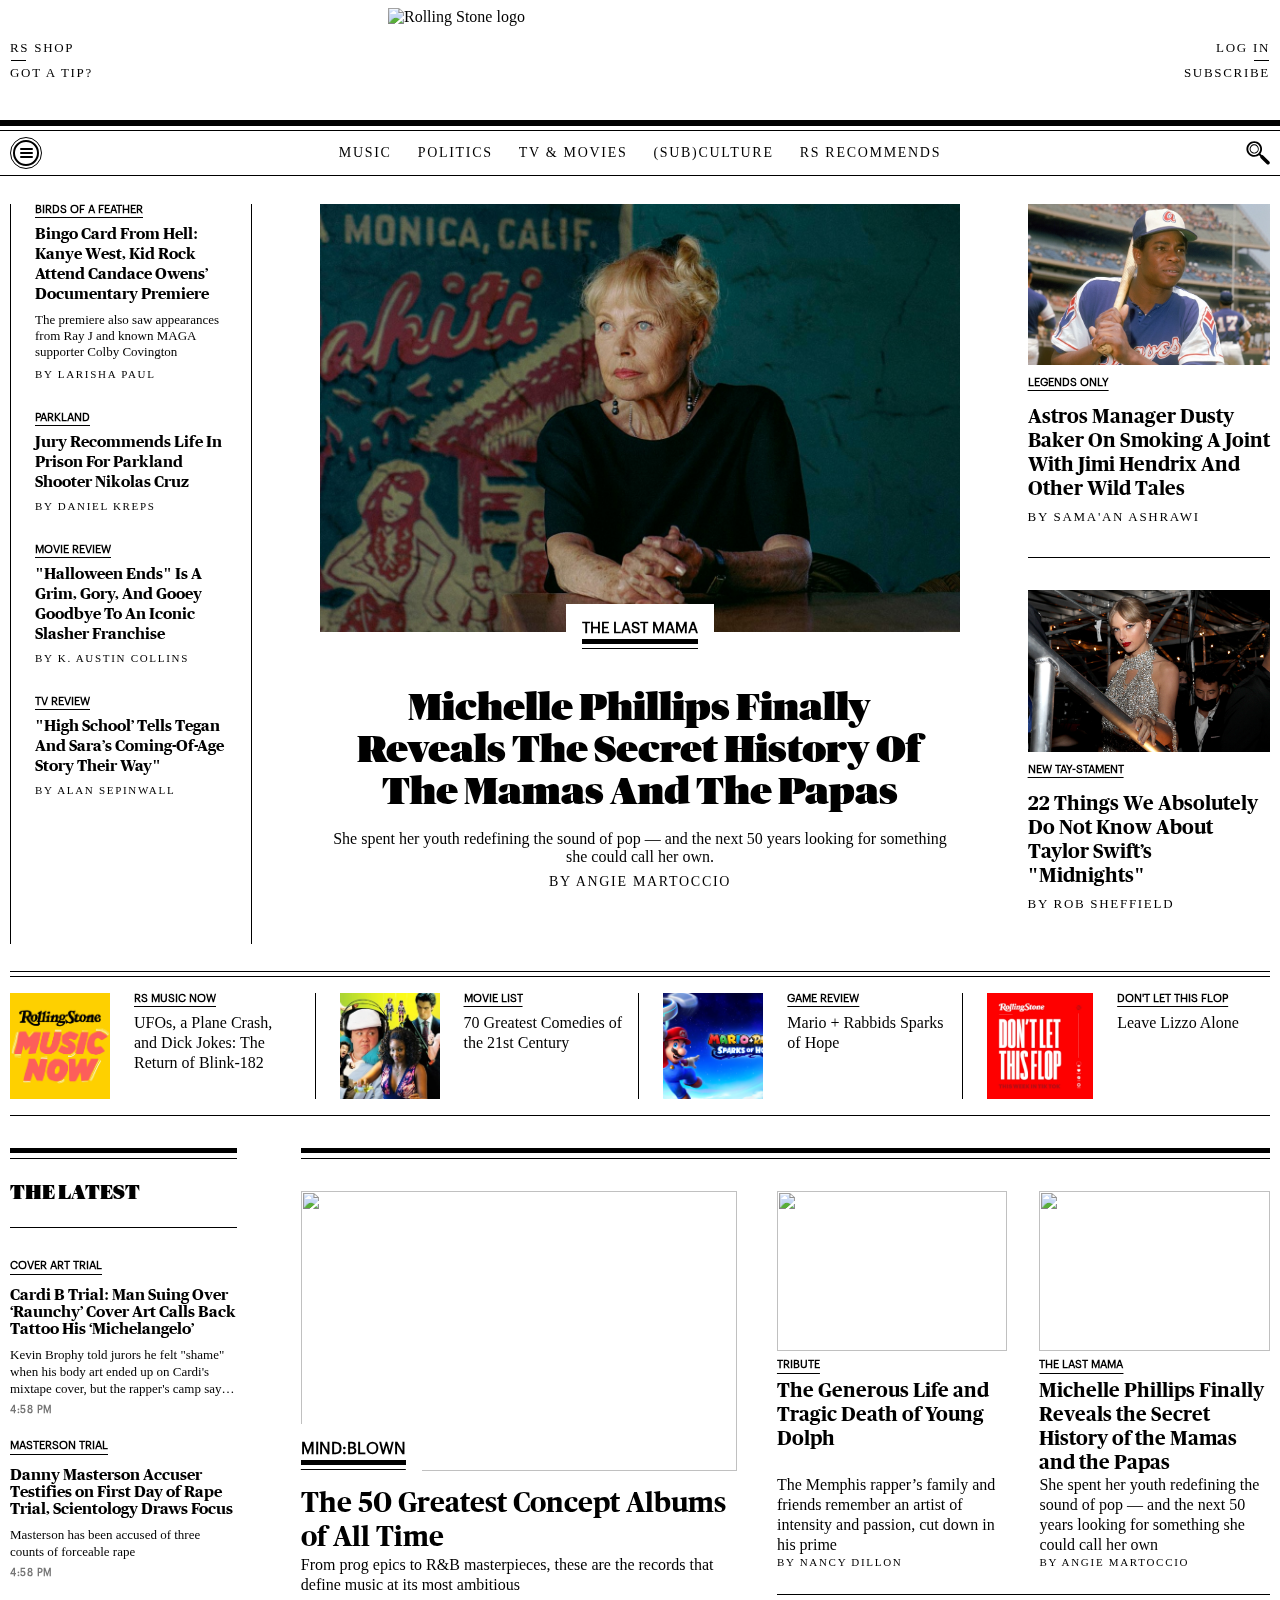
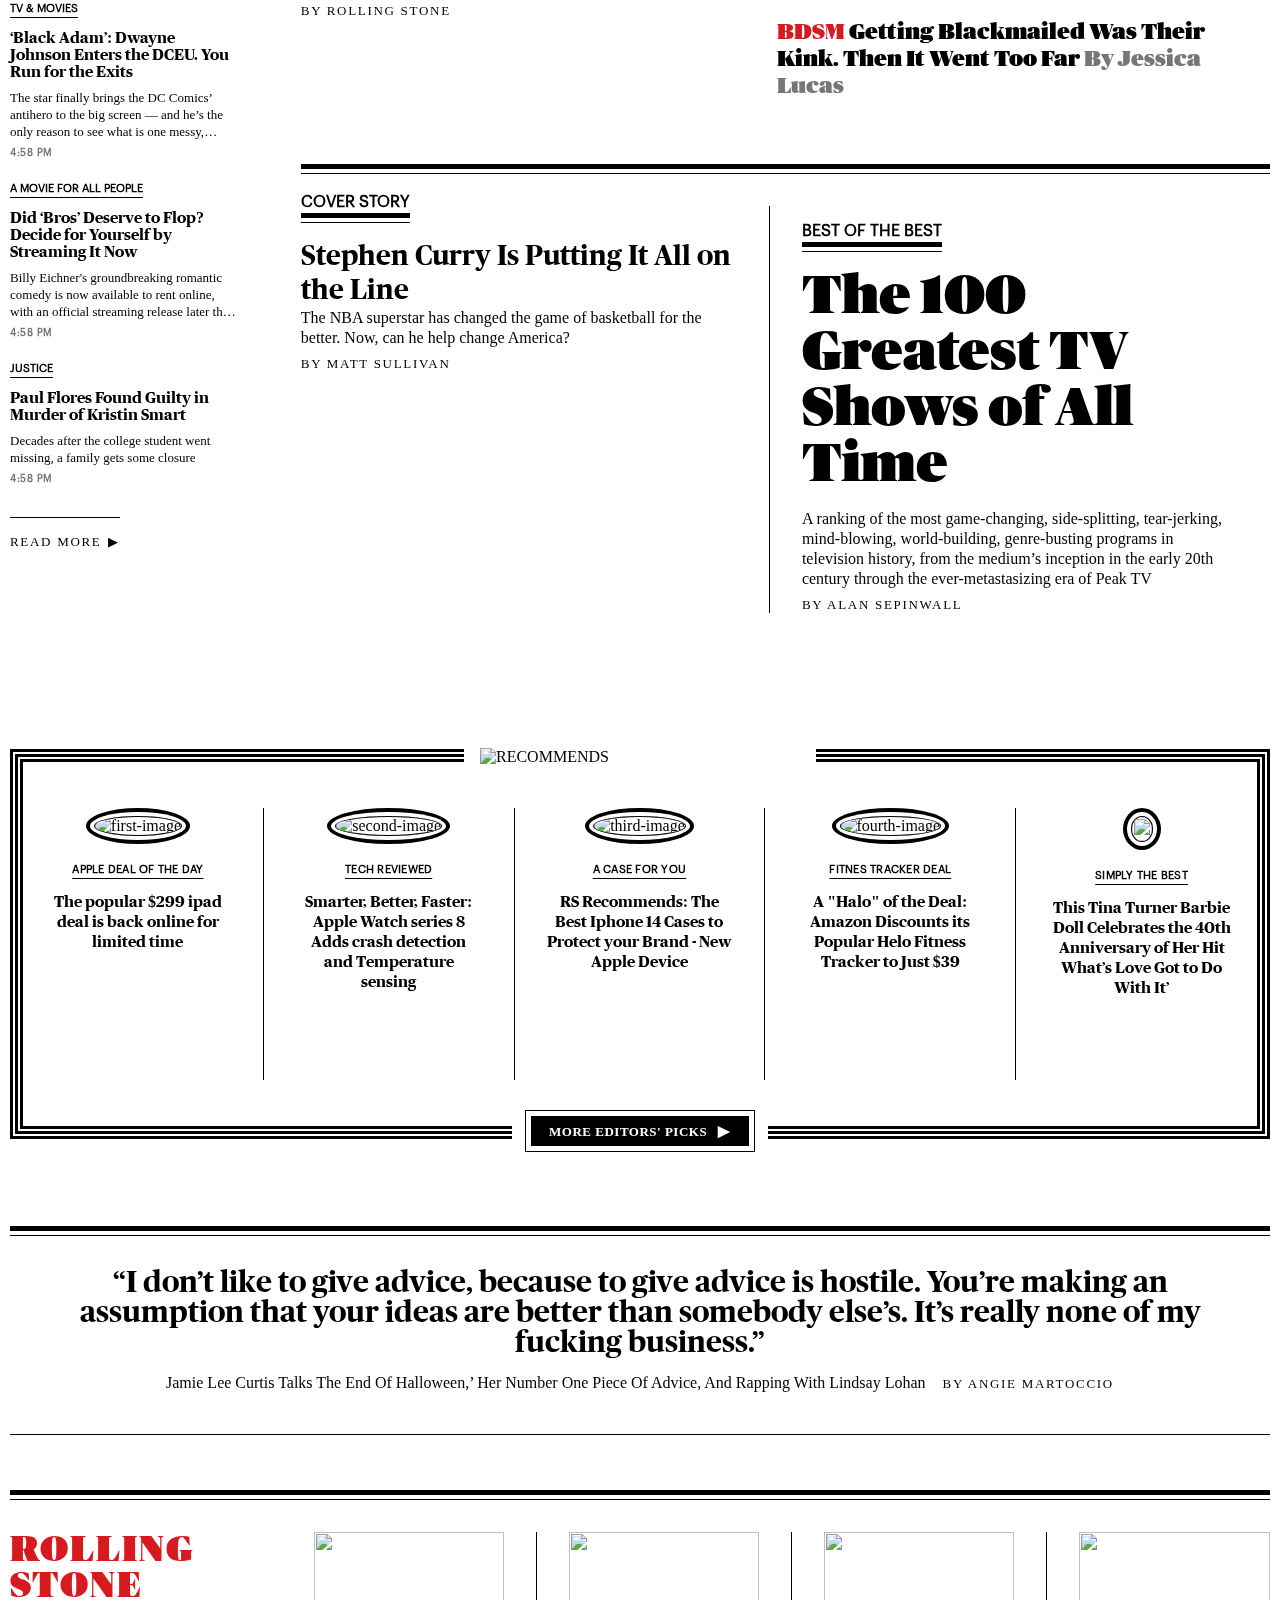
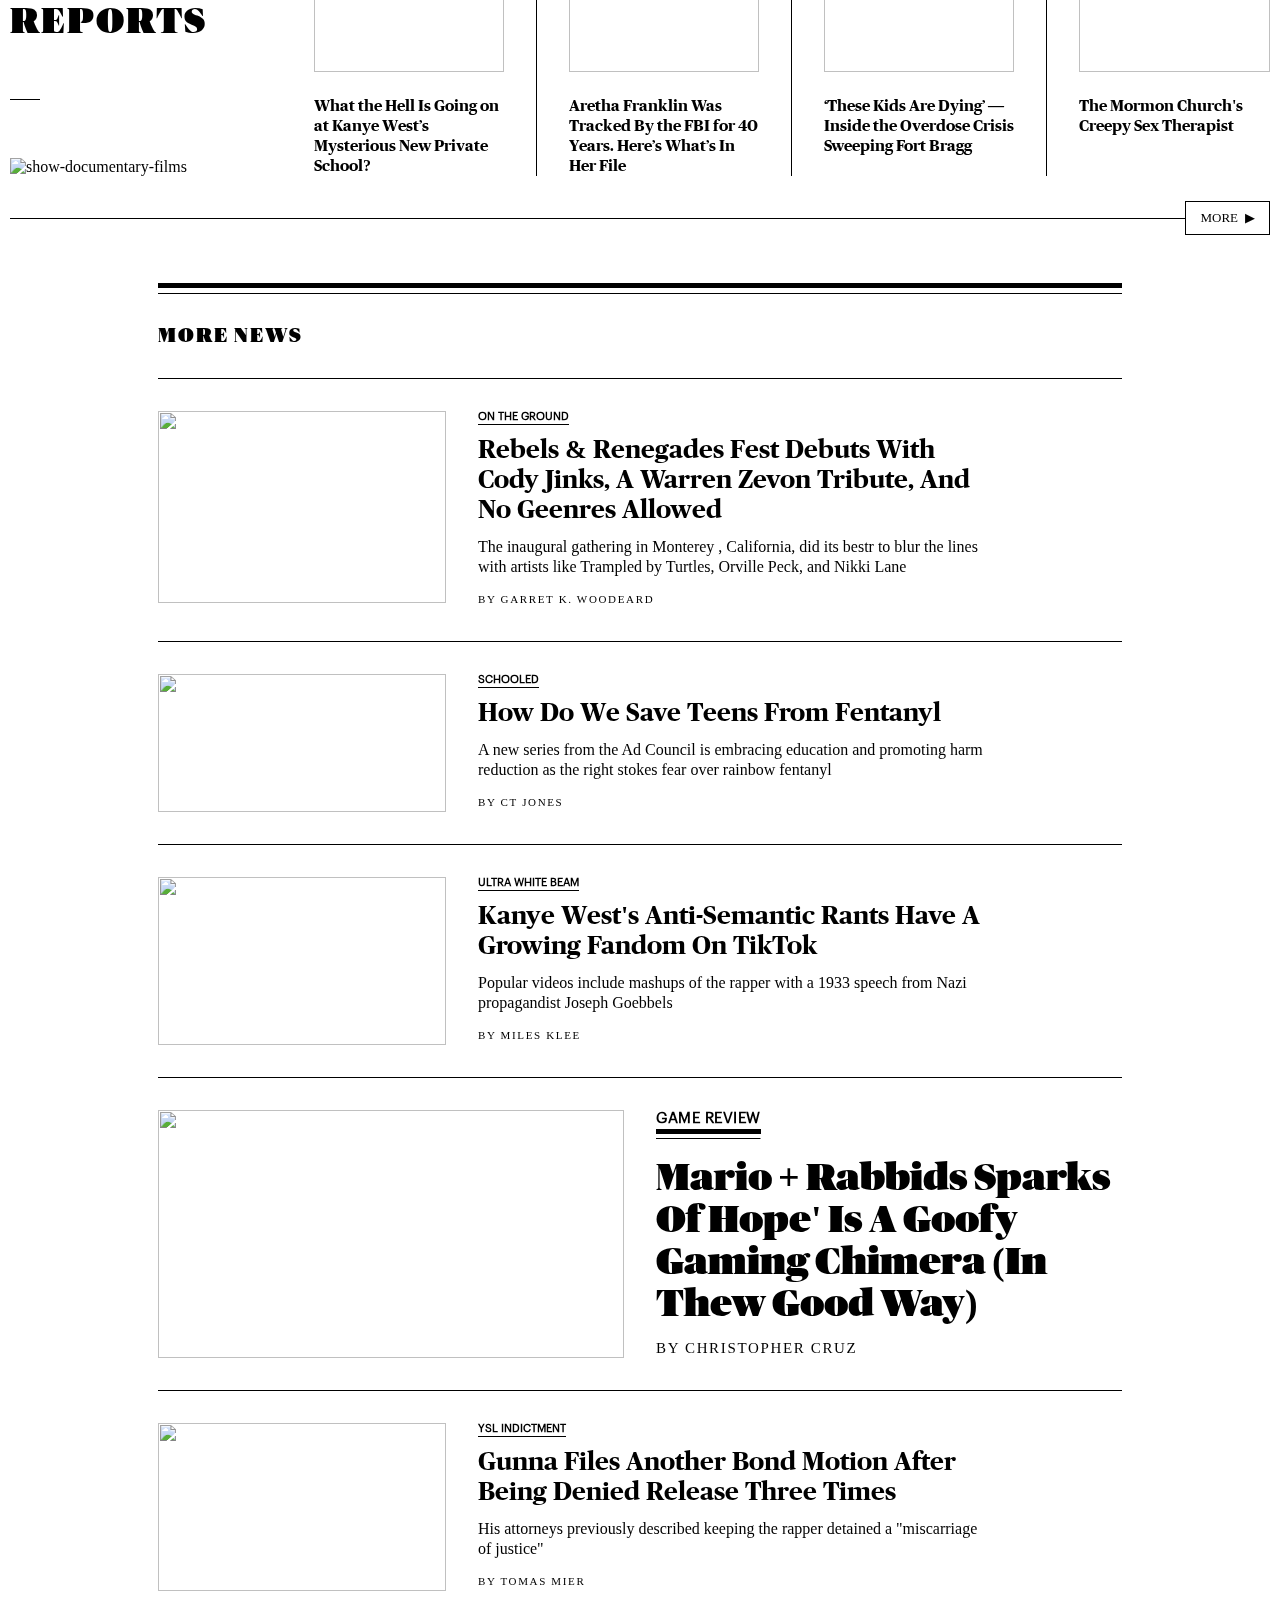
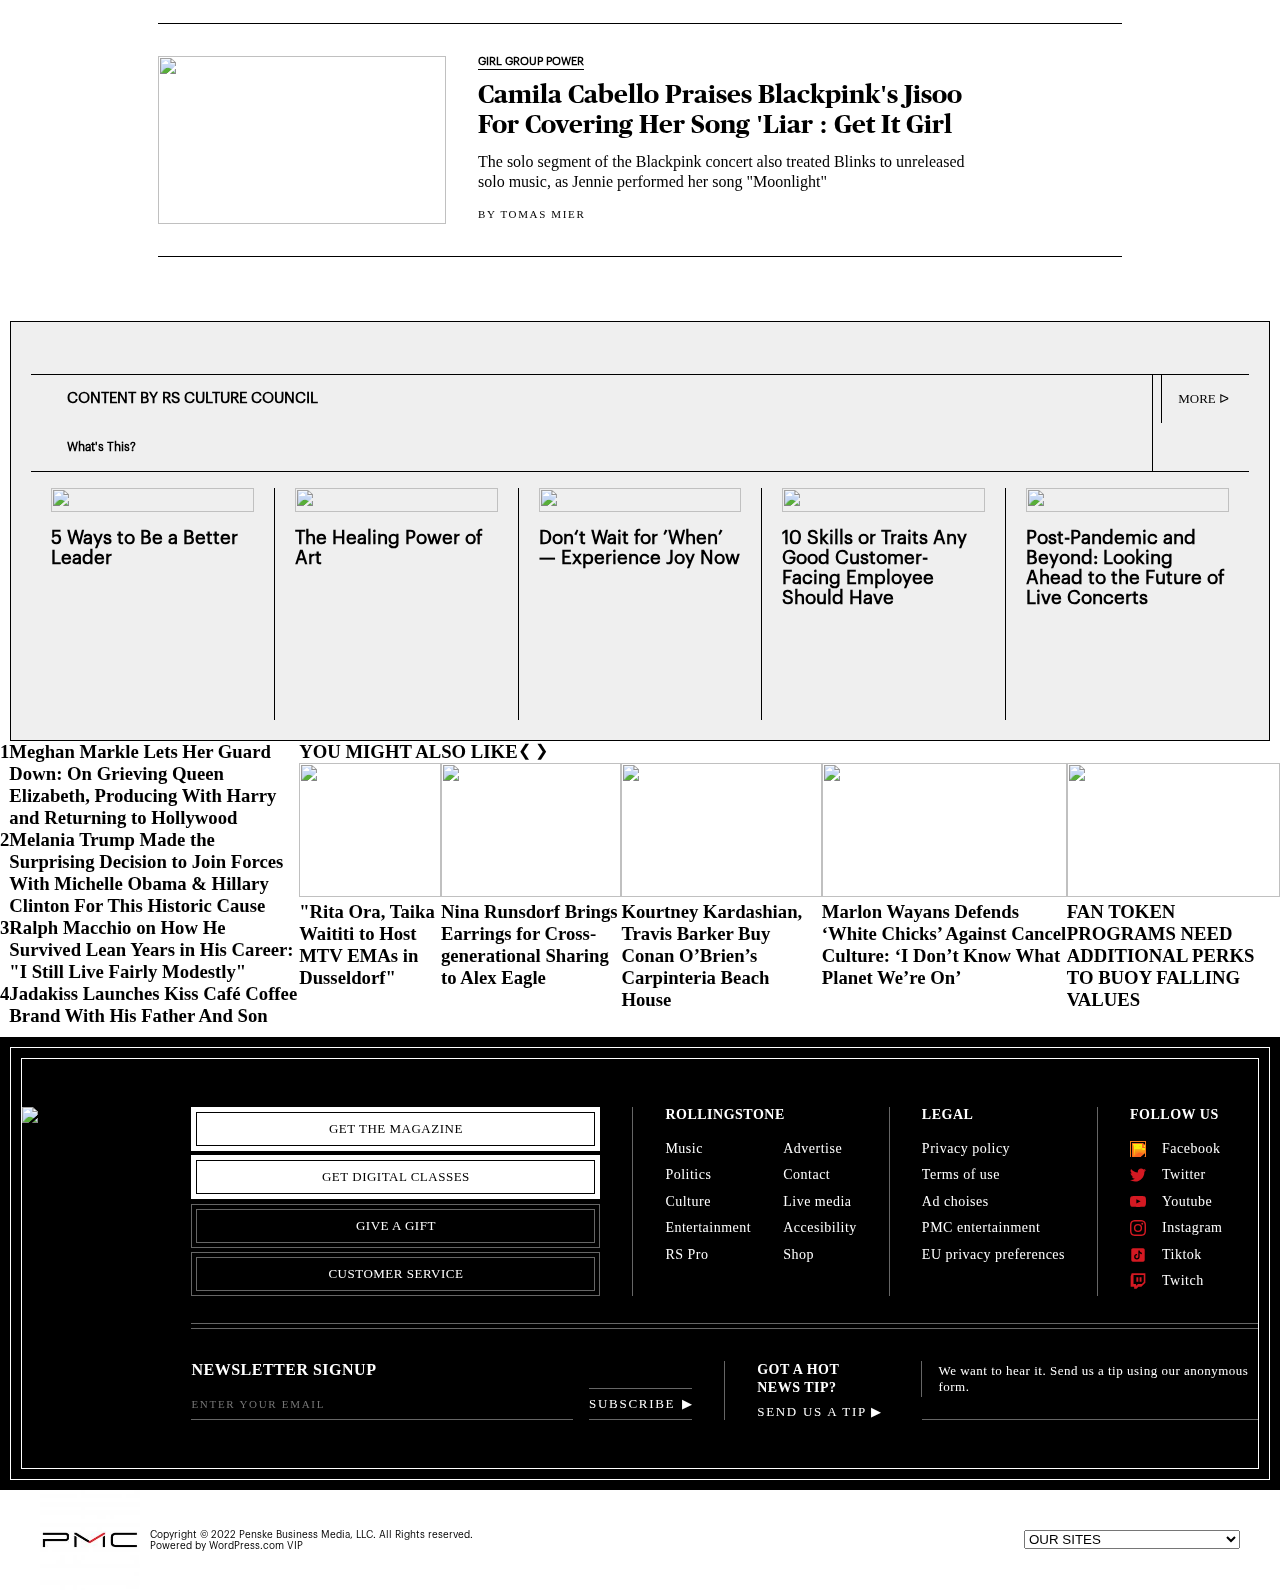
==== commit 4c437b2d: "update body 2 desktop layout [completed]" ====
--- a/index.html
+++ b/index.html
@@ -510,110 +510,112 @@
                                                                        <!--  -->
     <div class="body2" > 
         <div class="body-flex">  
-            <div class="sideMenu">
+            <div class="side-articles-container">
                 <div class="title-box">
                     <h3 class="intTitle">THE LATEST</h3>
                 </div>
-
-                <div class="side-menu-article">
-                    <h4 class="Titlepost" ><strong><u>COVER ART TRIAL</u></strong></h4>
-                    <h3 class="title"><strong><u>Cardi B Trial: Man Suing Over ‘Raunchy’ Cover Art Calls Back Tattoo His ‘Michelangelo’</u></strong></h3>
-                    <p class="description">Kevin Brophy told jurors he felt "shame" when his body art ended up on Cardi's mixtape cover, but the..</p>
-                    <h5 class="timeDate">4:58 PM</h5> 
+                <div class="articles-box">
+                    <div class="side-article">
+                        <h4 class="post-label" ><strong><u>COVER ART TRIAL</u></strong></h4>
+                        <h3 class="title"><strong><a href="#">Cardi B Trial: Man Suing Over ‘Raunchy’ Cover Art Calls Back Tattoo His ‘Michelangelo’</a></strong></h3>
+                        <p class="description">Kevin Brophy told jurors he felt "shame" when his body art ended up on Cardi's mixtape cover, but the rapper's camp says Brophy suffered a "self-inflicted" wound by identifying himself with lawsuit</p>
+                        <h5 class="timeDate">4:58 PM</h5> 
+                    </div> 
+    
+                    <div class="side-article">
+                        <h4 class="post-label" ><strong><u>MASTERSON TRIAL</u></strong></h4>
+                        <h3 class="title"><strong><a href="#">Danny Masterson Accuser Testifies on First Day of Rape Trial, Scientology Draws Focus</a></strong></h3>
+                        <p class="description">Masterson has been accused of three counts of forceable rape</p>
+                        <h5 class="timeDate">4:58 PM</h5>
+                    </div>  
+    
+                    <div class="side-article"> 
+                        <h4 class="post-label" ><strong><u>TV & MOVIES</u></strong></h4>
+                        <h3 class="title"><strong><a href="#">‘Black Adam’: Dwayne Johnson Enters the DCEU. You Run for the Exits</a></strong></h3>
+                        <p class="description">The star finally brings the DC Comics’ antihero to the big screen — and he’s the only reason to see what is one messy, sloppy, less-than-super superhero movie</p>
+                        <h5 class="timeDate">4:58 PM</h5>
+                    </div>  
+    
+                    <div class="side-article">
+                        <h4 class="post-label" ><strong><u>A MOVIE FOR ALL PEOPLE</u></strong></h4>
+                        <h3 class="title"><strong><a href="#">Did ‘Bros’ Deserve to Flop? Decide for Yourself by Streaming It Now</a></strong></h3>
+                        <p class="description">Billy Eichner's groundbreaking romantic comedy is now available to rent online, with an official streaming release later this fall</p>
+                        <h5 class="timeDate">4:58 PM</h5>
+                    </div>  
+    
+                    <div class="side-article">
+                        <h4 class="post-label" ><strong><u>JUSTICE</u></strong></h4>
+                        <h3 class="title"><strong><a href="#">Paul Flores Found Guilty in Murder of Kristin Smart</a></strong></h3>
+                        <p class="description">Decades after the college student went missing, a family gets some closure</p>
+                        <h5 class="timeDate">4:58 PM</h5>
+                    </div>  
+                </div>
+                
+
+                <div class="read-more">
+                    <a href="https://www.rollingstone.com/2022/10/">Read more<span>▶</span></a>
+                </div>
+            </div>        
+
+    <div class="main-articles-container">
+     
+            <div class="articles-top-container">
+                <div class="article-top-main">
+                    <div class="image-wrapper"><img src="https://www.rollingstone.com/wp-content/uploads/2022/10/concept-albums-2.jpg?w=680&h=453&crop=1"></div>
+                    <div class="label"><h4>MIND:BLOWN</h4></div>
+                    <h3 class="title"><a href="#">The 50 Greatest Concept Albums of All Time</a></h3>
+                    <p class="description">From prog epics to R&B masterpieces, these are the records that define music at its most ambitious</p>
+                    <p class="author"><a href="#">by Rolling Stone</a></p>
                 </div> 
-
-                <div class="side-menu-article">
-                    <h4 class="Titlepost" ><strong><u>MASTERSON TRIAL</u></strong></h4>
-                    <h3 class="title"><strong><u>Danny Masterson Accuser Testifies on First Day of Rape Trial, Scientology Draws Focus</u></strong></h3>
-                    <p class="description">Masterson has been accused of three counts of forceable rape</p>
-                    <h5 class="timeDate">4:58 PM</h5>
+                <div class="article-top-secondary">
+                    <div class="articles-container">
+                        <div>
+                            <div class="image-wrapper">
+                                <img src="https://www.rollingstone.com/wp-content/uploads/2022/10/9N6A0493-copyx.jpg?w=225&h=225&crop=1">
+                            </div>
+                            <h4 class="label">TRIBUTE</h4>
+                            <h3 class="title"><a href="#">The Generous Life and Tragic Death of Young Dolph</a></h3>
+                            <p class="description">The Memphis rapper’s family and friends remember an artist
+                                of intensity and passion, cut down in his prime</p>
+                            <p class="author"><a href="#">BY NANCY DILLON</a></p>
+                        </div>
+
+                        <div>
+                            <div class="image-wrapper">
+                                <img src="https://www.rollingstone.com/wp-content/uploads/2022/10/RS_Michelle-Phillips-002-1.jpg?w=225&h=225&crop=1">
+                            </div>
+                            <h4 class="label">THE LAST MAMA</h4>
+                            <h3 class="title"><a href="#">Michelle Phillips Finally Reveals the Secret History of the Mamas and the Papas</a></h3>
+                            <p class="description">She spent her youth redefining the sound of pop — and the next 50 years looking for something she could call her own</p>
+                            <p class="author"><a href="#">BY ANGIE MARTOCCIO</a></p>
+                        </div>   
+
+                    </div>
+                    <div class="footer-article">
+                        <h4 class="label">BDSM </h4>
+                        <h3 class="title"><a href="#"> Getting Blackmailed Was Their Kink. Then It Went Too Far</a></h3>
+                        <p class="author"><a href="#">By Jessica Lucas</a></p>
+                    </div>    
                 </div>  
-
-                <div class="side-menu-article"> 
-                    <h4 class="Titlepost" ><strong><u>TV & MOVIES</u></strong></h4>
-                    <h3 class="title"><strong><u>‘Black Adam’: Dwayne Johnson Enters the DCEU. You Run for the Exits</u></strong></h3>
-                    <p class="description">The star finally brings the DC Comics' antihero to the big screen — and he's the only reason to see.. </p>
-                    <h5 class="timeDate">4:58 PM</h5>
-                </div>  
-
-                <div class="side-menu-article">
-                    <h4 class="Titlepost" ><strong><u>A MOVIE FOR ALL PEOPLE</u></strong></h4>
-                    <h3 class="title"><strong><u>Did ‘Bros’ Deserve to Flop? Decide for Yourself by Streaming It Now</u></strong></h3>
-                    <p class="description">Billy Eichner's groundbreaking romantic comedy is now available to rent online, with an official..</p>
-                    <h5 class="timeDate">4:58 PM</h5>
-                </div>  
-
-                <div class="side-menu-article">
-                    <h4 class="Titlepost" ><strong><u>JUSTICE</u></strong></h4>
-                    <h3 class="title"><strong><u>Paul Flores Found Guilty in Murder of Kristin Smart</u></strong></h3>
-                    <p class="description">Decades after the college student went missing, a family gets some closure</p>
-                    <h5 class="timeDate">4:58 PM</h5>
-                </div>  
-
-                <span>
-                <a href="https://www.rollingstone.com/2022/10/" class="readMore"> Read more </a>
-                </span>
-            </div>        
-
-    <div class="contentPostPrimary">
-     
-            <div class="NewsCentralInner">
-            <div class="primaryPost-marked">
-                <div class="imagePrimaryPost"><img src="https://www.rollingstone.com/wp-content/uploads/2022/10/concept-albums-2.jpg?w=680&h=453&crop=1" alt="Immagine"></div>
-                <div><h4 class="TitlePost">MIND:BLOWN </h4></div>
-                <div><h3 class="title" ><strong><u>The 50 Greatest Concept Albums of All Time</u></strong></h3></div>
-                <div><p class="description"><u>From prog epics to R&B masterpieces, these are the records that define music at its most ambitious</u></p></div>
-                <div><p class="author">BY ROLLING STONE</p></div>
-            </div> 
-            <div class="primaryPost-conteiner">
-            <div class="primaryPost-flex3">
-                <div class="primaryPost-side2">
-                    <div class="imagePrimaryPostSide"><img src="https://www.rollingstone.com/wp-content/uploads/2022/10/9N6A0493-copyx.jpg?w=225&h=225&crop=1" alt="Mia Immagine"></div>
-                    <div><h4 class="Titlepost">TRIBUTE </h4></div>
-                    <div><h3 class="title" ><strong><u>The Generous Life and Tragic Death of Young Dolph</u></strong></h3></div>
-                    <div><p class="description"><u>The Memphis rapper’s family and friends remember an artist
-                        of intensity and passion, cut down in his prime</u></p></div>
-                    <div><p class="author">BY NANCY DILLON</p></div>
-                
-                </div>
-                    <div class="primaryPost-side3">
-                        <div class="imagePrimaryPostSide"><img src="https://www.rollingstone.com/wp-content/uploads/2022/10/RS_Michelle-Phillips-002-1.jpg?w=225&h=225&crop=1" alt="Mia Immagine"></div>
-                        <div><h4 class="Titlepost">THE LAST MAMA </h4></div>
-                        <div><h3 class="title" ><strong><u>Michelle Phillips Finally Reveals the Secret History of the Mamas and the Papas</u></strong></h3></div>
-                        <div><p class="description"><u>She spent her youth redefining the sound of pop — and the next 50 years looking for something she could call her own</u></p></div>
-                        <div><p class="author">BY ANGIE MARTOCCIO</p></div>
-                    </div>   
-                <br>
             </div>
-                <div class="primaryPost-">
-                    <div><h4 class="TitlePost">BDSM </h4></div>
-                    <div><h3 class="title" ><strong><u> Getting Blackmailed Was Their Kink. Then It Went Too Far</u></strong></h3></div>
-                    <div> <p class="author">By Jessica Lucas </p></div>
-                
-                </div>    
-            </div>  
-            </div>
-
-            <div class="NewsCentralDown">
-                <div class="Body2-post4">
+
+            <div class="articles-bottom-container">
+                <div class="article-bottom-main">
                     <div class="imagePrimaryPost"><img src="https://www.rollingstone.com/wp-content/uploads/2022/09/Q194_AWA_StephenCurryXRollingStone_018_08_FNL_HPcrop.jpg?w=680&h=453&crop=1" alt="Mia Immagine"></div> 
-                    <div><h4 class="TitlePost">COVER STORY </h4></div>
-                    <div><h3 class="title" ><strong><u>Stephen Curry Is Putting It All on the Line</u></strong></h3></div>
-                    <div><p class="description"><u>The NBA superstar has changed the game of basketball for the better. Now, can he help change America?</u></p></div>
-                    <div><p class="author">BY MATT SULLIVAN</p></div>
+                    <div class="label"><h4 class="TitlePost">COVER STORY </h4></div>
+                    <h3 class="title" ><a href="#">Stephen Curry Is Putting It All on the Line</a></h3>
+                    <p class="description">The NBA superstar has changed the game of basketball for the better. Now, can he help change America?</p>
+                    <p class="author"><a href="#">BY MATT SULLIVAN</a></p>
                 </div> 
 
-                <div class="primaryPost">
-                    <div><h4 class="TitlePost">BEST OF THE BEST</h4></div>
-                    <div><h3 class="title" ><strong><u>The 100 Greatest TV Shows of All Time</u></strong></h3></div>
-                    <div><p class="description"><u>A ranking of the most game-changing, side-splitting, tear-jerking, mind-blowing, world-building,
-                        genre-busting programs in television history, from the medium’s inception in the early 20th century through the ever-metastasizing era of Peak TV</u></p></div>
-                    <div><p class="author">BY ALAN SEPINWALL</p></div>
+                <div class="article-bottom-secondary">
+                    <div class="label"><h4>BEST OF THE BEST</h4></div>
+                    <h3 class="title" ><a href="#">The 100 Greatest TV Shows of All Time</a></h3>
+                    <p class="description">A ranking of the most game-changing, side-splitting, tear-jerking, mind-blowing, world-building, genre-busting programs in television history, from the medium’s inception in the early 20th century through the ever-metastasizing era of Peak TV</p>
+                    <p class="author"><a href="#">BY ALAN SEPINWALL</a></p>
                 </div>            
             </div>        
-    </div> 
-
-            <br> 
+    </div>  
         </div>
     </div>
      
@@ -824,12 +826,13 @@
 
                                                                     <!-- Body 4  Luigi Delber -->
                                                 <!-- sezione 1 -->
-    <div class="body-4">
-        <div >
+    <div>
+
+        <div>
             <div class="body4-box">  
-                <div class="relative-border"></div>
+                <div class="absolute-border"></div>
                 <div class="titlebox">
-                    <div class="flex">  
+                    <div>  
                         <span><h3 class="inline">CONTENT BY RS CULTURE COUNCIL</h3></span>
                         <span><h4 class="relative inline">What's This?</h4></span>
                         <span class="jsTooltip">Opinions expressed are solely those of the author and do not reflect the views of Rolling Stone editors or publishers.
@@ -840,7 +843,7 @@
                     </div>
                     <div class="more-button">
                         <div class="div-border">
-                            <a href="#">MORE ᐅ</a>
+                            <a href="#">MORE ᐅ </a>
                         </div>
                     </div>
 
@@ -885,13 +888,6 @@
                         </div>
                         <div>
                             <a href="#"><h3>Post-Pandemic and Beyond: Looking Ahead to the Future of Live Concerts</h3></a>
-                        </div>
-                    </div>
-                </div>
-                    <div class="relative-border-bottom"></div>
-                    <div class="news-more-button-container">
-                        <div class="news-more-button">
-                            <button><a href="#">MORE ᐅ</a></button>
                         </div>
                     </div>
                 </div>
@@ -900,9 +896,6 @@
                                         <!-- fine sezione 1 -->
             <div class="border-grid-wrapper flex">
                 <section class="mostPopularList flex-column">
-                    <div>
-                        <h3 class="mostPopularTitle">MOST POPULAR</h3>
-                    </div>
                     <div class="mostPopularStory flex">
                         <h3>1</h3>
                        <h3 class="borderGridTitle">
@@ -933,8 +926,8 @@
                 </section>
                 <section class="mostPopularNews">
                     <div class="flex spacing" >
-                        <div class="mostPopularTitle">
-                            <h3 >YOU MIGHT ALSO LIKE</h3>
+                        <div>
+                            <h3 class="mostPopularTitle">YOU MIGHT ALSO LIKE</h3>
                         </div>
                         <div >
                             <a class="prec" onclick="cambiaSlide(-1, 0)">&#10094;
@@ -945,27 +938,30 @@
                     </div>
                     <div class="carosello flex">
                         <div class="slide1">
-                          <img src="https://variety.com/wp-content/uploads/2022/10/Rita-Ora-Taika-Waititi-MTV-VMA.jpg?resize=225%2C169&quality=100&w=300">
+                          <img src="https://variety.com/wp-content/uploads/2022/10/Rita-Ora-Taika-Waititi-MTV-VMA.jpg?resize=225%2C169&quality=100&w=300"
+                           style="width:100%">
                           <h3 class="title">"Rita Ora, Taika Waititi to Host MTV EMAs in Dusseldorf"  </h3>
                         </div>
                         <div class="slide1">
-                          <img src="https://wwd.com/wp-content/uploads/2022/10/18K-RG-Ruby-Studs-with-Mini-Diamond-Center-Grey.jpg?resize=225%2C169&quality=100&w=300">
+                          <img src="https://wwd.com/wp-content/uploads/2022/10/18K-RG-Ruby-Studs-with-Mini-Diamond-Center-Grey.jpg?resize=225%2C169&quality=100&w=300"
+                           style="width:100%">
                           <h3 class="title">Nina Runsdorf Brings Earrings for Cross-generational Sharing to Alex Eagle</h3> 
                         </div>
                         <div class="slide1">
-                          <img src="https://www.dirt.com/wp-content/uploads/2022/10/kourtney-kardashian-house.png?resize=225%2C169&quality=100&w=300">
+                          <img src="https://www.dirt.com/wp-content/uploads/2022/10/kourtney-kardashian-house.png?resize=225%2C169&quality=100&w=300"
+                           style="width:100%">
                            <h3>Kourtney Kardashian, Travis Barker Buy Conan O’Brien’s Carpinteria Beach House</h3>
                         </div>
-                        <div class="slide1 slide4 ">
+                        <div class="slide1">
                             <img src="https://www.indiewire.com/wp-content/uploads/2022/10/MCDWHCH_EC014.jpg?resize=1024,683"
                              style="width:100%">
                              <h3>Marlon Wayans Defends ‘White Chicks’ Against Cancel Culture: ‘I Don’t Know What Planet We’re On’</h3>
                           </div>
-                          <!-- <div class="slide1 ">
+                          <div class="slide1">
                             <img src="https://www.sportico.com/wp-content/uploads/2022/10/GettyImages-1243761253-e1666381058157.jpg?w=1280&h=720&crop=1"
                              style="width:100%">
                              <h3>FAN TOKEN PROGRAMS NEED ADDITIONAL PERKS TO BUOY FALLING VALUES</h3>
-                          </div>  -->
+                          </div>
                     
                       </div>
                 </section>
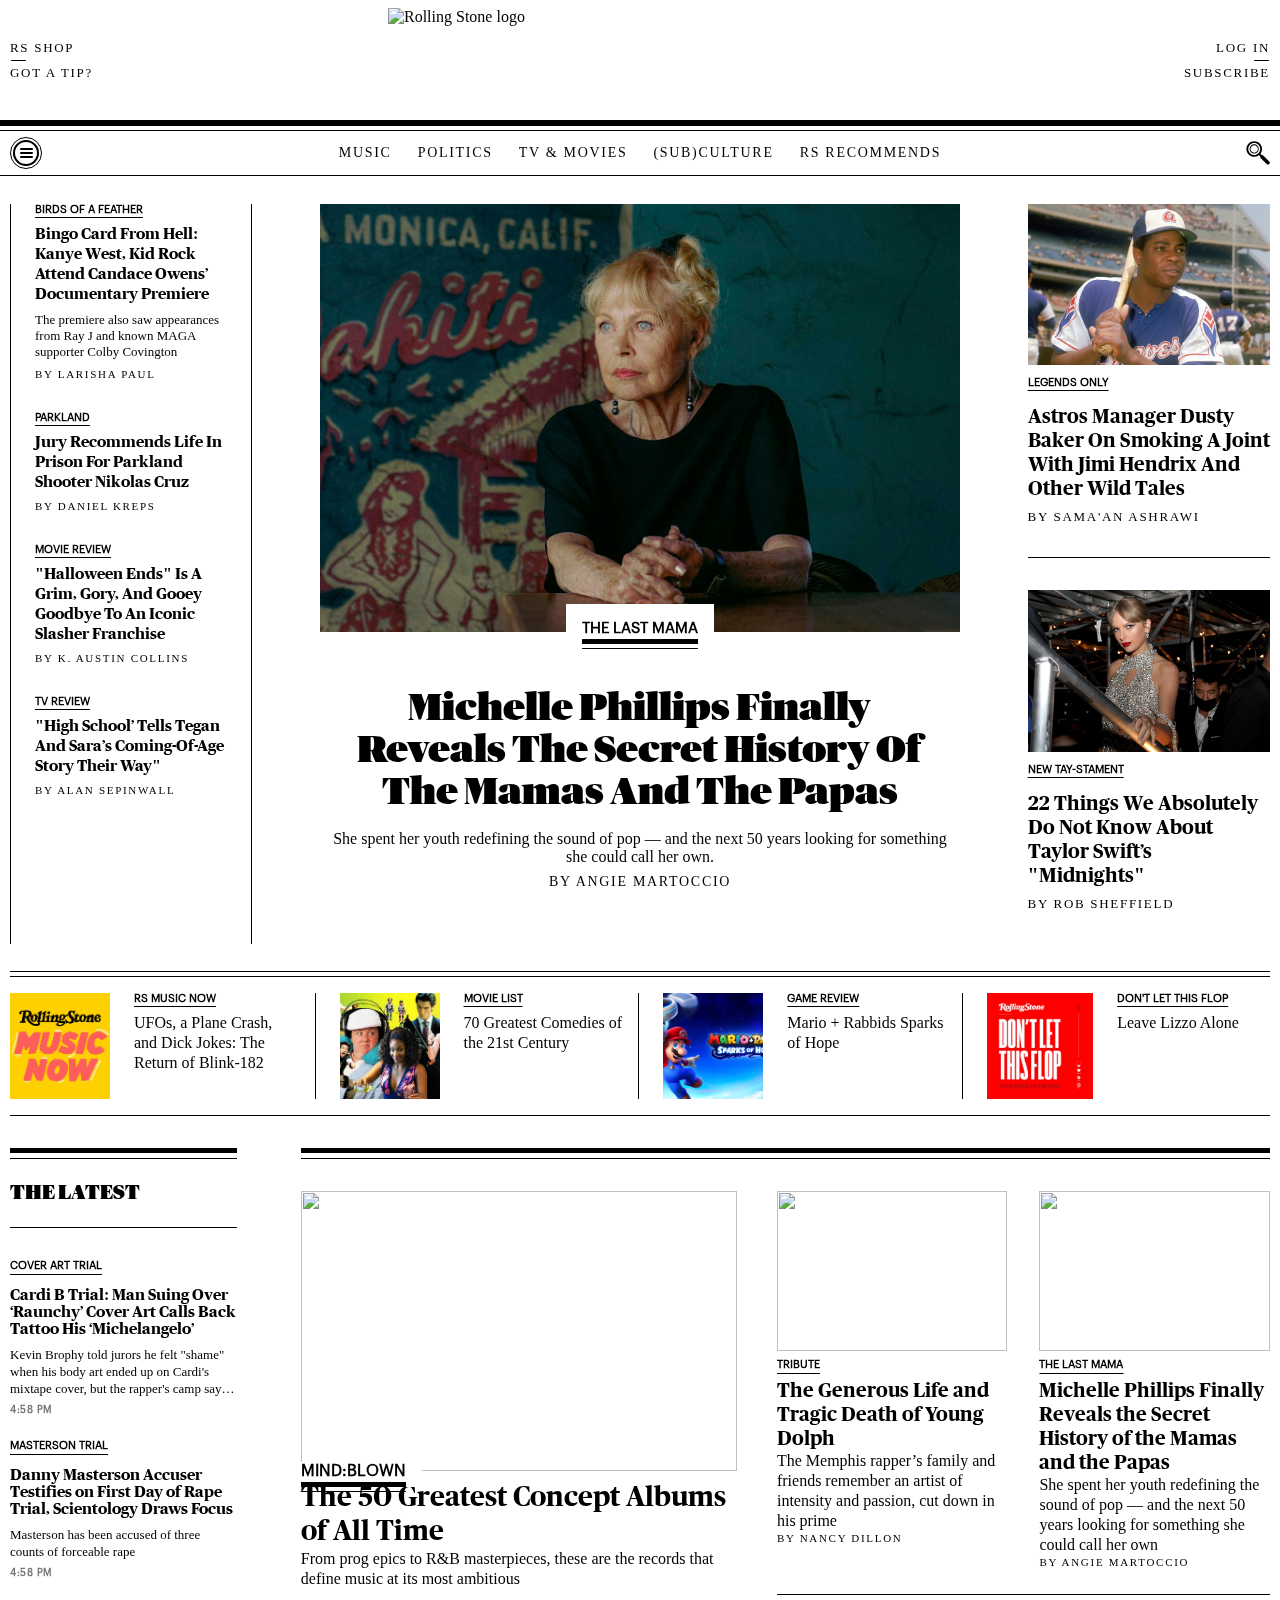
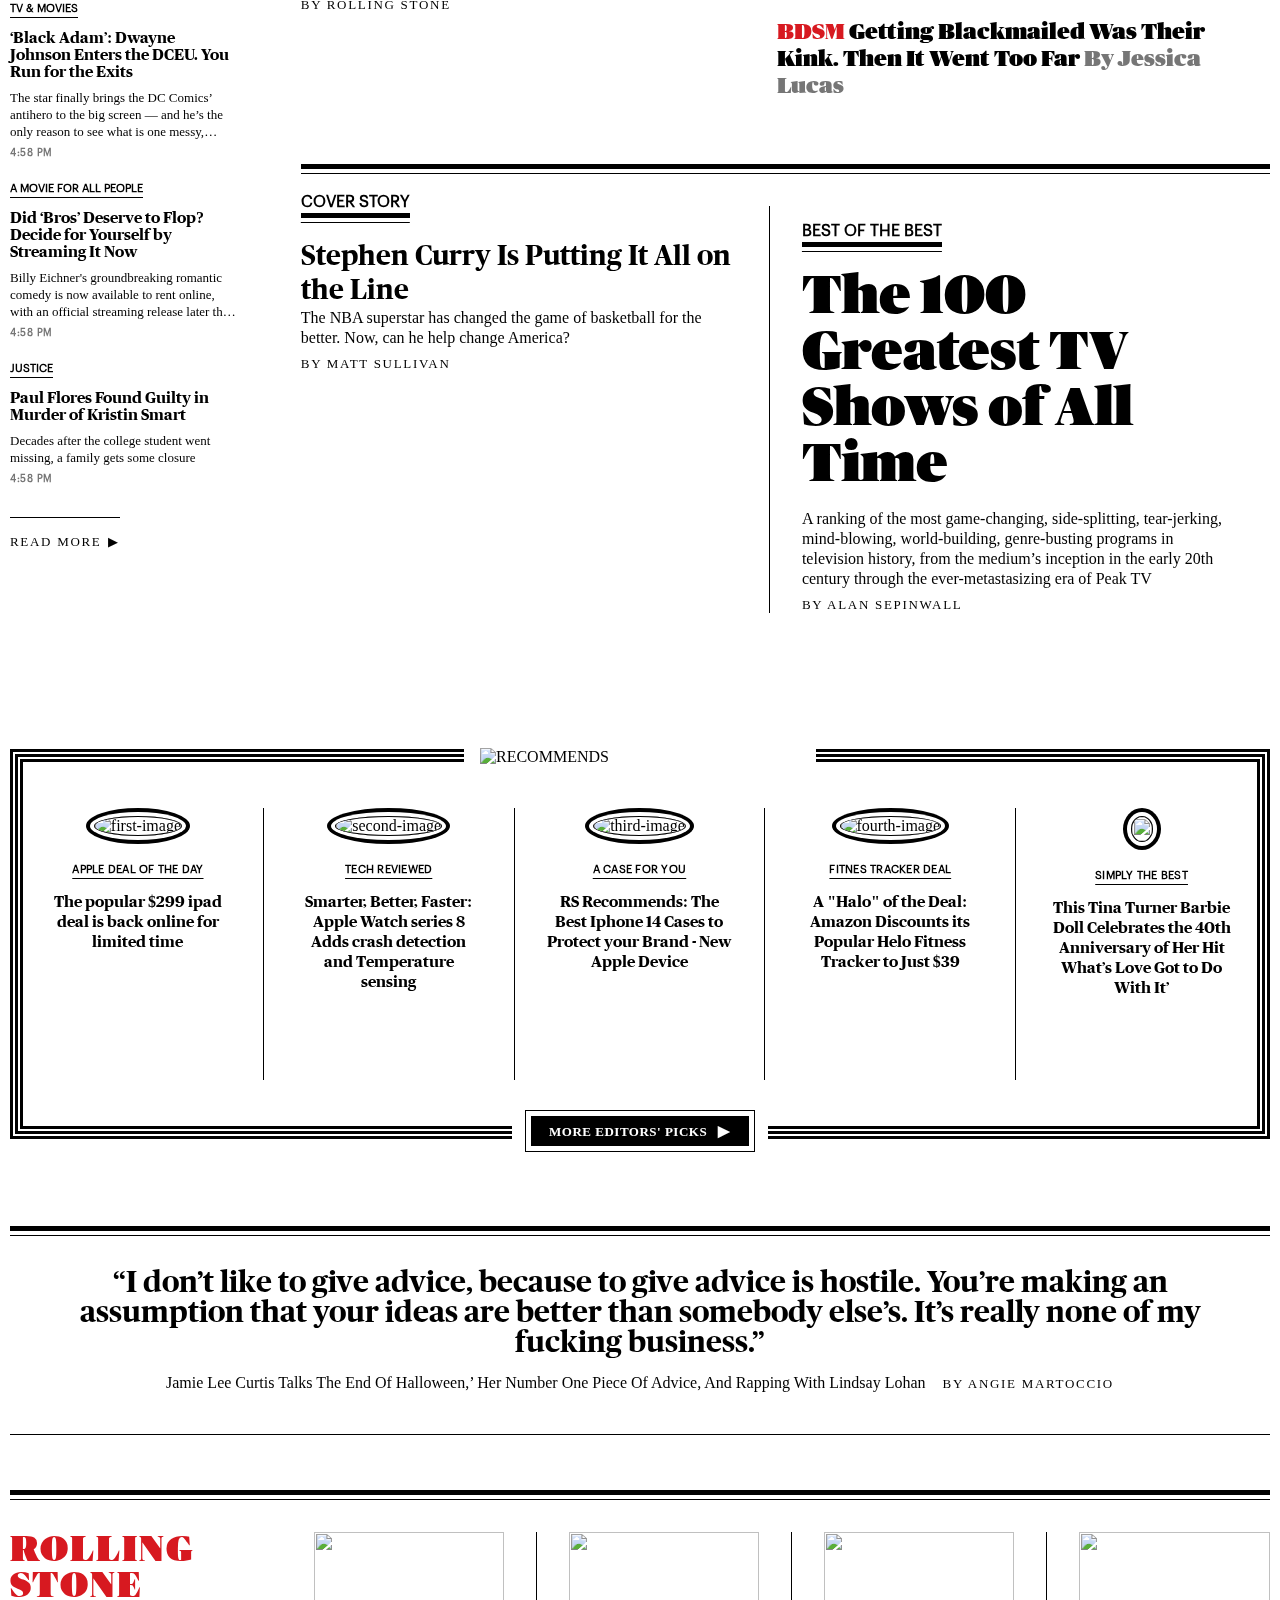
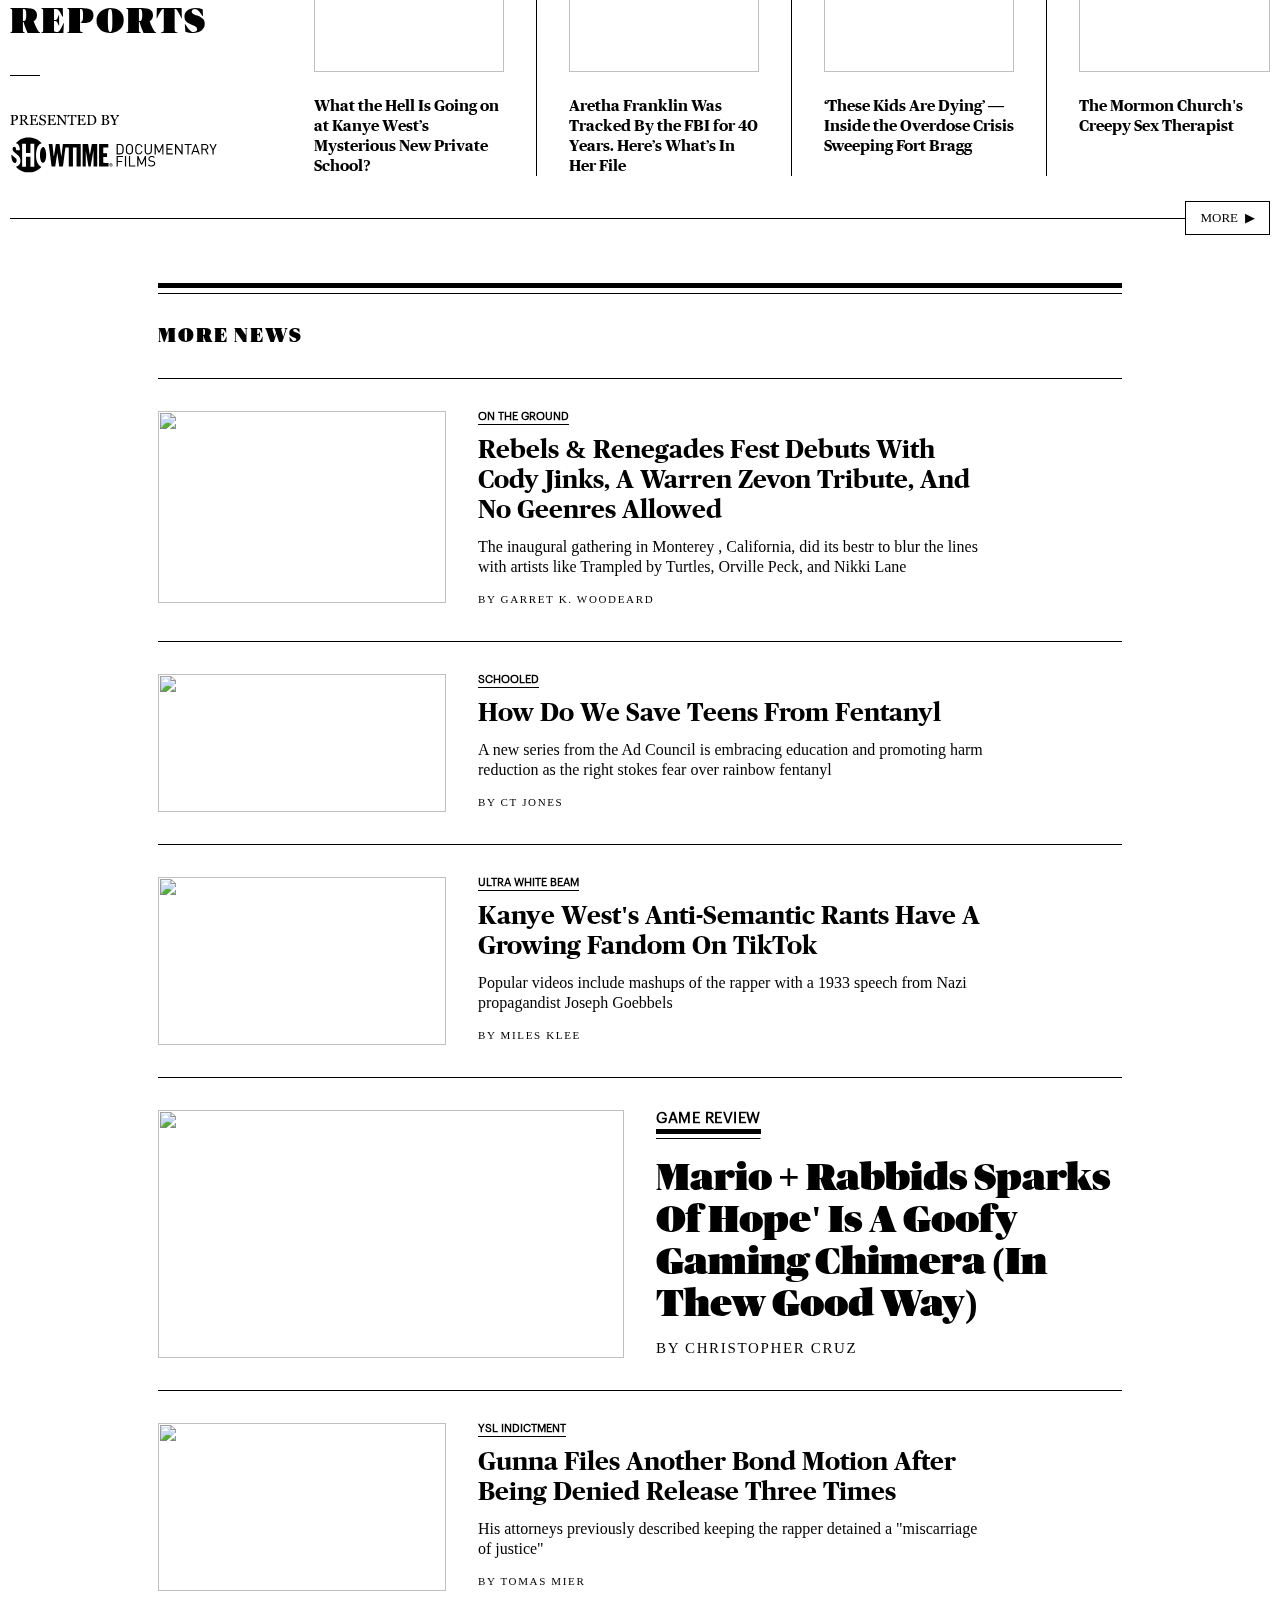
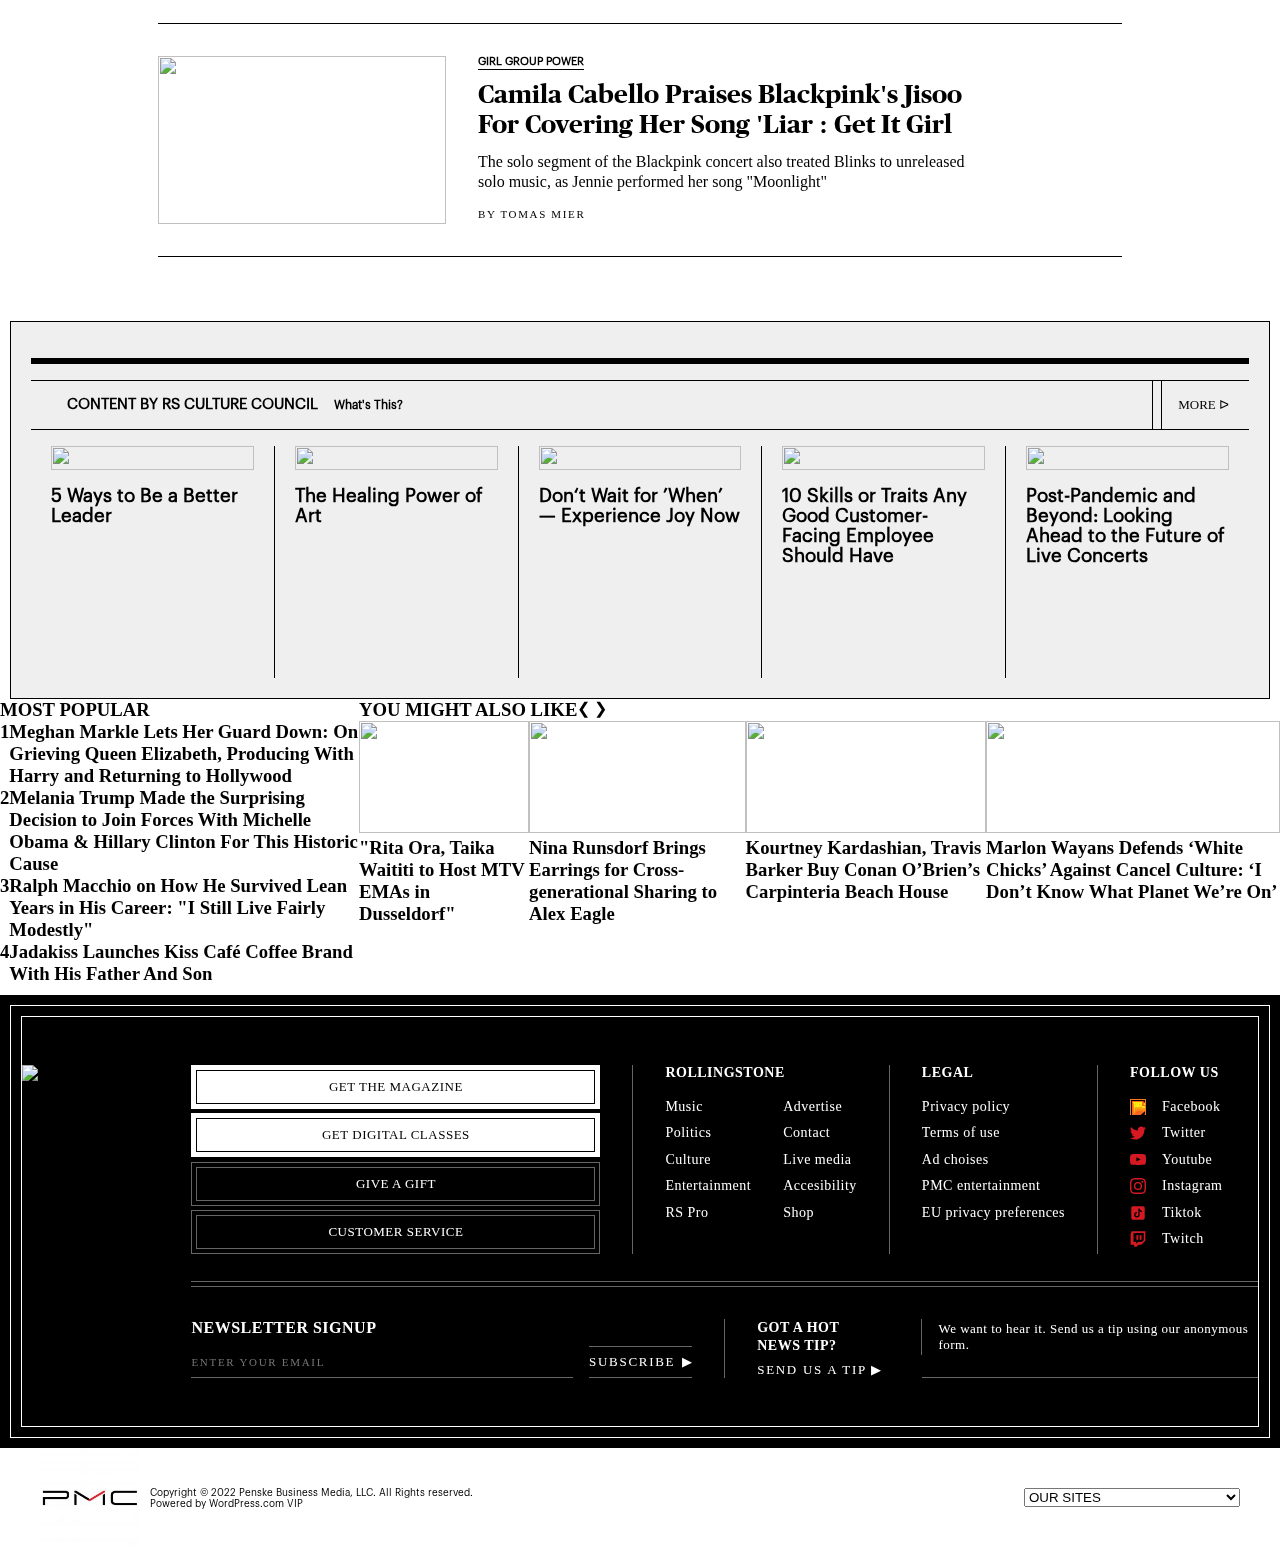
==== commit e2832d2d: "Merge branch 'develop' of https://github.com/Velluigi/RollingStoneSite into develop" ====
--- a/index.html
+++ b/index.html
@@ -562,10 +562,12 @@
             <div class="articles-top-container">
                 <div class="article-top-main">
                     <div class="image-wrapper"><img src="https://www.rollingstone.com/wp-content/uploads/2022/10/concept-albums-2.jpg?w=680&h=453&crop=1"></div>
-                    <div class="label"><h4>MIND:BLOWN</h4></div>
-                    <h3 class="title"><a href="#">The 50 Greatest Concept Albums of All Time</a></h3>
-                    <p class="description">From prog epics to R&B masterpieces, these are the records that define music at its most ambitious</p>
-                    <p class="author"><a href="#">by Rolling Stone</a></p>
+                    <div class="article-text">
+                        <div class="label"><h4>MIND:BLOWN</h4></div>
+                        <h3 class="title"><a href="#">The 50 Greatest Concept Albums of All Time</a></h3>
+                        <p class="description">From prog epics to R&B masterpieces, these are the records that define music at its most ambitious</p>
+                        <p class="author"><a href="#">by Rolling Stone</a></p>
+                    </div>
                 </div> 
                 <div class="article-top-secondary">
                     <div class="articles-container">
@@ -573,21 +575,26 @@
                             <div class="image-wrapper">
                                 <img src="https://www.rollingstone.com/wp-content/uploads/2022/10/9N6A0493-copyx.jpg?w=225&h=225&crop=1">
                             </div>
-                            <h4 class="label">TRIBUTE</h4>
-                            <h3 class="title"><a href="#">The Generous Life and Tragic Death of Young Dolph</a></h3>
-                            <p class="description">The Memphis rapper’s family and friends remember an artist
-                                of intensity and passion, cut down in his prime</p>
-                            <p class="author"><a href="#">BY NANCY DILLON</a></p>
+                            <div class="article-text">
+                                <h4 class="label">TRIBUTE</h4>
+                                <h3 class="title"><a href="#">The Generous Life and Tragic Death of Young Dolph</a></h3>
+                                <p class="description">The Memphis rapper’s family and friends remember an artist
+                                    of intensity and passion, cut down in his prime</p>
+                                <p class="author"><a href="#">BY NANCY DILLON</a></p>
+                            </div>
+                            
                         </div>
 
                         <div>
                             <div class="image-wrapper">
                                 <img src="https://www.rollingstone.com/wp-content/uploads/2022/10/RS_Michelle-Phillips-002-1.jpg?w=225&h=225&crop=1">
                             </div>
-                            <h4 class="label">THE LAST MAMA</h4>
-                            <h3 class="title"><a href="#">Michelle Phillips Finally Reveals the Secret History of the Mamas and the Papas</a></h3>
-                            <p class="description">She spent her youth redefining the sound of pop — and the next 50 years looking for something she could call her own</p>
-                            <p class="author"><a href="#">BY ANGIE MARTOCCIO</a></p>
+                            <div class="article-text">
+                                <h4 class="label">THE LAST MAMA</h4>
+                                <h3 class="title"><a href="#">Michelle Phillips Finally Reveals the Secret History of the Mamas and the Papas</a></h3>
+                                <p class="description">She spent her youth redefining the sound of pop — and the next 50 years looking for something she could call her own</p>
+                                <p class="author"><a href="#">BY ANGIE MARTOCCIO</a></p>
+                            </div>
                         </div>   
 
                     </div>
@@ -697,31 +704,31 @@
                         <h2><span>Rolling Stone</span><br>reports</h2>
                         <div class="divider-small">
                         </div>
-                        <div class="image-wrapper">
-                            <img src="./res/Rolling-Stone-Showtime-Small.webp" alt="show-documentary-films">
+                        <div class="image-wrapper-left">
+                            <img src="./res/Rolling-Stone-Showtime-Small.svg" alt="show-documentary-films">
                         </div>
                     </div>
                     <div class="report-article-container">
                         <div class="report-article">
-                            <div class="image-wrapper">
+                            <div class="image-wrapper ">
                                 <img src="https://www.rollingstone.com/wp-content/uploads/2022/09/kanye-school-donda-academy_1800.jpg?w=318&h=212&crop=1&resize=300%2C200" alt="">
                             </div>
                             <h3><a href="">What the Hell Is Going on at Kanye West’s Mysterious New Private School?</a></h3>
                         </div>
                         <div class="report-article">
-                            <div class="image-wrapper">
+                            <div class="image-wrapper ">
                                 <img src="https://www.rollingstone.com/wp-content/uploads/2022/09/aretha-franklin-foia-docs.jpg?w=318&h=212&crop=1&resize=300%2C200" alt="">
                             </div>
                             <h3><a href="">Aretha Franklin Was Tracked By the FBI for 40 Years. Here’s What’s In Her File</a></h3>
                         </div>
                         <div class="report-article">
-                            <div class="image-wrapper">
+                            <div class="image-wrapper ">
                                 <img src="https://www.rollingstone.com/wp-content/uploads/2022/09/fentanyl2.jpg" alt="">
                             </div>
                             <h3><a href="#">&#8216;These  Kids Are Dying&#8217; — Inside the Overdose Crisis Sweeping Fort Bragg</a></h3>
                         </div>
                         <div class="report-article">
-                            <div class="image-wrapper">
+                            <div class="image-wrapper ">
                                 <img src="https://www.rollingstone.com/wp-content/uploads/2022/09/mormon-church-abuse.jpg?w=318&h=212&crop=1&resize=300%2C200" alt="">
                             </div>
                             <h3><a href="#">The Mormon Church's Creepy Sex Therapist</a></h3>
@@ -826,13 +833,12 @@
 
                                                                     <!-- Body 4  Luigi Delber -->
                                                 <!-- sezione 1 -->
-    <div>
-
-        <div>
+    <div class="body-4">
+        <div >
             <div class="body4-box">  
-                <div class="absolute-border"></div>
+                <div class="relative-border"></div>
                 <div class="titlebox">
-                    <div>  
+                    <div class="flex">  
                         <span><h3 class="inline">CONTENT BY RS CULTURE COUNCIL</h3></span>
                         <span><h4 class="relative inline">What's This?</h4></span>
                         <span class="jsTooltip">Opinions expressed are solely those of the author and do not reflect the views of Rolling Stone editors or publishers.
@@ -843,7 +849,7 @@
                     </div>
                     <div class="more-button">
                         <div class="div-border">
-                            <a href="#">MORE ᐅ </a>
+                            <a href="#">MORE ᐅ</a>
                         </div>
                     </div>
 
@@ -891,11 +897,21 @@
                         </div>
                     </div>
                 </div>
+                    <div class="relative-border-bottom"></div>
+                    <div class="news-more-button-container">
+                        <div class="news-more-button">
+                            <button><a href="#">MORE ᐅ</a></button>
+                        </div>
+                    </div>
+                </div>
             </div> 
             
                                         <!-- fine sezione 1 -->
             <div class="border-grid-wrapper flex">
                 <section class="mostPopularList flex-column">
+                    <div>
+                        <h3 class="mostPopularTitle">MOST POPULAR</h3>
+                    </div>
                     <div class="mostPopularStory flex">
                         <h3>1</h3>
                        <h3 class="borderGridTitle">
@@ -926,8 +942,8 @@
                 </section>
                 <section class="mostPopularNews">
                     <div class="flex spacing" >
-                        <div>
-                            <h3 class="mostPopularTitle">YOU MIGHT ALSO LIKE</h3>
+                        <div class="mostPopularTitle">
+                            <h3 >YOU MIGHT ALSO LIKE</h3>
                         </div>
                         <div >
                             <a class="prec" onclick="cambiaSlide(-1, 0)">&#10094;
@@ -938,30 +954,27 @@
                     </div>
                     <div class="carosello flex">
                         <div class="slide1">
-                          <img src="https://variety.com/wp-content/uploads/2022/10/Rita-Ora-Taika-Waititi-MTV-VMA.jpg?resize=225%2C169&quality=100&w=300"
-                           style="width:100%">
+                          <img src="https://variety.com/wp-content/uploads/2022/10/Rita-Ora-Taika-Waititi-MTV-VMA.jpg?resize=225%2C169&quality=100&w=300">
                           <h3 class="title">"Rita Ora, Taika Waititi to Host MTV EMAs in Dusseldorf"  </h3>
                         </div>
                         <div class="slide1">
-                          <img src="https://wwd.com/wp-content/uploads/2022/10/18K-RG-Ruby-Studs-with-Mini-Diamond-Center-Grey.jpg?resize=225%2C169&quality=100&w=300"
-                           style="width:100%">
+                          <img src="https://wwd.com/wp-content/uploads/2022/10/18K-RG-Ruby-Studs-with-Mini-Diamond-Center-Grey.jpg?resize=225%2C169&quality=100&w=300">
                           <h3 class="title">Nina Runsdorf Brings Earrings for Cross-generational Sharing to Alex Eagle</h3> 
                         </div>
                         <div class="slide1">
-                          <img src="https://www.dirt.com/wp-content/uploads/2022/10/kourtney-kardashian-house.png?resize=225%2C169&quality=100&w=300"
-                           style="width:100%">
+                          <img src="https://www.dirt.com/wp-content/uploads/2022/10/kourtney-kardashian-house.png?resize=225%2C169&quality=100&w=300">
                            <h3>Kourtney Kardashian, Travis Barker Buy Conan O’Brien’s Carpinteria Beach House</h3>
                         </div>
-                        <div class="slide1">
+                        <div class="slide1 slide4 ">
                             <img src="https://www.indiewire.com/wp-content/uploads/2022/10/MCDWHCH_EC014.jpg?resize=1024,683"
                              style="width:100%">
                              <h3>Marlon Wayans Defends ‘White Chicks’ Against Cancel Culture: ‘I Don’t Know What Planet We’re On’</h3>
                           </div>
-                          <div class="slide1">
+                          <!-- <div class="slide1 ">
                             <img src="https://www.sportico.com/wp-content/uploads/2022/10/GettyImages-1243761253-e1666381058157.jpg?w=1280&h=720&crop=1"
                              style="width:100%">
                              <h3>FAN TOKEN PROGRAMS NEED ADDITIONAL PERKS TO BUOY FALLING VALUES</h3>
-                          </div>
+                          </div>  -->
                     
                       </div>
                 </section>
